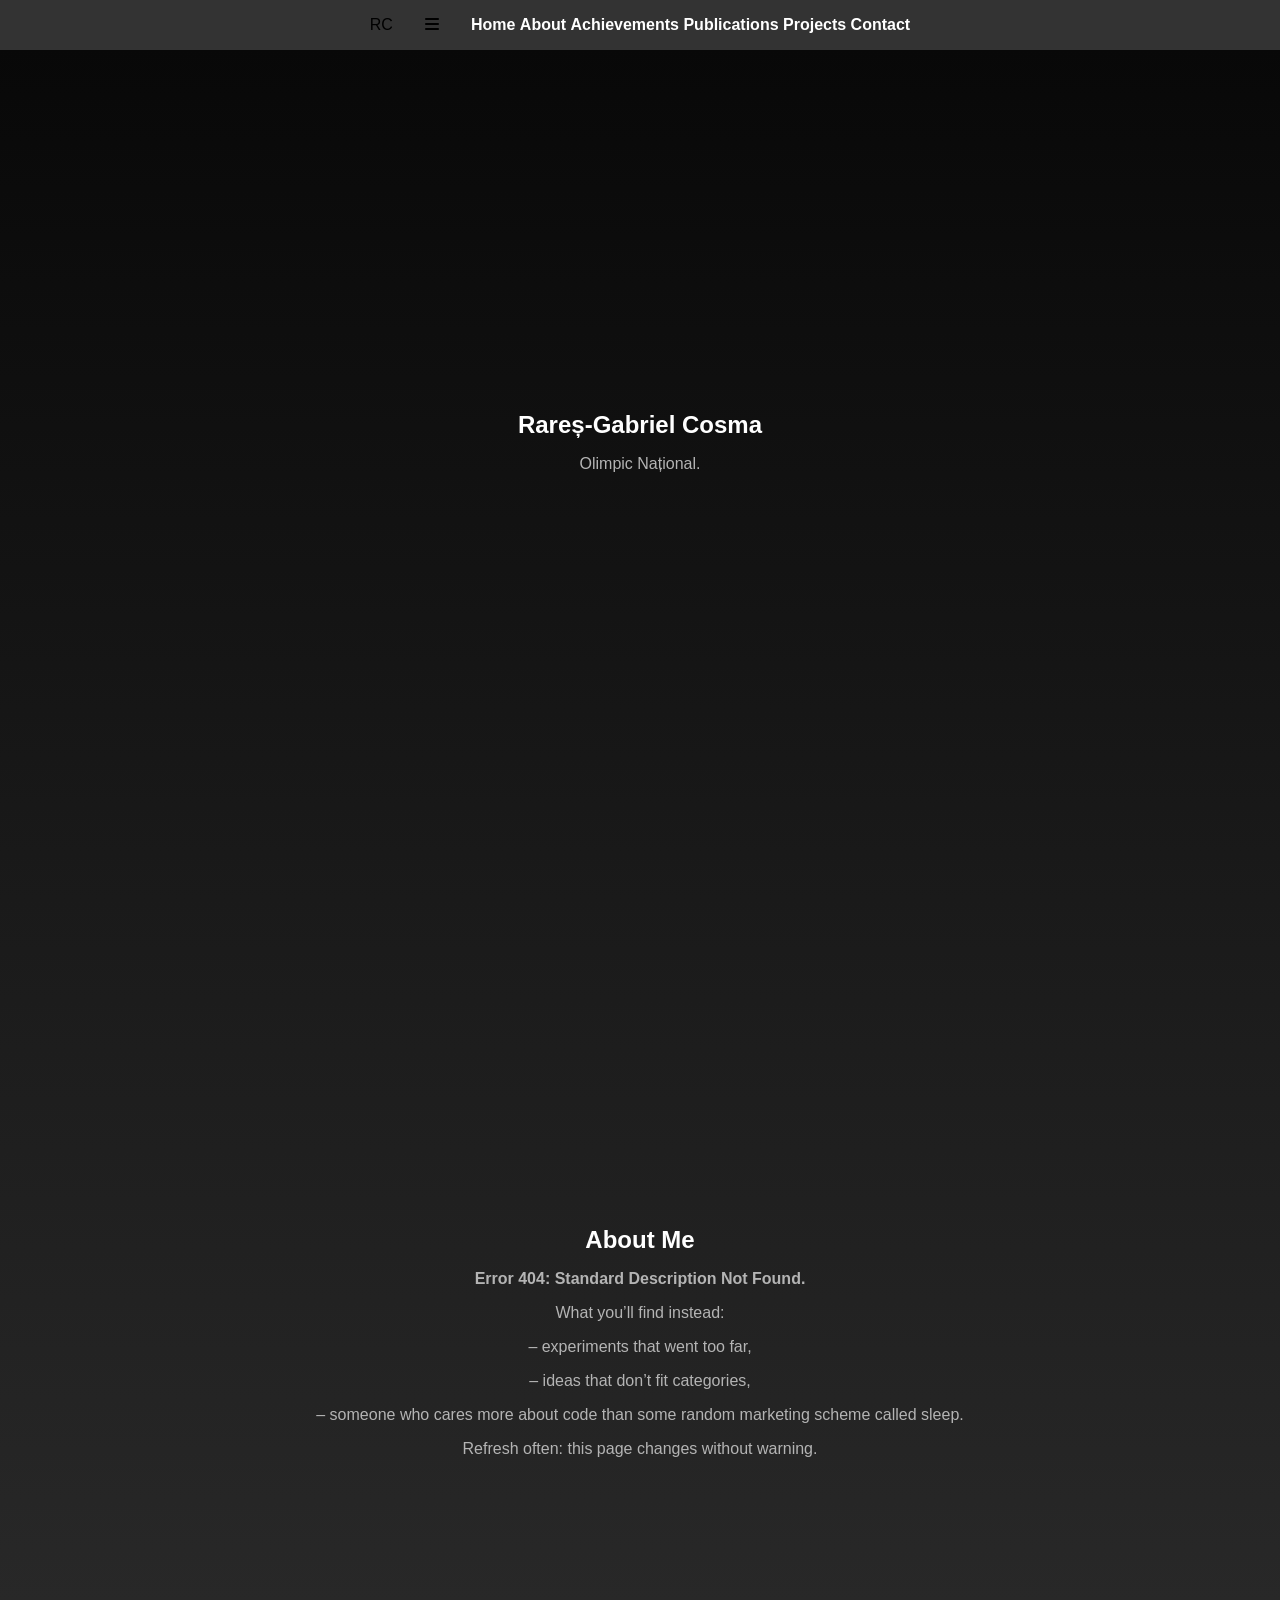
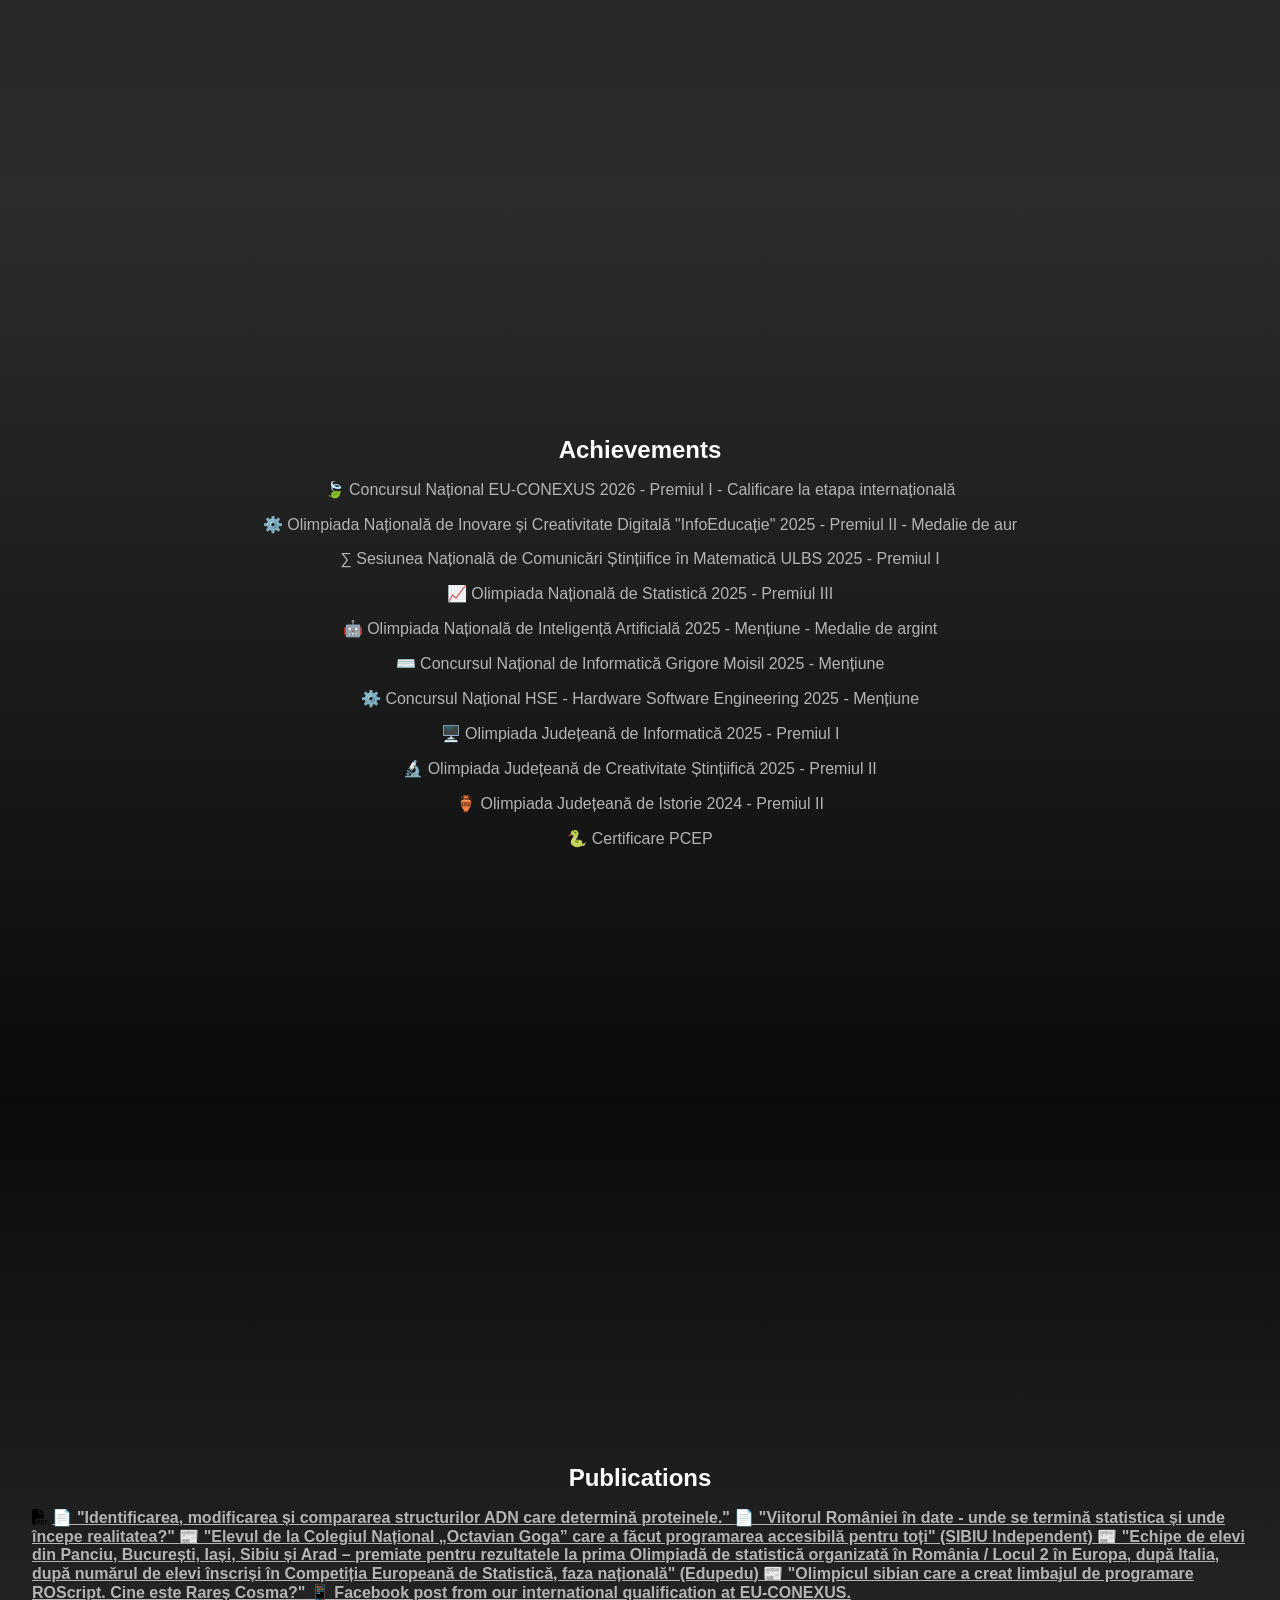
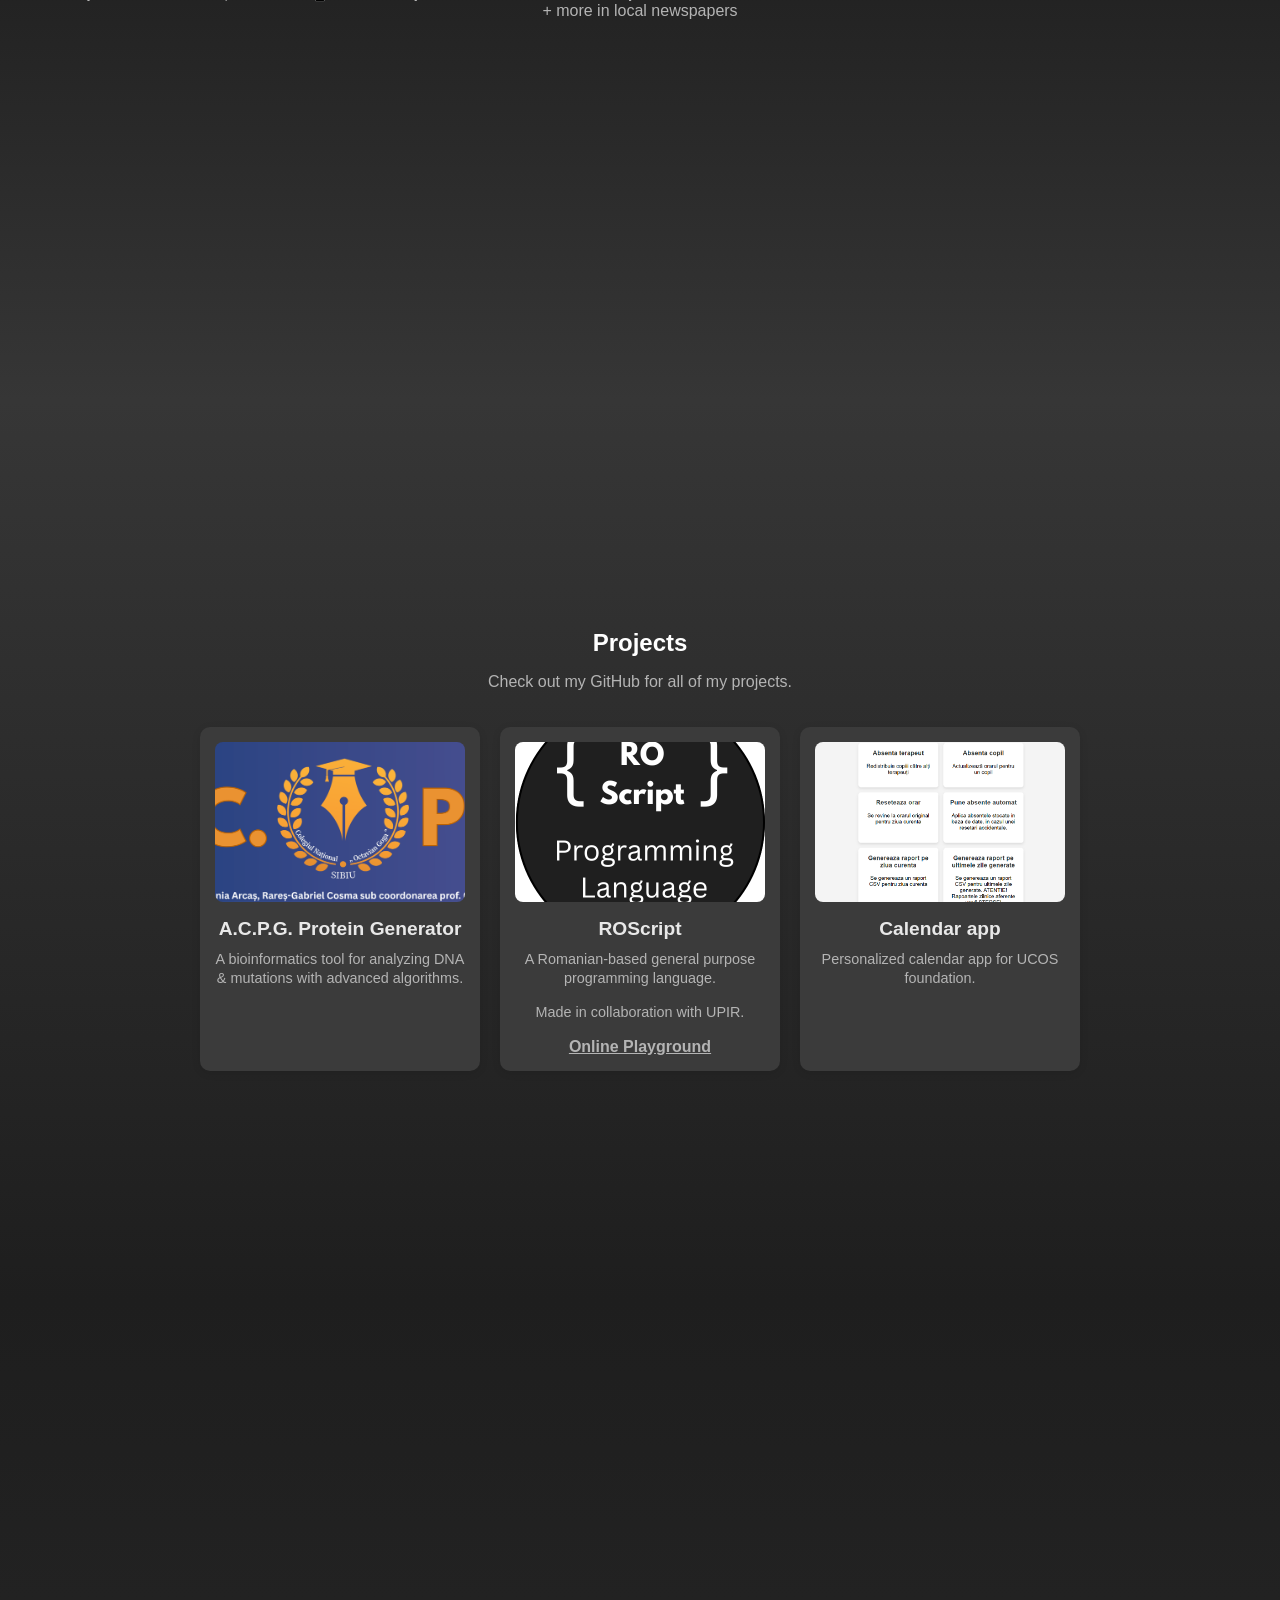
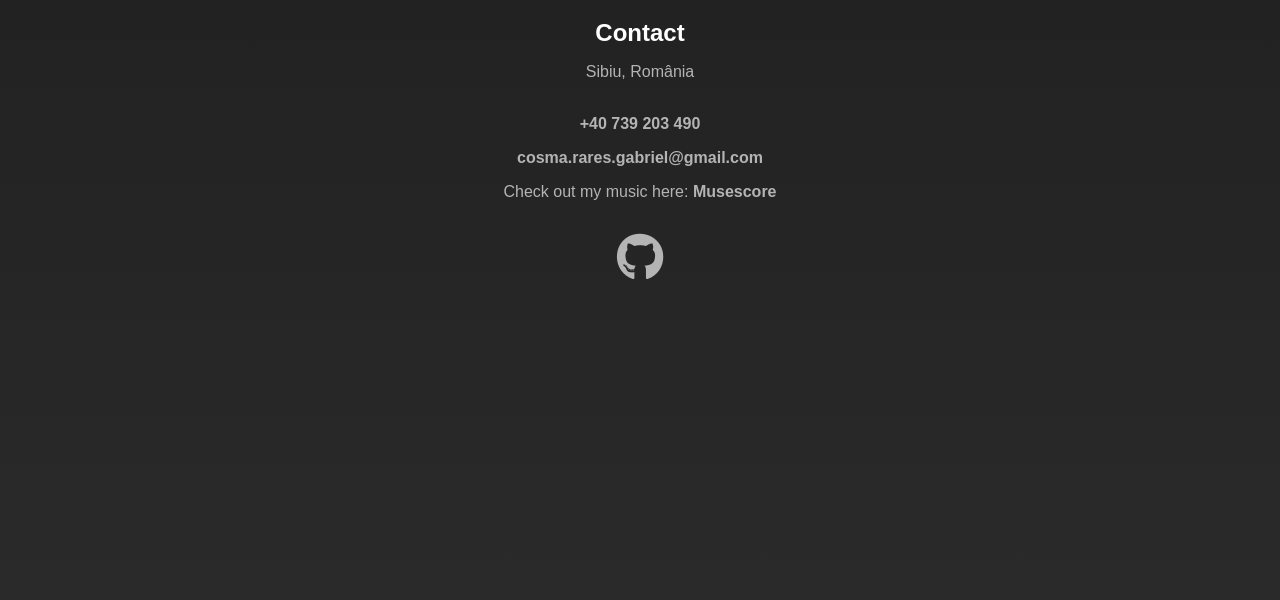
==== index.html @ 6645c874 "Refactor HTML structure and add mobile menu functionality" ====
<!DOCTYPE html>
<html lang="en">
<head>
  <meta charset="UTF-8" />
  <meta name="viewport" content="width=device-width, initial-scale=1.0"/>
  <title>Cosma Rareș-Gabriel</title>

<meta name="description" content="Portfolio of Rareș-Gabriel Cosma, creator of ROScript and ACPG. Award-winning developer specializing in bioinformatics, AI, and innovative software solutions.">
<link rel="icon" href="/favicon.png" sizes="32x32" type="image/png">
<link rel="icon" href="/favicon.png" sizes="48x48" type="image/png">
<link rel="icon" href="/favicon.png" sizes="96x96" type="image/png">

<link rel="shortcut icon" href="/favicon.ico" type="image/x-icon">

<meta property="og:type" content="website">
<meta property="og:url" content="https://rares-cosma.github.io/">
<meta property="og:title" content="Rareș-Gabriel Cosma | Portfolio">
<meta property="og:description" content="Award-winning developer and creator of ROScript. Exploring the intersection of AI, bioinformatics, and software engineering.">
<meta property="og:image" content="https://rares-cosma.github.io/og-image.png"> <meta property="twitter:card" content="summary_large_image">
<meta property="twitter:url" content="https://rares-cosma.github.io/">
<meta property="twitter:title" content="Rareș-Gabriel Cosma | Portfolio">
<meta property="twitter:description" content="National Olympiad winner and developer specializing in unique programming languages and bioinformatics tools.">
<meta property="twitter:image" content="https://rares-cosma.github.io/og-image.png">
  
  <!-- AOS CSS -->
  <link href="https://unpkg.com/aos@2.3.1/dist/aos.css" rel="stylesheet">
  <link rel="stylesheet" href="style.css" />
  <link rel="stylesheet" href="https://cdnjs.cloudflare.com/ajax/libs/font-awesome/6.5.0/css/all.min.css">
</head>
<body>

  <nav>
  <div class="logo">RC</div> <div class="menu-toggle" id="mobile-menu">
    <i class="fas fa-bars"></i>
  </div>

  <div class="nav-links" id="nav-links">
    <a href="#section1">Home</a>
    <a href="#section2">About</a>
    <a href="#section3">Achievements</a>
    <a href="#section6">Publications</a>
    <a href="#section4">Projects</a>
    <a href="#section5">Contact</a>
  </div>
</nav>

  <section id="section1" class="page">
    <h1 data-aos="fade-up">Rareș-Gabriel Cosma</h1>
    <p data-aos="fade-up" data-aos-delay="200">Olimpic Național.</p>
  </section>

  <section id="section2" class="page">
    <h1 data-aos="fade-right">About Me</h1>
    <p data-aos="fade-right" data-aos-delay="200">
<b>Error 404: Standard Description Not Found.</b>
    </p>
    <p data-aos="fade-right" data-aos-delay="200">
What you’ll find instead:
    </p>
    <p data-aos="fade-right" data-aos-delay="200">
– experiments that went too far,
    </p>
    <p data-aos="fade-right" data-aos-delay="200">
– ideas that don’t fit categories,
    </p>
    <p data-aos="fade-right" data-aos-delay="200">
– someone who cares more about code than some random marketing scheme called sleep.
    </p>
    <p data-aos="fade-right" data-aos-delay="200">
Refresh often: this page changes without warning.
    </p>
  </section>

  <section id="section3" class="page">
    <h1 data-aos="zoom-in">Achievements</h1>
    <p data-aos="zoom-in" data-aos-delay="0">
      🍃 Concursul Național EU-CONEXUS 2026 - Premiul I - Calificare la etapa internațională
    </p>
    <p data-aos="zoom-in" data-aos-delay="200">
      ⚙️ Olimpiada Națională de Inovare și Creativitate Digitală "InfoEducație" 2025 - Premiul II - Medalie de aur
    </p>
    <p data-aos="zoom-in" data-aos-delay="400">
      ∑ Sesiunea Națională de Comunicări Ștințiifice în Matematică ULBS 2025 - Premiul I
    </p>
    <p data-aos="zoom-in" data-aos-delay="600">
      📈 Olimpiada Națională de Statistică 2025 - Premiul III
    </p>
    <p data-aos="zoom-in" data-aos-delay="800">
      🤖 Olimpiada Națională de Inteligență Artificială 2025 - Mențiune - Medalie de argint
    </p>
    <p data-aos="zoom-in" data-aos-delay="1000">
      ⌨️ Concursul Național de Informatică Grigore Moisil 2025 - Mențiune
    </p>
    <p data-aos="zoom-in" data-aos-delay="1200">
      ⚙️ Concursul Național HSE - Hardware Software Engineering 2025 - Mențiune
    </p>
    <p data-aos="zoom-in" data-aos-delay="1400">
      🖥️ Olimpiada Județeană de Informatică 2025 - Premiul I
    </p>
    <p data-aos="zoom-in" data-aos-delay="1600">
      🔬 Olimpiada Județeană de Creativitate Ștințiifică 2025 - Premiul II
    </p>
    <p data-aos="zoom-in" data-aos-delay="1800">
      🏺 Olimpiada Județeană de Istorie 2024 - Premiul II
    </p>
    <p data-aos="zoom-in" data-aos-delay="2000">
      🐍 Certificare PCEP
    </p>
  </section>

  <section id="section6" class="page">
    <h1 data-aos="fade-up">Publications</h1>
    <div class="pub-list">
      <div class="pub-item" data-aos="fade-up" data-aos-delay="200">
          <i class="fas fa-file-pdf"></i>
            <a href="https://infopapers.ro/pcid/2025/volum-pcid-2025" data-aos="fade-up" data-aos-delay="200" style="text-align: center;">
                📄 "Identificarea, modificarea și compararea structurilor ADN care determină proteinele."
            </a>
            <a href="https://stiinte.ulbsibiu.ro/evenimente/arhiva/2023/pdf/sesiunea%20stiintifica%20matematica/volumsessomstsatem_2025.pdf" data-aos="fade-up" data-aos-delay="400" style="text-align: center;">
                📄 "Viitorul României în date - unde se termină statistica și unde începe realitatea?"
            </a>
            <a href="https://sibiuindependent.ro/2025/08/27/elevul-de-la-colegiului-national-octavian-goga-care-a-facut-posibila-programarea-pentru-toti/?fbclid=IwdGRzaAMbyqhjbGNrAxvJ4WV4dG4DYWVtAjExAAEeS4l0goMC1ioC_98aAwbEiNjTV-fH5jFzGxbQhLmaPSRyiLilUYg6BL4tllw_aem_jj_aYwn7a60evjCYz1umjg&sfnsn=wa
        " data-aos="fade-up" style="text-align: center;" data-aos-delay="600">
                📰 "Elevul de la Colegiul Național „Octavian Goga” care a făcut programarea accesibilă pentru toți" (SIBIU Independent)
            </a>
            <a href="https://www.edupedu.ro/echipe-de-elevi-din-panciu-bucuresti-iasi-sibiu-si-arad-premiate-pentru-rezultatele-la-prima-olimpiada-de-statistica-organizata-in-romania-locul-2-in-europa-dupa-italia-dupa-numarul-de-elevi" style="text-align: center;" data-aos="fade-up" data-aos-delay="800">
                📰 "Echipe de elevi din Panciu, București, Iași, Sibiu și Arad – premiate pentru rezultatele la prima Olimpiadă de statistică organizată în România / Locul 2 în Europa, după Italia, după numărul de elevi înscriși în Competiția Europeană de Statistică, faza națională" (Edupedu)
            </a>
            <a href="https://www.tribuna.ro/olimpicul-sibian-care-a-creat-limbajul-de-programare-roscript-cine-este-rares-cosma/" data-aos="fade-up" data-aos-delay="800" style="text-align: center;">
                📰 "Olimpicul sibian care a creat limbajul de programare ROScript. Cine este Rareș Cosma?"
            </a>
        
            <a href="https://www.facebook.com/share/p/1GCSwfdQBu/" data-aos="fade-up" data-aos-delay="1000" style="text-align: center;">
                📱 Facebook post from our international qualification at EU-CONEXUS.
            </a>
            
            <p data-aos="fade-up" data-aos-delay="1000">
                + more in local newspapers
            </p>
        </div>
    </div>
  </section>

  <section id="section4" class="page">
  <h1 data-aos="zoom-in">Projects</h1>
  <p data-aos="zoom-in" data-aos-delay="200">
    Check out my GitHub for all of my projects.
  </p>

  <div class="projects-container" data-aos="fade-up" data-aos-delay="400">
    <div class="project-card">
      <img src="image.png" alt="Project 1" />
      <h3>A.C.P.G. Protein Generator</h3>
      <p>A bioinformatics tool for analyzing DNA & mutations with advanced algorithms.</p>
    </div>
    <div class="project-card">
      <img src="logo.png" alt="Project 2" />
      <h3>ROScript</h3>
      <p>A Romanian-based general purpose programming language.</p>
      <p>Made in collaboration with UPIR.</p>
      <a href="https://roscript.ro/">Online Playground</a>
    </div>
    <div class="project-card">
      <img src="calendar.png" alt="Project 3" />
      <h3>Calendar app</h3>
      <p>Personalized calendar app for UCOS foundation.</p>
    </div>
  </div>
</section>

  <section id="section5" class="page">
    <h1 data-aos="fade-up">Contact</h1>
    <p data-aos="fade-up" data-aos-delay="200">Sibiu, România</p>
    <br>
    <p data-aos="fade-up" data-aos-delay="400"><a href="tel:+40739203490" style="color: inherit; text-decoration: none;">+40 739 203 490</a></p>
    <p data-aos="fade-up" data-aos-delay="600"><a href="mailto:cosma.rares.gabriel@gmail.com" style="color: inherit; text-decoration: none;">cosma.rares.gabriel@gmail.com</a></p>
    <p data-aos="fade-up" data-aos-delay="800">Check out my music here: <a href="https://musescore.com/user/42344231" style="color: inherit; text-decoration: none;">Musescore</a></p>
    <a data-aos="fade-up" data-aos-delay="400" href="https://github.com/Rares-Cosma" target="_blank"><i class="fab fa-github fa-3x"></i></a>
  </section>

  <!-- AOS JS and init -->
  <script src="https://unpkg.com/aos@2.3.1/dist/aos.js"></script>
  <script>
  const mobileMenu = document.querySelector('#mobile-menu');
  const navLinks = document.querySelector('#nav-links');

  // Toggle the "active" class on click
  mobileMenu.addEventListener('click', () => {
    navLinks.classList.toggle('active');
  });

  // Close the menu when a link is clicked
  document.querySelectorAll('.nav-links a').forEach(link => {
    link.addEventListener('click', () => {
      navLinks.classList.remove('active');
    });
  });
</script>
  <script>
    AOS.init({
      duration: 800, // animation duration
      once: true     // run only once
    });
  </script>

</body>

</html>
---- style.css ----
html {
  scroll-behavior: smooth;
}

* {
  margin: 0;
  padding: 0;
  box-sizing: border-box;
  scroll-behavior: smooth;
}

body {
  font-family: Arial, sans-serif;
}

.projects-container {
  display: flex;
  justify-content: center;
  gap: 20px;
  margin-top: 20px;
  flex-wrap: wrap; /* wraps cards on smaller screens */
}

.project-card {
  background: #3b3b3b;
  border-radius: 10px;
  box-shadow: 0 2px 8px rgba(0,0,0,0.1);
  width: 280px;
  padding: 15px;
  text-align: center;
  transition: transform 0.3s ease;
}

.project-card:hover {
  transform: translateY(-5px);
}

.project-card img {
  width: 100%;
  height: 160px;
  object-fit: cover;
  border-radius: 8px;
  margin-bottom: 12px;
}

.project-card h3 {
  margin: 0 0 10px;
  font-size: 1.2rem;
  color: #e8e8e8;
}

.project-card p {
  font-size: 0.9rem;
  color: #000000;
  line-height: 1.3;
}

nav {
  position: fixed;
  top: 0;
  width: 100%;
  background: #333;
  z-index: 1000;
  display: flex;
  justify-content: center;
  gap: 2rem;
  padding: 1rem;
}

nav a {
  color: white;
  text-decoration: none;
  font-weight: bold;
}

@media (max-width: 768px) {
  nav a {
    font-size: 0.6rem; /* smaller nav link text on phones */
  }
}

nav a:hover {
  color: #53ff65;
}

.page {
  height: 100vh; /* full screen height */
  display: flex;
  flex-direction: column;
  justify-content: center;
  align-items: center;
  padding: 2rem;
}

.page a {
  margin-top: 1rem;
  color: #b4b4b4;
  font-weight: bold;
  text-decoration: underline;
}

.page h1 {
  text-align: center;
  color: #ffffff;
  width: 100%;
  margin-bottom: 1rem;
}

.page p {
  text-align: center;
  color: #b4b4b4;
  width: 100%;
  margin-bottom: 1rem;
}

#section1 {
  background: linear-gradient(to bottom, #070707, #1a1a1a);
}

#section2 {
  background: linear-gradient(to bottom, #1a1a1a, #2c2c2c);
}

#section3 {
  background: linear-gradient(to bottom, #2c2c2c, #0b0b0b);
}

#section6 {
  background: linear-gradient(to bottom, #0b0b0b, #363636);
}

#section4 {
  background: linear-gradient(to bottom, #363636, #1e1e1e);
}

#section5 {
  background: linear-gradient(to bottom, #1e1e1e, #2a2a2a);
}
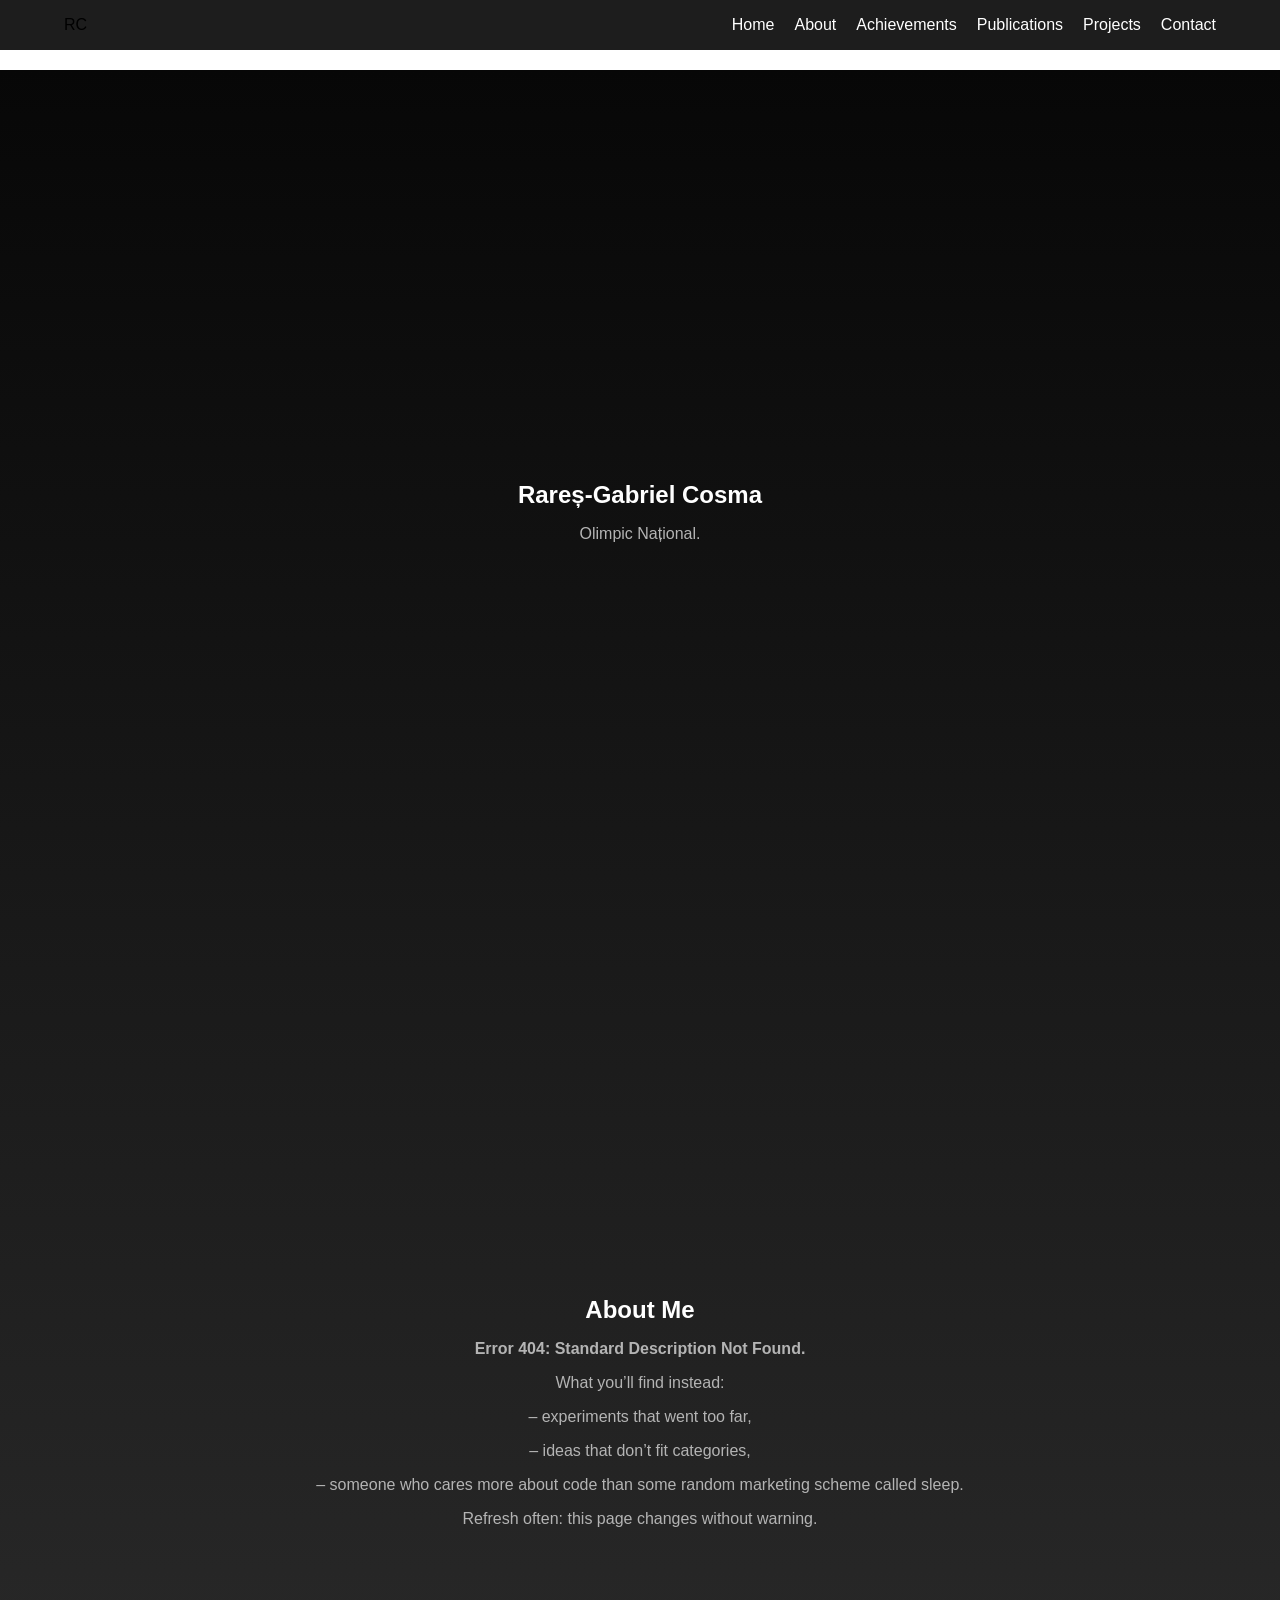
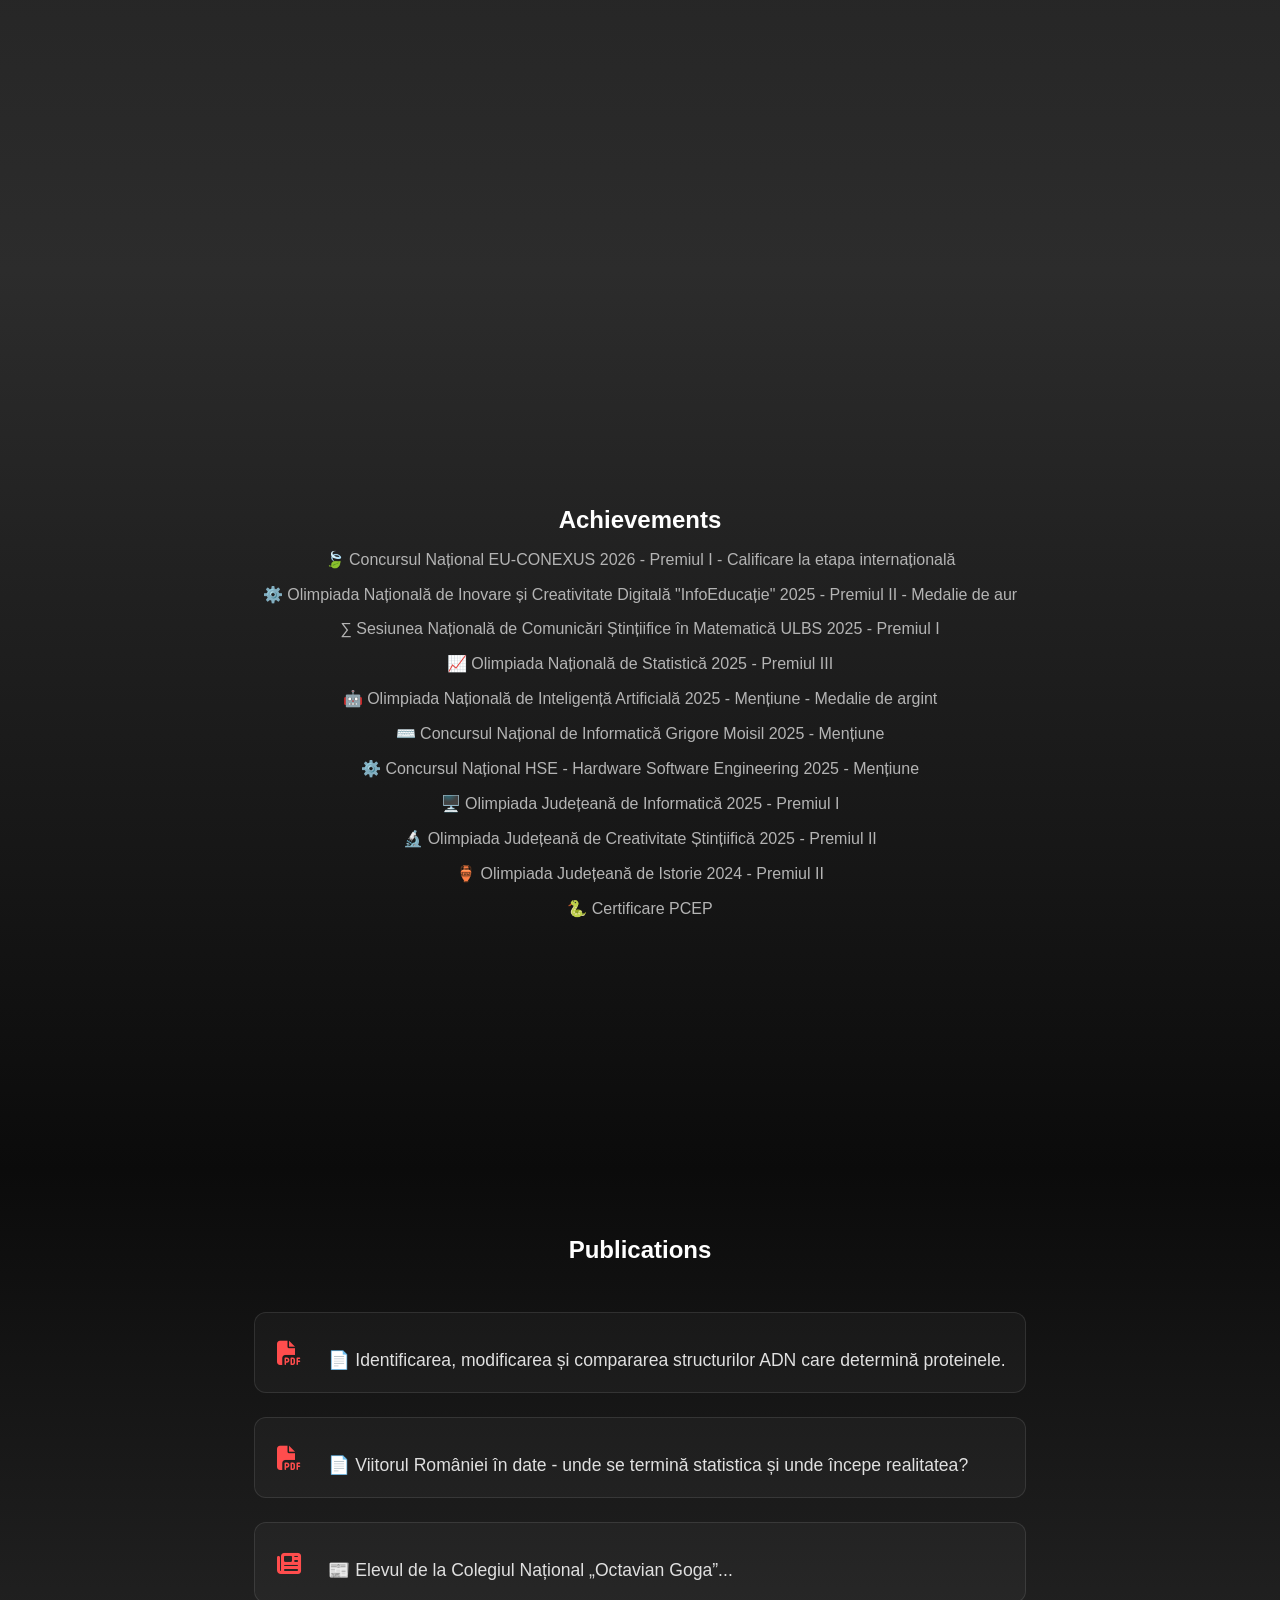
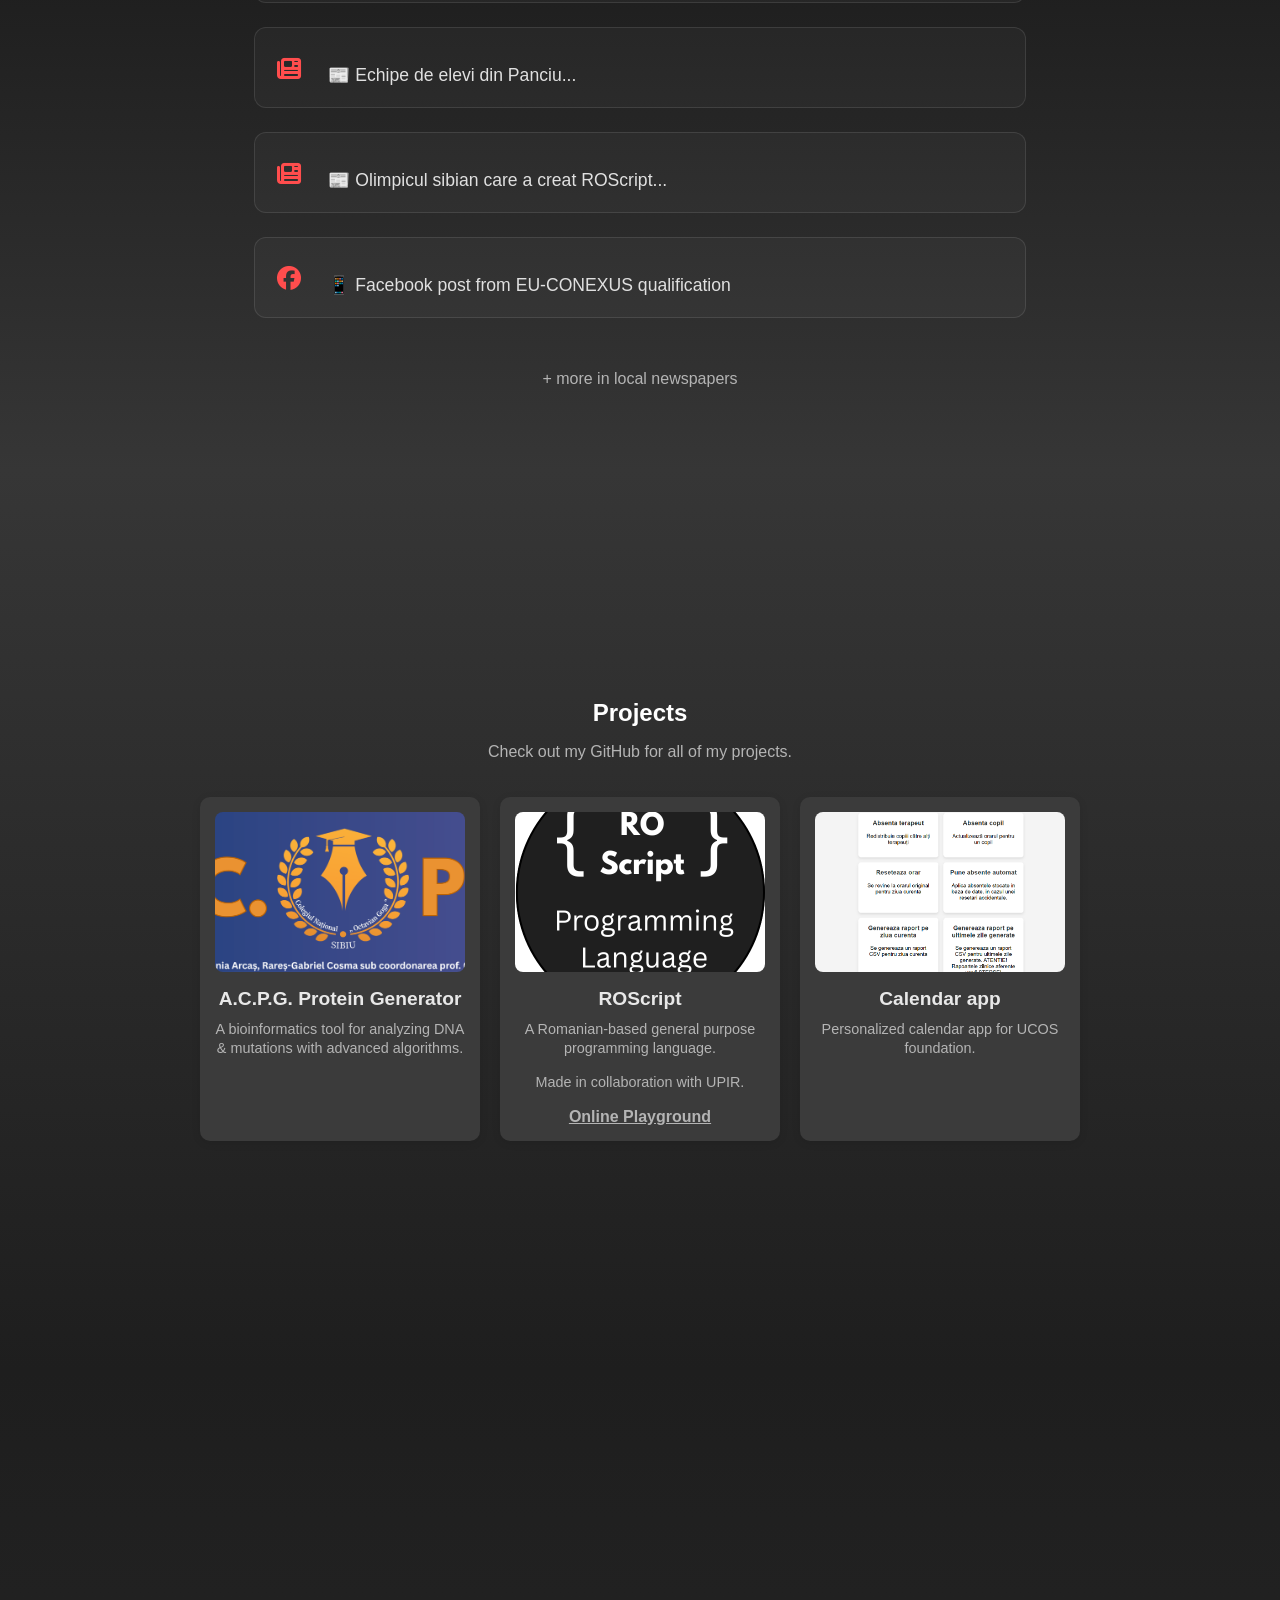
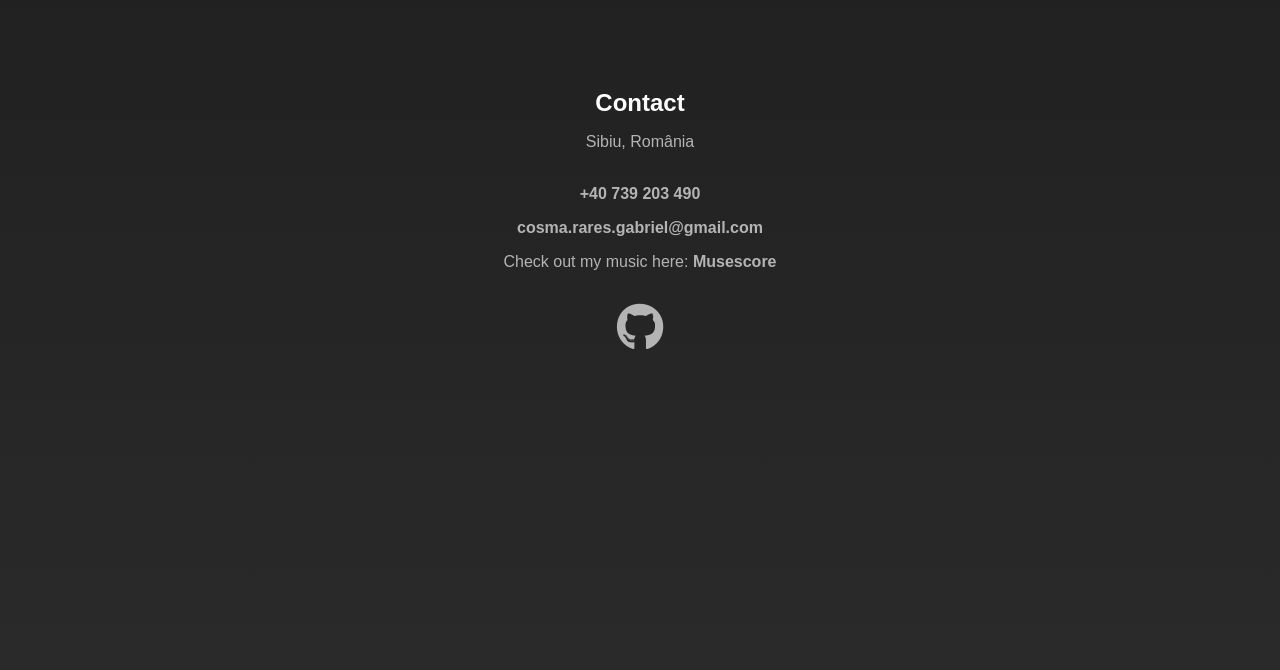
==== commit bbdd2827: "Fix HTML formatting and structure" ====
--- a/index.html
+++ b/index.html
@@ -111,34 +111,54 @@
   <section id="section6" class="page">
     <h1 data-aos="fade-up">Publications</h1>
     <div class="pub-list">
-      <div class="pub-item" data-aos="fade-up" data-aos-delay="200">
-          <i class="fas fa-file-pdf"></i>
-            <a href="https://infopapers.ro/pcid/2025/volum-pcid-2025" data-aos="fade-up" data-aos-delay="200" style="text-align: center;">
-                📄 "Identificarea, modificarea și compararea structurilor ADN care determină proteinele."
-            </a>
-            <a href="https://stiinte.ulbsibiu.ro/evenimente/arhiva/2023/pdf/sesiunea%20stiintifica%20matematica/volumsessomstsatem_2025.pdf" data-aos="fade-up" data-aos-delay="400" style="text-align: center;">
-                📄 "Viitorul României în date - unde se termină statistica și unde începe realitatea?"
-            </a>
-            <a href="https://sibiuindependent.ro/2025/08/27/elevul-de-la-colegiului-national-octavian-goga-care-a-facut-posibila-programarea-pentru-toti/?fbclid=IwdGRzaAMbyqhjbGNrAxvJ4WV4dG4DYWVtAjExAAEeS4l0goMC1ioC_98aAwbEiNjTV-fH5jFzGxbQhLmaPSRyiLilUYg6BL4tllw_aem_jj_aYwn7a60evjCYz1umjg&sfnsn=wa
-        " data-aos="fade-up" style="text-align: center;" data-aos-delay="600">
-                📰 "Elevul de la Colegiul Național „Octavian Goga” care a făcut programarea accesibilă pentru toți" (SIBIU Independent)
-            </a>
-            <a href="https://www.edupedu.ro/echipe-de-elevi-din-panciu-bucuresti-iasi-sibiu-si-arad-premiate-pentru-rezultatele-la-prima-olimpiada-de-statistica-organizata-in-romania-locul-2-in-europa-dupa-italia-dupa-numarul-de-elevi" style="text-align: center;" data-aos="fade-up" data-aos-delay="800">
-                📰 "Echipe de elevi din Panciu, București, Iași, Sibiu și Arad – premiate pentru rezultatele la prima Olimpiadă de statistică organizată în România / Locul 2 în Europa, după Italia, după numărul de elevi înscriși în Competiția Europeană de Statistică, faza națională" (Edupedu)
-            </a>
-            <a href="https://www.tribuna.ro/olimpicul-sibian-care-a-creat-limbajul-de-programare-roscript-cine-este-rares-cosma/" data-aos="fade-up" data-aos-delay="800" style="text-align: center;">
-                📰 "Olimpicul sibian care a creat limbajul de programare ROScript. Cine este Rareș Cosma?"
-            </a>
-        
-            <a href="https://www.facebook.com/share/p/1GCSwfdQBu/" data-aos="fade-up" data-aos-delay="1000" style="text-align: center;">
-                📱 Facebook post from our international qualification at EU-CONEXUS.
-            </a>
-            
-            <p data-aos="fade-up" data-aos-delay="1000">
-                + more in local newspapers
-            </p>
-        </div>
-    </div>
+
+  <div class="pub-item">
+    <i class="fas fa-file-pdf"></i>
+    <a href="https://infopapers.ro/pcid/2025/volum-pcid-2025">
+      📄 Identificarea, modificarea și compararea structurilor ADN care determină proteinele.
+    </a>
+  </div>
+
+  <div class="pub-item">
+    <i class="fas fa-file-pdf"></i>
+    <a href="https://stiinte.ulbsibiu.ro/evenimente/arhiva/2023/pdf/sesiunea%20stiintifica%20matematica/volumsessomstsatem_2025.pdf">
+      📄 Viitorul României în date - unde se termină statistica și unde începe realitatea?
+    </a>
+  </div>
+
+  <div class="pub-item">
+    <i class="fas fa-newspaper"></i>
+    <a href="https://sibiuindependent.ro/...">
+      📰 Elevul de la Colegiul Național „Octavian Goga”...
+    </a>
+  </div>
+
+  <div class="pub-item">
+    <i class="fas fa-newspaper"></i>
+    <a href="https://www.edupedu.ro/...">
+      📰 Echipe de elevi din Panciu...
+    </a>
+  </div>
+
+  <div class="pub-item">
+    <i class="fas fa-newspaper"></i>
+    <a href="https://www.tribuna.ro/...">
+      📰 Olimpicul sibian care a creat ROScript...
+    </a>
+  </div>
+
+  <div class="pub-item">
+    <i class="fab fa-facebook"></i>
+    <a href="https://www.facebook.com/share/p/1GCSwfdQBu/">
+      📱 Facebook post from EU-CONEXUS qualification
+    </a>
+  </div>
+
+</div>
+
+<p style="text-align:center; margin-top:20px;">
+  + more in local newspapers
+</p>
   </section>
 
   <section id="section4" class="page">
--- a/style.css
+++ b/style.css
@@ -11,6 +11,7 @@
 
 body {
   font-family: Arial, sans-serif;
+  padding-top: 70px; /* adjust to navbar height */
 }
 
 .projects-container {
@@ -55,32 +56,74 @@
   line-height: 1.3;
 }
 
+/* --- Base Navigation Styles --- */
 nav {
+  display: flex;
+  justify-content: space-between;
+  align-items: center;
+  padding: 1rem 5%;
+  background: rgba(17, 17, 17, 0.95);
+  backdrop-filter: blur(10px); /* 🔥 modern glass effect */
   position: fixed;
+  width: 100%;
   top: 0;
-  width: 100%;
-  background: #333;
   z-index: 1000;
-  display: flex;
-  justify-content: center;
-  gap: 2rem;
-  padding: 1rem;
-}
-
-nav a {
+}
+
+.nav-links {
+  display: flex;
+  gap: 20px;
+}
+
+.nav-links a {
+  text-decoration: none;
   color: white;
-  text-decoration: none;
-  font-weight: bold;
-}
-
+  font-weight: 500;
+  transition: 0.3s;
+}
+.nav-links a:hover {
+  color: #00d4ff;
+}
+
+.menu-toggle {
+  display: none; /* Hidden on desktop */
+  color: white;
+  font-size: 1.5rem;
+  cursor: pointer;
+}
+
+/* --- Mobile Responsive Styles --- */
 @media (max-width: 768px) {
-  nav a {
-    font-size: 0.6rem; /* smaller nav link text on phones */
-  }
-}
-
-nav a:hover {
-  color: #53ff65;
+  .menu-toggle {
+    display: block; /* Show hamburger on mobile */
+  }
+    
+  .nav-links {
+    display: none; /* Hide links by default on mobile */
+    flex-direction: column;
+    position: absolute;
+    top: 60px; /* Adjust based on your nav height */
+    left: 0;
+    width: 100%;
+    background: rgba(0, 0, 0, 0.95);
+    padding: 20px 0;
+    text-align: center;
+    border-bottom: 1px solid #333;
+  }
+  
+    /* When JS adds the .active class, show the menu */
+  .nav-links.active {
+    display: flex;
+  }
+  
+  .nav-links a {
+    padding: 15px 0;
+    width: 100%;
+  }
+
+  .nav-links a:hover {
+    color: #00d4ff;
+  }
 }
 
 .page {
@@ -137,3 +180,70 @@
   background: linear-gradient(to bottom, #1e1e1e, #2a2a2a);
 }
 
+/* Container for the whole list */
+.pub-list {
+  display: flex;
+  flex-direction: column;
+  gap: 1.5rem;
+  max-width: 900px;
+  margin: 2rem auto;
+  padding: 0 20px;
+}
+
+/* Individual Publication Item */
+.pub-item {
+  display: flex;
+  align-items: center;
+  background: rgba(255, 255, 255, 0.03); /* Subtle dark card effect */
+  padding: 1.2rem;
+  border-radius: 12px;
+  border: 1px solid rgba(255, 255, 255, 0.1);
+  transition: all 0.3s ease;
+  text-decoration: none;
+}
+
+/* Hover Effect: The "Premium" feel */
+.pub-item:hover {
+  background: rgba(255, 255, 255, 0.08);
+  transform: translateX(10px); /* Slides slightly to the right */
+  border-color: #00d4ff; /* Optional: adds a technical blue glow */
+  box-shadow: 0 10px 30px rgba(0, 0, 0, 0.3);
+}
+
+/* Icon Styling */
+.pub-item i {
+  font-size: 1.5rem;
+  margin-right: 1.5rem;
+  color: #ff4d4d; /* Classic PDF Red, or change to match your theme */
+  min-width: 30px;
+  text-align: center;
+}
+
+/* Link/Title Styling */
+.pub-item a {
+  color: #e0e0e0;
+  text-decoration: none;
+  font-size: 1.1rem;
+  font-weight: 500;
+  line-height: 1.4;
+  flex: 1; /* Takes up remaining space */
+}
+
+/* Mobile Tweak: Ensure the title doesn't break layout */
+@media (max-width: 600px) {
+  .pub-item {
+    padding: 1rem;
+  }
+  
+  .pub-item i {
+    margin-right: 1rem;
+    font-size: 1.2rem;
+  }
+  
+  .pub-item a {
+    font-size: 0.95rem;
+  }
+}
+
+
+
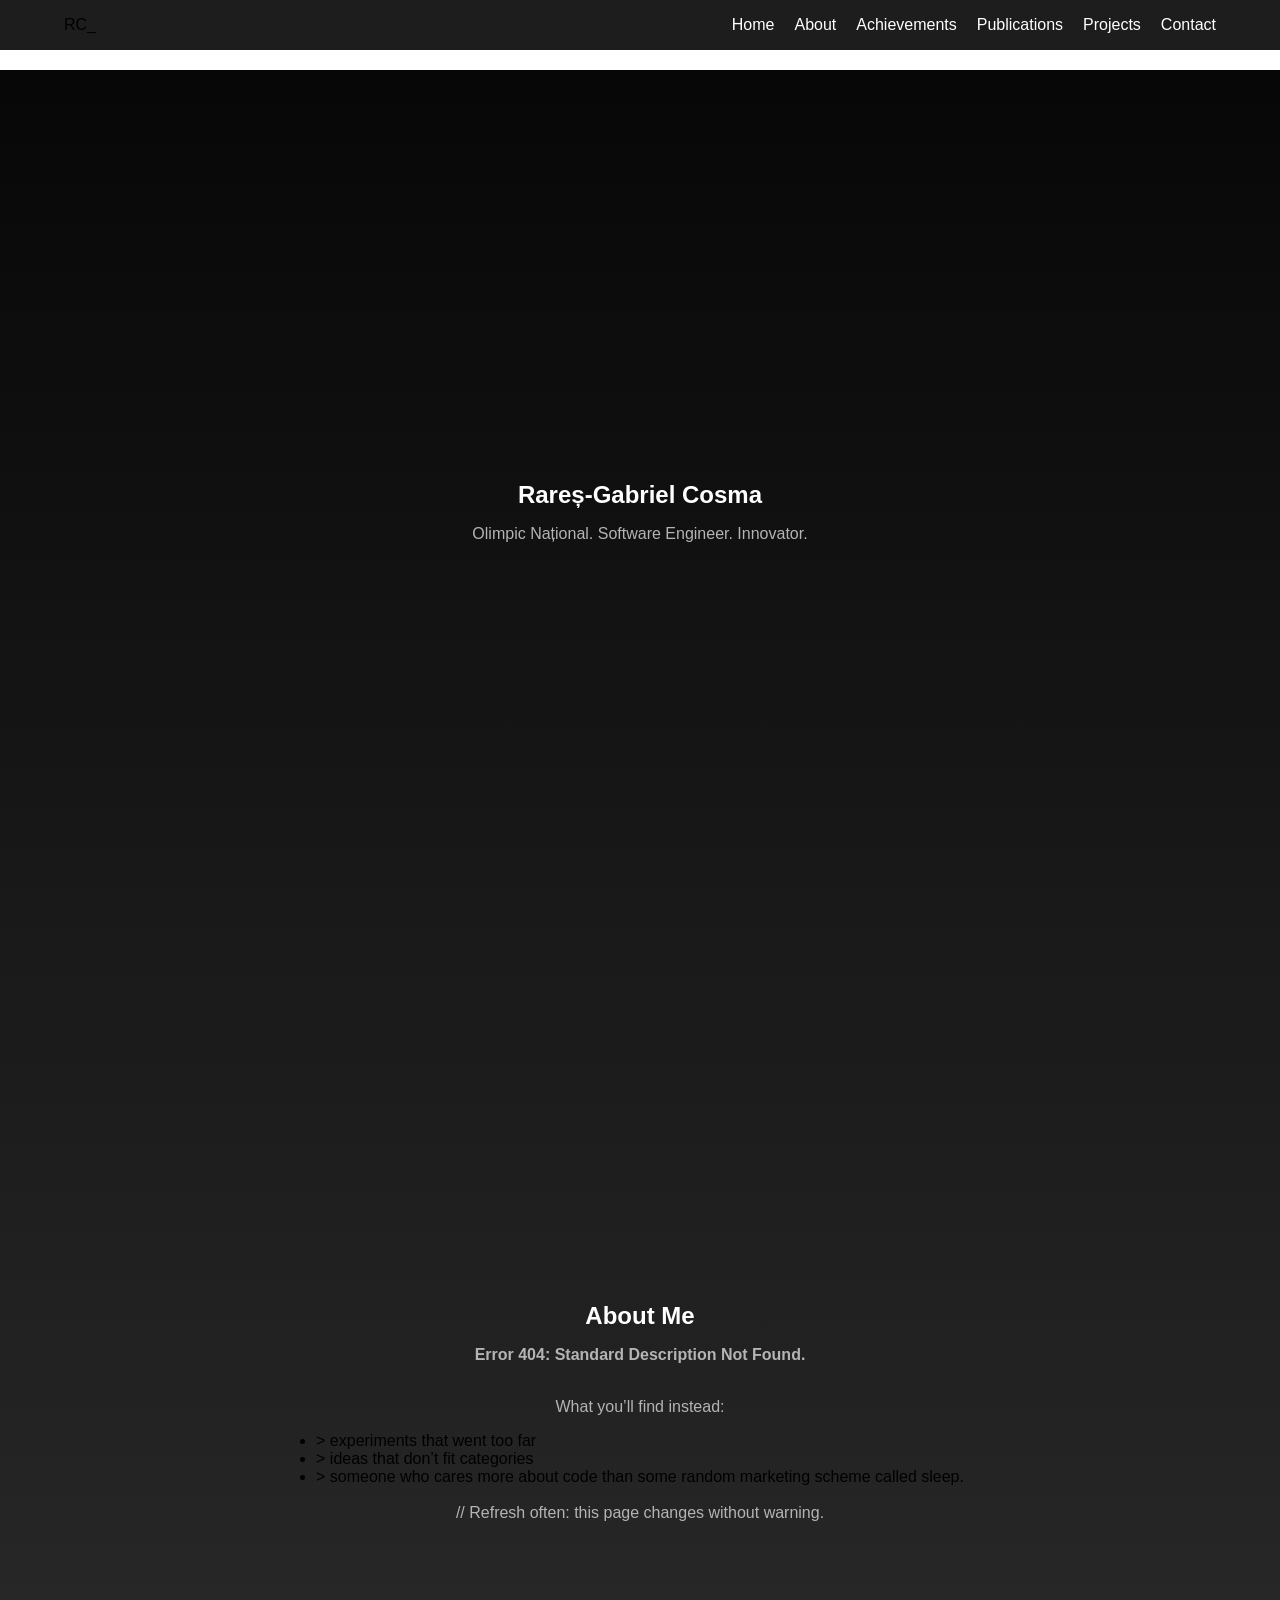
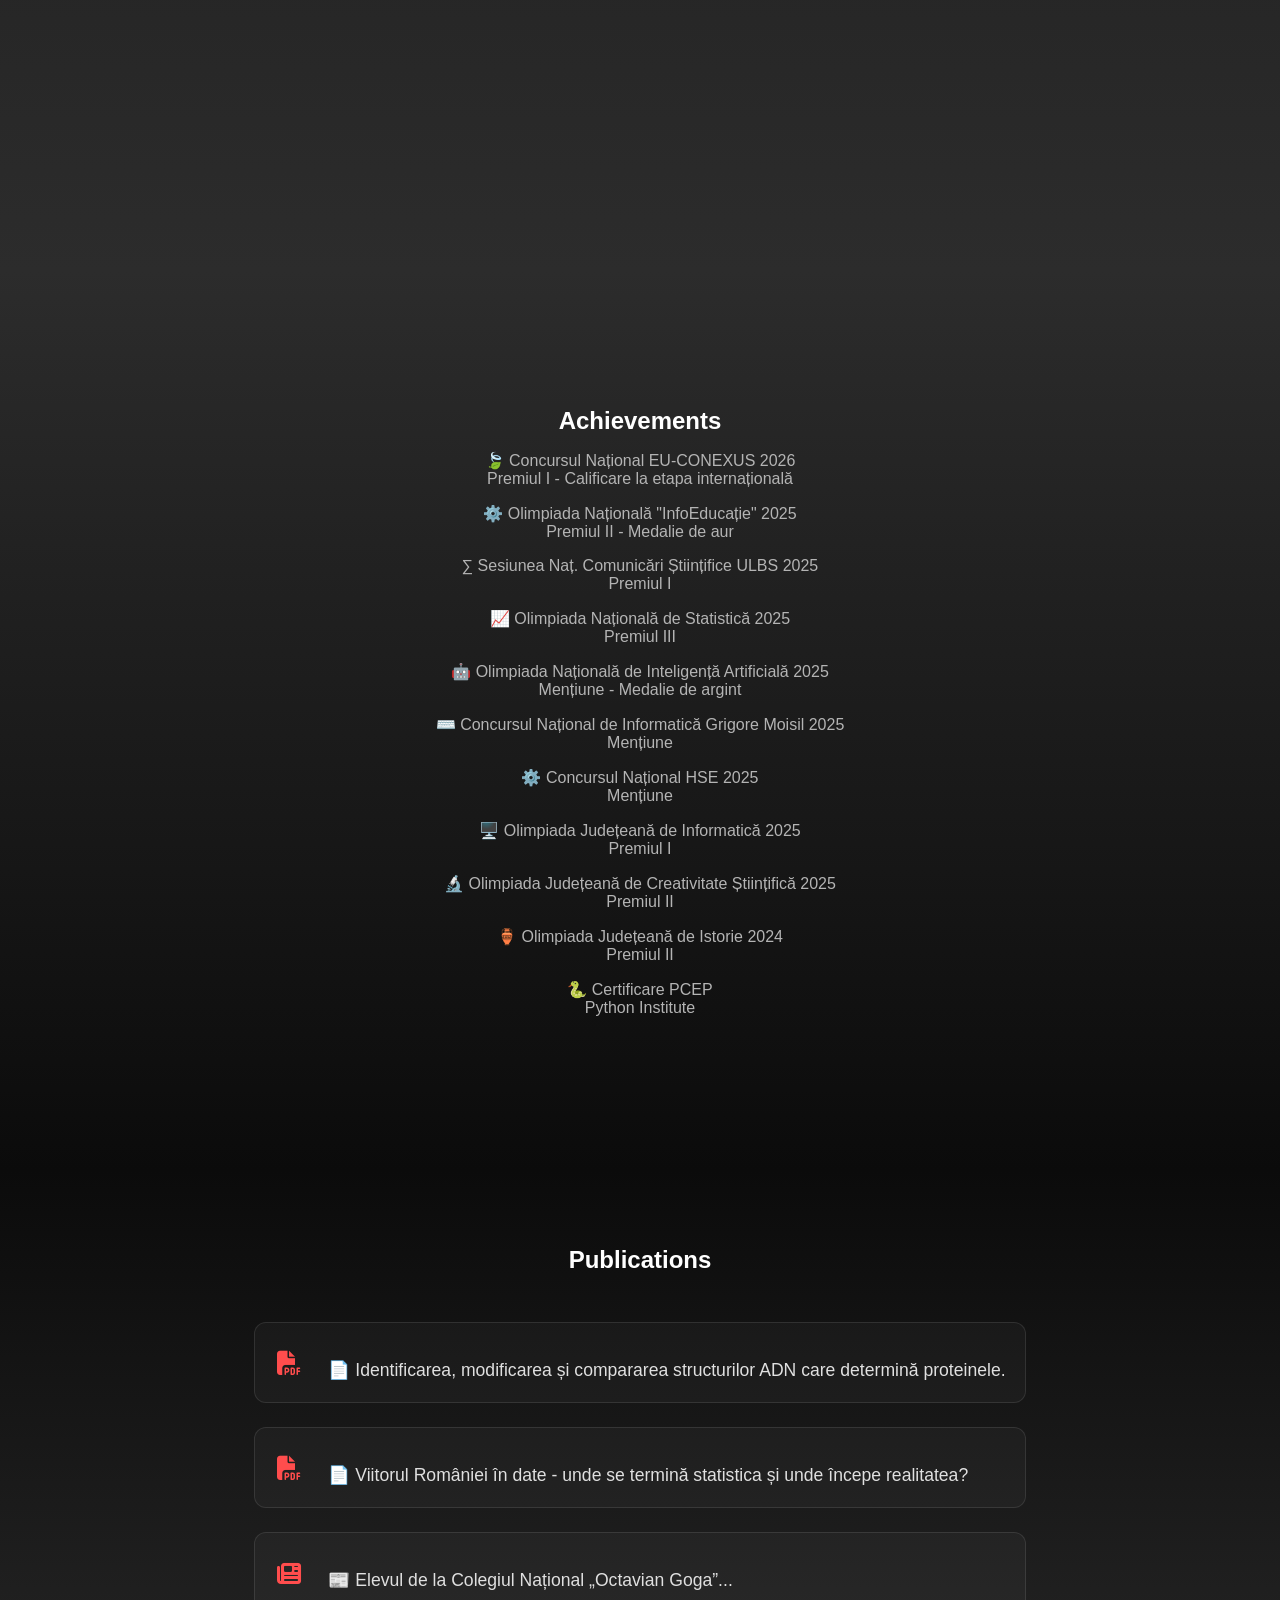
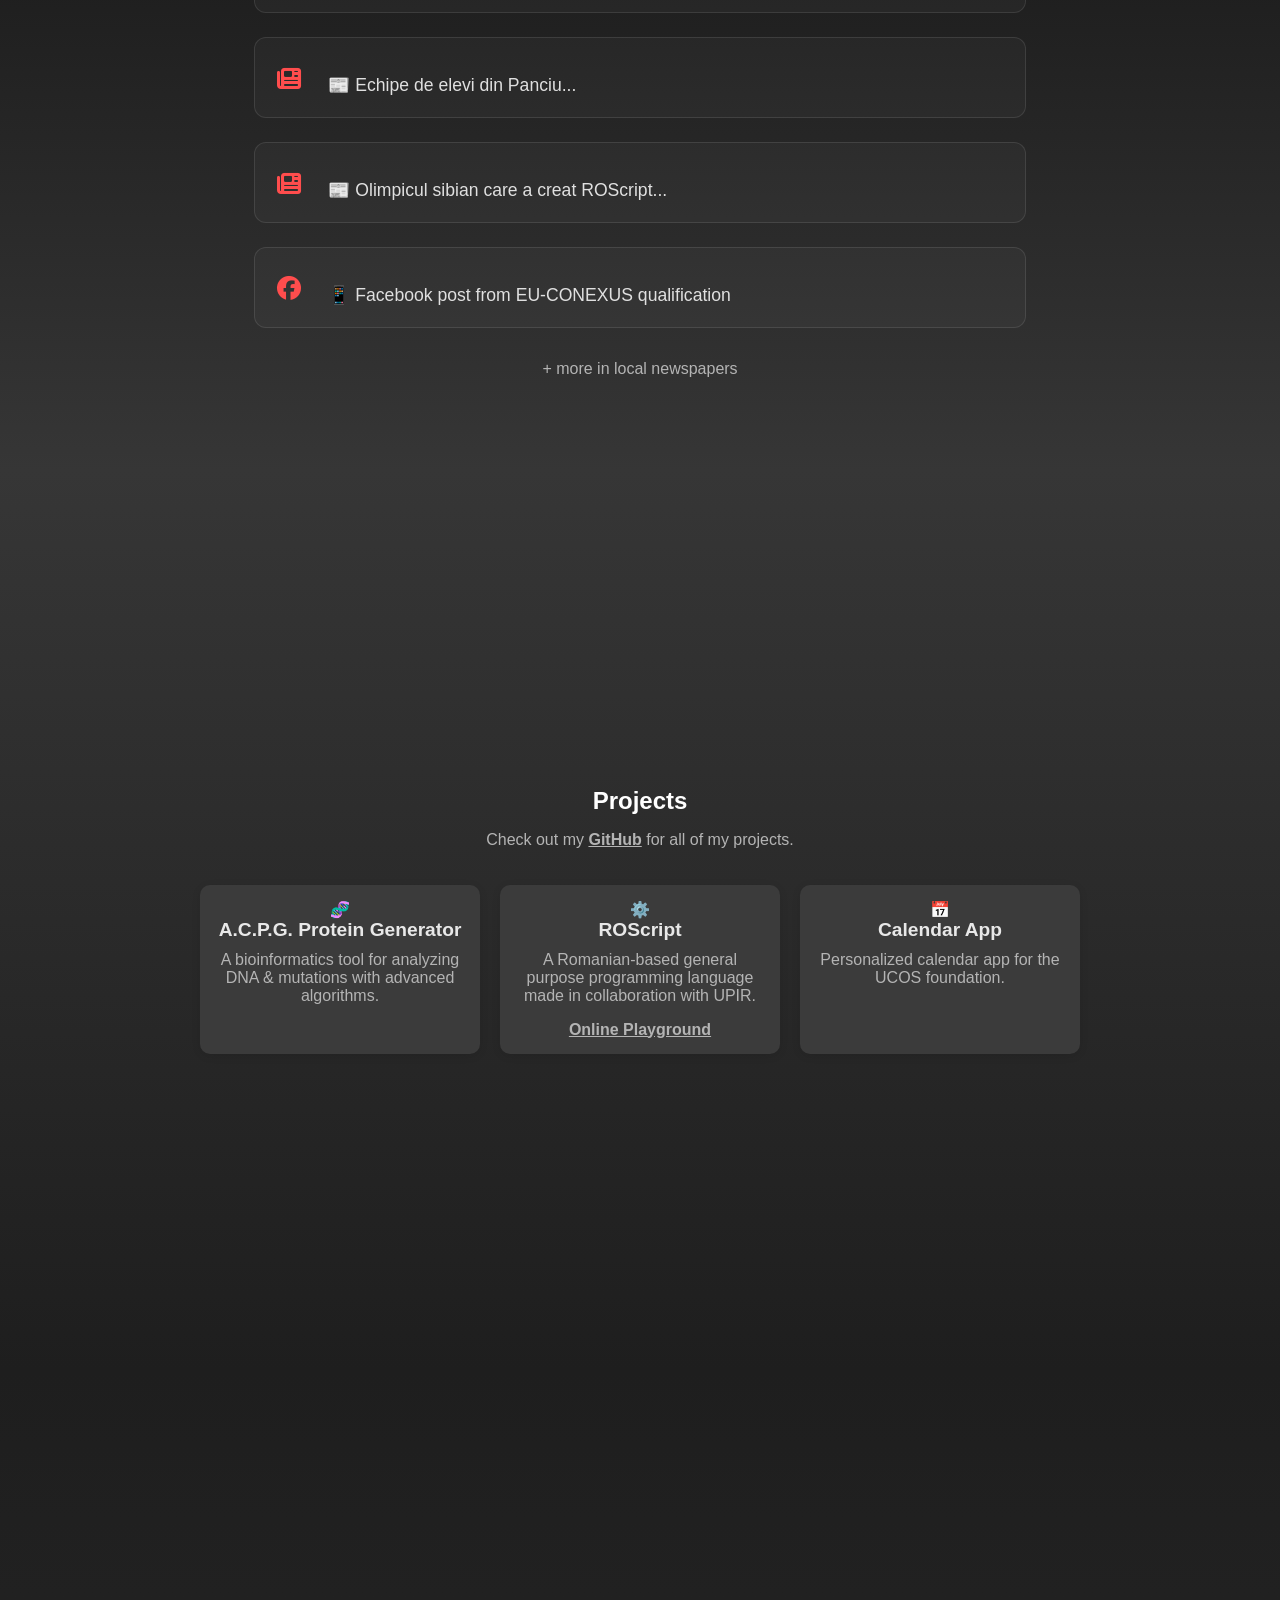
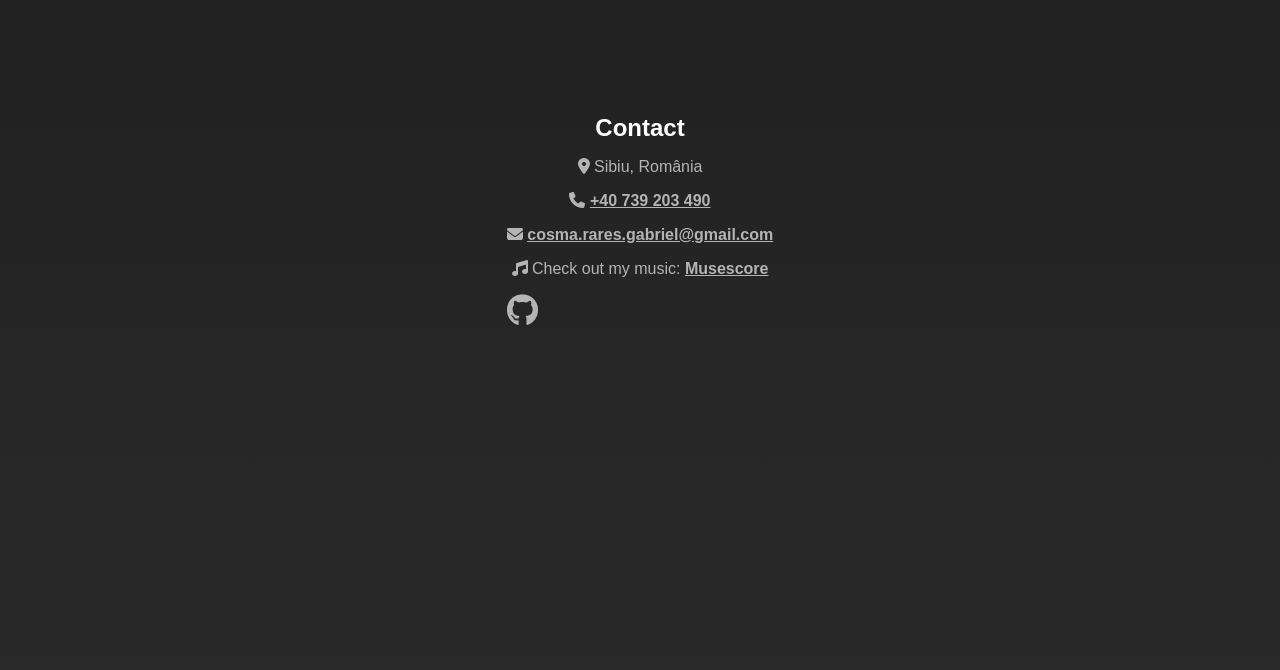
==== commit c47dd027: "Revamp index.html for portfolio site Updated portfolio layout and content for improved presentation." ====
--- a/index.html
+++ b/index.html
@@ -3,237 +3,184 @@
 <head>
   <meta charset="UTF-8" />
   <meta name="viewport" content="width=device-width, initial-scale=1.0"/>
-  <title>Cosma Rareș-Gabriel</title>
+  <title>Cosma Rareș-Gabriel | Portfolio</title>
 
-<meta name="description" content="Portfolio of Rareș-Gabriel Cosma, creator of ROScript and ACPG. Award-winning developer specializing in bioinformatics, AI, and innovative software solutions.">
-<link rel="icon" href="/favicon.png" sizes="32x32" type="image/png">
-<link rel="icon" href="/favicon.png" sizes="48x48" type="image/png">
-<link rel="icon" href="/favicon.png" sizes="96x96" type="image/png">
-
-<link rel="shortcut icon" href="/favicon.ico" type="image/x-icon">
-
-<meta property="og:type" content="website">
-<meta property="og:url" content="https://rares-cosma.github.io/">
-<meta property="og:title" content="Rareș-Gabriel Cosma | Portfolio">
-<meta property="og:description" content="Award-winning developer and creator of ROScript. Exploring the intersection of AI, bioinformatics, and software engineering.">
-<meta property="og:image" content="https://rares-cosma.github.io/og-image.png"> <meta property="twitter:card" content="summary_large_image">
-<meta property="twitter:url" content="https://rares-cosma.github.io/">
-<meta property="twitter:title" content="Rareș-Gabriel Cosma | Portfolio">
-<meta property="twitter:description" content="National Olympiad winner and developer specializing in unique programming languages and bioinformatics tools.">
-<meta property="twitter:image" content="https://rares-cosma.github.io/og-image.png">
+  <meta name="description" content="Portfolio of Rareș-Gabriel Cosma, creator of ROScript and ACPG. Award-winning developer specializing in bioinformatics, AI, and innovative software solutions.">
+  <link rel="icon" href="/favicon.png" sizes="32x32" type="image/png">
   
-  <!-- AOS CSS -->
+  <meta property="og:type" content="website">
+  <meta property="og:url" content="https://rares-cosma.github.io/">
+  <meta property="og:title" content="Rareș-Gabriel Cosma | Portfolio">
+  <meta property="og:description" content="Award-winning developer and creator of ROScript. Exploring the intersection of AI, bioinformatics, and software engineering.">
+  <meta property="og:image" content="https://rares-cosma.github.io/og-image.png"> 
+  <meta property="twitter:card" content="summary_large_image">
+  <meta property="twitter:url" content="https://rares-cosma.github.io/">
+  <meta property="twitter:title" content="Rareș-Gabriel Cosma | Portfolio">
+  <meta property="twitter:description" content="National Olympiad winner and developer specializing in unique programming languages and bioinformatics tools.">
+  <meta property="twitter:image" content="https://rares-cosma.github.io/og-image.png">
+  
+  <link rel="preconnect" href="https://fonts.googleapis.com">
+  <link rel="preconnect" href="https://fonts.gstatic.com" crossorigin>
+  <link href="https://fonts.googleapis.com/css2?family=Fira+Code:wght@400;500&family=Inter:wght@300;400;600;800&display=swap" rel="stylesheet">
+  
   <link href="https://unpkg.com/aos@2.3.1/dist/aos.css" rel="stylesheet">
+  <link rel="stylesheet" href="https://cdnjs.cloudflare.com/ajax/libs/font-awesome/6.5.0/css/all.min.css">
   <link rel="stylesheet" href="style.css" />
-  <link rel="stylesheet" href="https://cdnjs.cloudflare.com/ajax/libs/font-awesome/6.5.0/css/all.min.css">
 </head>
 <body>
 
   <nav>
-  <div class="logo">RC</div> <div class="menu-toggle" id="mobile-menu">
-    <i class="fas fa-bars"></i>
-  </div>
+    <div class="logo">RC<span class="blink">_</span></div> 
+    <div class="menu-toggle" id="mobile-menu">
+      <i class="fas fa-bars"></i>
+    </div>
 
-  <div class="nav-links" id="nav-links">
-    <a href="#section1">Home</a>
-    <a href="#section2">About</a>
-    <a href="#section3">Achievements</a>
-    <a href="#section6">Publications</a>
-    <a href="#section4">Projects</a>
-    <a href="#section5">Contact</a>
-  </div>
-</nav>
+    <div class="nav-links" id="nav-links">
+      <a href="#section1">Home</a>
+      <a href="#section2">About</a>
+      <a href="#section3">Achievements</a>
+      <a href="#section6">Publications</a>
+      <a href="#section4">Projects</a>
+      <a href="#section5">Contact</a>
+    </div>
+  </nav>
 
   <section id="section1" class="page">
-    <h1 data-aos="fade-up">Rareș-Gabriel Cosma</h1>
-    <p data-aos="fade-up" data-aos-delay="200">Olimpic Național.</p>
+    <div class="hero-content">
+      <h1 data-aos="fade-up">Rareș-Gabriel Cosma</h1>
+      <p class="subtitle" data-aos="fade-up" data-aos-delay="200">Olimpic Național. Software Engineer. Innovator.</p>
+    </div>
   </section>
 
   <section id="section2" class="page">
     <h1 data-aos="fade-right">About Me</h1>
-    <p data-aos="fade-right" data-aos-delay="200">
-<b>Error 404: Standard Description Not Found.</b>
-    </p>
-    <p data-aos="fade-right" data-aos-delay="200">
-What you’ll find instead:
-    </p>
-    <p data-aos="fade-right" data-aos-delay="200">
-– experiments that went too far,
-    </p>
-    <p data-aos="fade-right" data-aos-delay="200">
-– ideas that don’t fit categories,
-    </p>
-    <p data-aos="fade-right" data-aos-delay="200">
-– someone who cares more about code than some random marketing scheme called sleep.
-    </p>
-    <p data-aos="fade-right" data-aos-delay="200">
-Refresh often: this page changes without warning.
-    </p>
+    <div class="terminal-box" data-aos="fade-up" data-aos-delay="200">
+      <div class="terminal-header">
+        <span class="dot red"></span>
+        <span class="dot yellow"></span>
+        <span class="dot green"></span>
+      </div>
+      <div class="terminal-body">
+        <p class="error-text"><b>Error 404: Standard Description Not Found.</b></p>
+        <br>
+        <p>What you’ll find instead:</p>
+        <ul>
+          <li>> experiments that went too far</li>
+          <li>> ideas that don’t fit categories</li>
+          <li>> someone who cares more about code than some random marketing scheme called sleep.</li>
+        </ul>
+        <br>
+        <p class="comment">// Refresh often: this page changes without warning.</p>
+      </div>
+    </div>
   </section>
 
   <section id="section3" class="page">
     <h1 data-aos="zoom-in">Achievements</h1>
-    <p data-aos="zoom-in" data-aos-delay="0">
-      🍃 Concursul Național EU-CONEXUS 2026 - Premiul I - Calificare la etapa internațională
-    </p>
-    <p data-aos="zoom-in" data-aos-delay="200">
-      ⚙️ Olimpiada Națională de Inovare și Creativitate Digitală "InfoEducație" 2025 - Premiul II - Medalie de aur
-    </p>
-    <p data-aos="zoom-in" data-aos-delay="400">
-      ∑ Sesiunea Națională de Comunicări Ștințiifice în Matematică ULBS 2025 - Premiul I
-    </p>
-    <p data-aos="zoom-in" data-aos-delay="600">
-      📈 Olimpiada Națională de Statistică 2025 - Premiul III
-    </p>
-    <p data-aos="zoom-in" data-aos-delay="800">
-      🤖 Olimpiada Națională de Inteligență Artificială 2025 - Mențiune - Medalie de argint
-    </p>
-    <p data-aos="zoom-in" data-aos-delay="1000">
-      ⌨️ Concursul Național de Informatică Grigore Moisil 2025 - Mențiune
-    </p>
-    <p data-aos="zoom-in" data-aos-delay="1200">
-      ⚙️ Concursul Național HSE - Hardware Software Engineering 2025 - Mențiune
-    </p>
-    <p data-aos="zoom-in" data-aos-delay="1400">
-      🖥️ Olimpiada Județeană de Informatică 2025 - Premiul I
-    </p>
-    <p data-aos="zoom-in" data-aos-delay="1600">
-      🔬 Olimpiada Județeană de Creativitate Ștințiifică 2025 - Premiul II
-    </p>
-    <p data-aos="zoom-in" data-aos-delay="1800">
-      🏺 Olimpiada Județeană de Istorie 2024 - Premiul II
-    </p>
-    <p data-aos="zoom-in" data-aos-delay="2000">
-      🐍 Certificare PCEP
-    </p>
+    <div class="achievements-grid">
+      <p data-aos="fade-up" data-aos-delay="100">🍃 Concursul Național EU-CONEXUS 2026<br><span>Premiul I - Calificare la etapa internațională</span></p>
+      <p data-aos="fade-up" data-aos-delay="200">⚙️ Olimpiada Națională "InfoEducație" 2025<br><span>Premiul II - Medalie de aur</span></p>
+      <p data-aos="fade-up" data-aos-delay="300">∑ Sesiunea Naț. Comunicări Științifice ULBS 2025<br><span>Premiul I</span></p>
+      <p data-aos="fade-up" data-aos-delay="400">📈 Olimpiada Națională de Statistică 2025<br><span>Premiul III</span></p>
+      <p data-aos="fade-up" data-aos-delay="500">🤖 Olimpiada Națională de Inteligență Artificială 2025<br><span>Mențiune - Medalie de argint</span></p>
+      <p data-aos="fade-up" data-aos-delay="600">⌨️ Concursul Național de Informatică Grigore Moisil 2025<br><span>Mențiune</span></p>
+      <p data-aos="fade-up" data-aos-delay="700">⚙️ Concursul Național HSE 2025<br><span>Mențiune</span></p>
+      <p data-aos="fade-up" data-aos-delay="800">🖥️ Olimpiada Județeană de Informatică 2025<br><span>Premiul I</span></p>
+      <p data-aos="fade-up" data-aos-delay="900">🔬 Olimpiada Județeană de Creativitate Științifică 2025<br><span>Premiul II</span></p>
+      <p data-aos="fade-up" data-aos-delay="1000">🏺 Olimpiada Județeană de Istorie 2024<br><span>Premiul II</span></p>
+      <p data-aos="fade-up" data-aos-delay="1100">🐍 Certificare PCEP<br><span>Python Institute</span></p>
+    </div>
   </section>
 
   <section id="section6" class="page">
     <h1 data-aos="fade-up">Publications</h1>
     <div class="pub-list">
-
-  <div class="pub-item">
-    <i class="fas fa-file-pdf"></i>
-    <a href="https://infopapers.ro/pcid/2025/volum-pcid-2025">
-      📄 Identificarea, modificarea și compararea structurilor ADN care determină proteinele.
-    </a>
-  </div>
-
-  <div class="pub-item">
-    <i class="fas fa-file-pdf"></i>
-    <a href="https://stiinte.ulbsibiu.ro/evenimente/arhiva/2023/pdf/sesiunea%20stiintifica%20matematica/volumsessomstsatem_2025.pdf">
-      📄 Viitorul României în date - unde se termină statistica și unde începe realitatea?
-    </a>
-  </div>
-
-  <div class="pub-item">
-    <i class="fas fa-newspaper"></i>
-    <a href="https://sibiuindependent.ro/...">
-      📰 Elevul de la Colegiul Național „Octavian Goga”...
-    </a>
-  </div>
-
-  <div class="pub-item">
-    <i class="fas fa-newspaper"></i>
-    <a href="https://www.edupedu.ro/...">
-      📰 Echipe de elevi din Panciu...
-    </a>
-  </div>
-
-  <div class="pub-item">
-    <i class="fas fa-newspaper"></i>
-    <a href="https://www.tribuna.ro/...">
-      📰 Olimpicul sibian care a creat ROScript...
-    </a>
-  </div>
-
-  <div class="pub-item">
-    <i class="fab fa-facebook"></i>
-    <a href="https://www.facebook.com/share/p/1GCSwfdQBu/">
-      📱 Facebook post from EU-CONEXUS qualification
-    </a>
-  </div>
-
-</div>
-
-<p style="text-align:center; margin-top:20px;">
-  + more in local newspapers
-</p>
+      <div class="pub-item" data-aos="fade-right" data-aos-delay="100">
+        <i class="fas fa-file-pdf"></i>
+        <a href="https://infopapers.ro/pcid/2025/volum-pcid-2025" target="_blank">📄 Identificarea, modificarea și compararea structurilor ADN care determină proteinele.</a>
+      </div>
+      <div class="pub-item" data-aos="fade-right" data-aos-delay="200">
+        <i class="fas fa-file-pdf"></i>
+        <a href="https://stiinte.ulbsibiu.ro/evenimente/arhiva/2023/pdf/sesiunea%20stiintifica%20matematica/volumsessomstsatem_2025.pdf" target="_blank">📄 Viitorul României în date - unde se termină statistica și unde începe realitatea?</a>
+      </div>
+      <div class="pub-item" data-aos="fade-right" data-aos-delay="300">
+        <i class="fas fa-newspaper"></i>
+        <a href="https://sibiuindependent.ro/..." target="_blank">📰 Elevul de la Colegiul Național „Octavian Goga”...</a>
+      </div>
+      <div class="pub-item" data-aos="fade-right" data-aos-delay="400">
+        <i class="fas fa-newspaper"></i>
+        <a href="https://www.edupedu.ro/..." target="_blank">📰 Echipe de elevi din Panciu...</a>
+      </div>
+      <div class="pub-item" data-aos="fade-right" data-aos-delay="500">
+        <i class="fas fa-newspaper"></i>
+        <a href="https://www.tribuna.ro/..." target="_blank">📰 Olimpicul sibian care a creat ROScript...</a>
+      </div>
+      <div class="pub-item" data-aos="fade-right" data-aos-delay="600">
+        <i class="fab fa-facebook"></i>
+        <a href="https://www.facebook.com/share/p/1GCSwfdQBu/" target="_blank">📱 Facebook post from EU-CONEXUS qualification</a>
+      </div>
+    </div>
+    <p class="more-text" data-aos="fade-up" data-aos-delay="700">+ more in local newspapers</p>
   </section>
 
   <section id="section4" class="page">
-  <h1 data-aos="zoom-in">Projects</h1>
-  <p data-aos="zoom-in" data-aos-delay="200">
-    Check out my GitHub for all of my projects.
-  </p>
+    <h1 data-aos="zoom-in">Projects</h1>
+    <p class="subtitle" data-aos="zoom-in" data-aos-delay="200">Check out my <a href="https://github.com/Rares-Cosma" target="_blank">GitHub</a> for all of my projects.</p>
 
-  <div class="projects-container" data-aos="fade-up" data-aos-delay="400">
-    <div class="project-card">
-      <img src="image.png" alt="Project 1" />
-      <h3>A.C.P.G. Protein Generator</h3>
-      <p>A bioinformatics tool for analyzing DNA & mutations with advanced algorithms.</p>
+    <div class="projects-container" data-aos="fade-up" data-aos-delay="400">
+      <div class="project-card">
+        <div class="card-img-placeholder">🧬</div>
+        <h3>A.C.P.G. Protein Generator</h3>
+        <p>A bioinformatics tool for analyzing DNA & mutations with advanced algorithms.</p>
+      </div>
+      <div class="project-card">
+        <div class="card-img-placeholder">⚙️</div>
+        <h3>ROScript</h3>
+        <p>A Romanian-based general purpose programming language made in collaboration with UPIR.</p>
+        <a href="https://roscript.ro/" class="btn" target="_blank">Online Playground</a>
+      </div>
+      <div class="project-card">
+        <div class="card-img-placeholder">📅</div>
+        <h3>Calendar App</h3>
+        <p>Personalized calendar app for the UCOS foundation.</p>
+      </div>
     </div>
-    <div class="project-card">
-      <img src="logo.png" alt="Project 2" />
-      <h3>ROScript</h3>
-      <p>A Romanian-based general purpose programming language.</p>
-      <p>Made in collaboration with UPIR.</p>
-      <a href="https://roscript.ro/">Online Playground</a>
-    </div>
-    <div class="project-card">
-      <img src="calendar.png" alt="Project 3" />
-      <h3>Calendar app</h3>
-      <p>Personalized calendar app for UCOS foundation.</p>
-    </div>
-  </div>
-</section>
+  </section>
 
   <section id="section5" class="page">
     <h1 data-aos="fade-up">Contact</h1>
-    <p data-aos="fade-up" data-aos-delay="200">Sibiu, România</p>
-    <br>
-    <p data-aos="fade-up" data-aos-delay="400"><a href="tel:+40739203490" style="color: inherit; text-decoration: none;">+40 739 203 490</a></p>
-    <p data-aos="fade-up" data-aos-delay="600"><a href="mailto:cosma.rares.gabriel@gmail.com" style="color: inherit; text-decoration: none;">cosma.rares.gabriel@gmail.com</a></p>
-    <p data-aos="fade-up" data-aos-delay="800">Check out my music here: <a href="https://musescore.com/user/42344231" style="color: inherit; text-decoration: none;">Musescore</a></p>
-    <a data-aos="fade-up" data-aos-delay="400" href="https://github.com/Rares-Cosma" target="_blank"><i class="fab fa-github fa-3x"></i></a>
+    <div class="contact-card" data-aos="fade-up" data-aos-delay="200">
+      <p><i class="fas fa-map-marker-alt"></i> Sibiu, România</p>
+      <p><i class="fas fa-phone"></i> <a href="tel:+40739203490">+40 739 203 490</a></p>
+      <p><i class="fas fa-envelope"></i> <a href="mailto:cosma.rares.gabriel@gmail.com">cosma.rares.gabriel@gmail.com</a></p>
+      <p><i class="fas fa-music"></i> Check out my music: <a href="https://musescore.com/user/42344231" target="_blank">Musescore</a></p>
+      
+      <div class="social-links">
+        <a href="https://github.com/Rares-Cosma" target="_blank"><i class="fab fa-github fa-2x"></i></a>
+      </div>
+    </div>
   </section>
 
-  <!-- AOS JS and init -->
   <script src="https://unpkg.com/aos@2.3.1/dist/aos.js"></script>
   <script>
-  const mobileMenu = document.querySelector('#mobile-menu');
-  const navLinks = document.querySelector('#nav-links');
+    const mobileMenu = document.querySelector('#mobile-menu');
+    const navLinks = document.querySelector('#nav-links');
 
-  // Toggle the "active" class on click
-  mobileMenu.addEventListener('click', () => {
-    navLinks.classList.toggle('active');
-  });
+    mobileMenu.addEventListener('click', () => {
+      navLinks.classList.toggle('active');
+    });
 
-  // Close the menu when a link is clicked
-  document.querySelectorAll('.nav-links a').forEach(link => {
-    link.addEventListener('click', () => {
-      navLinks.classList.remove('active');
+    document.querySelectorAll('.nav-links a').forEach(link => {
+      link.addEventListener('click', () => {
+        navLinks.classList.remove('active');
+      });
     });
-  });
-</script>
-  <script>
+
     AOS.init({
-      duration: 800, // animation duration
-      once: true     // run only once
+      duration: 800,
+      once: true,
+      offset: 100
     });
   </script>
-
 </body>
-
 </html>
-
-
-
-
-
-
-
-
-
-
-
--- a/style.css
+++ b/style.css
@@ -51,9 +51,15 @@
 }
 
 .project-card p {
-  font-size: 0.9rem;
-  color: #000000;
-  line-height: 1.3;
+  color: #b4b4b4;
+}
+
+.pub-item {
+  cursor: pointer;
+}
+
+.pub-item:hover a {
+  color: #00d4ff;
 }
 
 /* --- Base Navigation Styles --- */
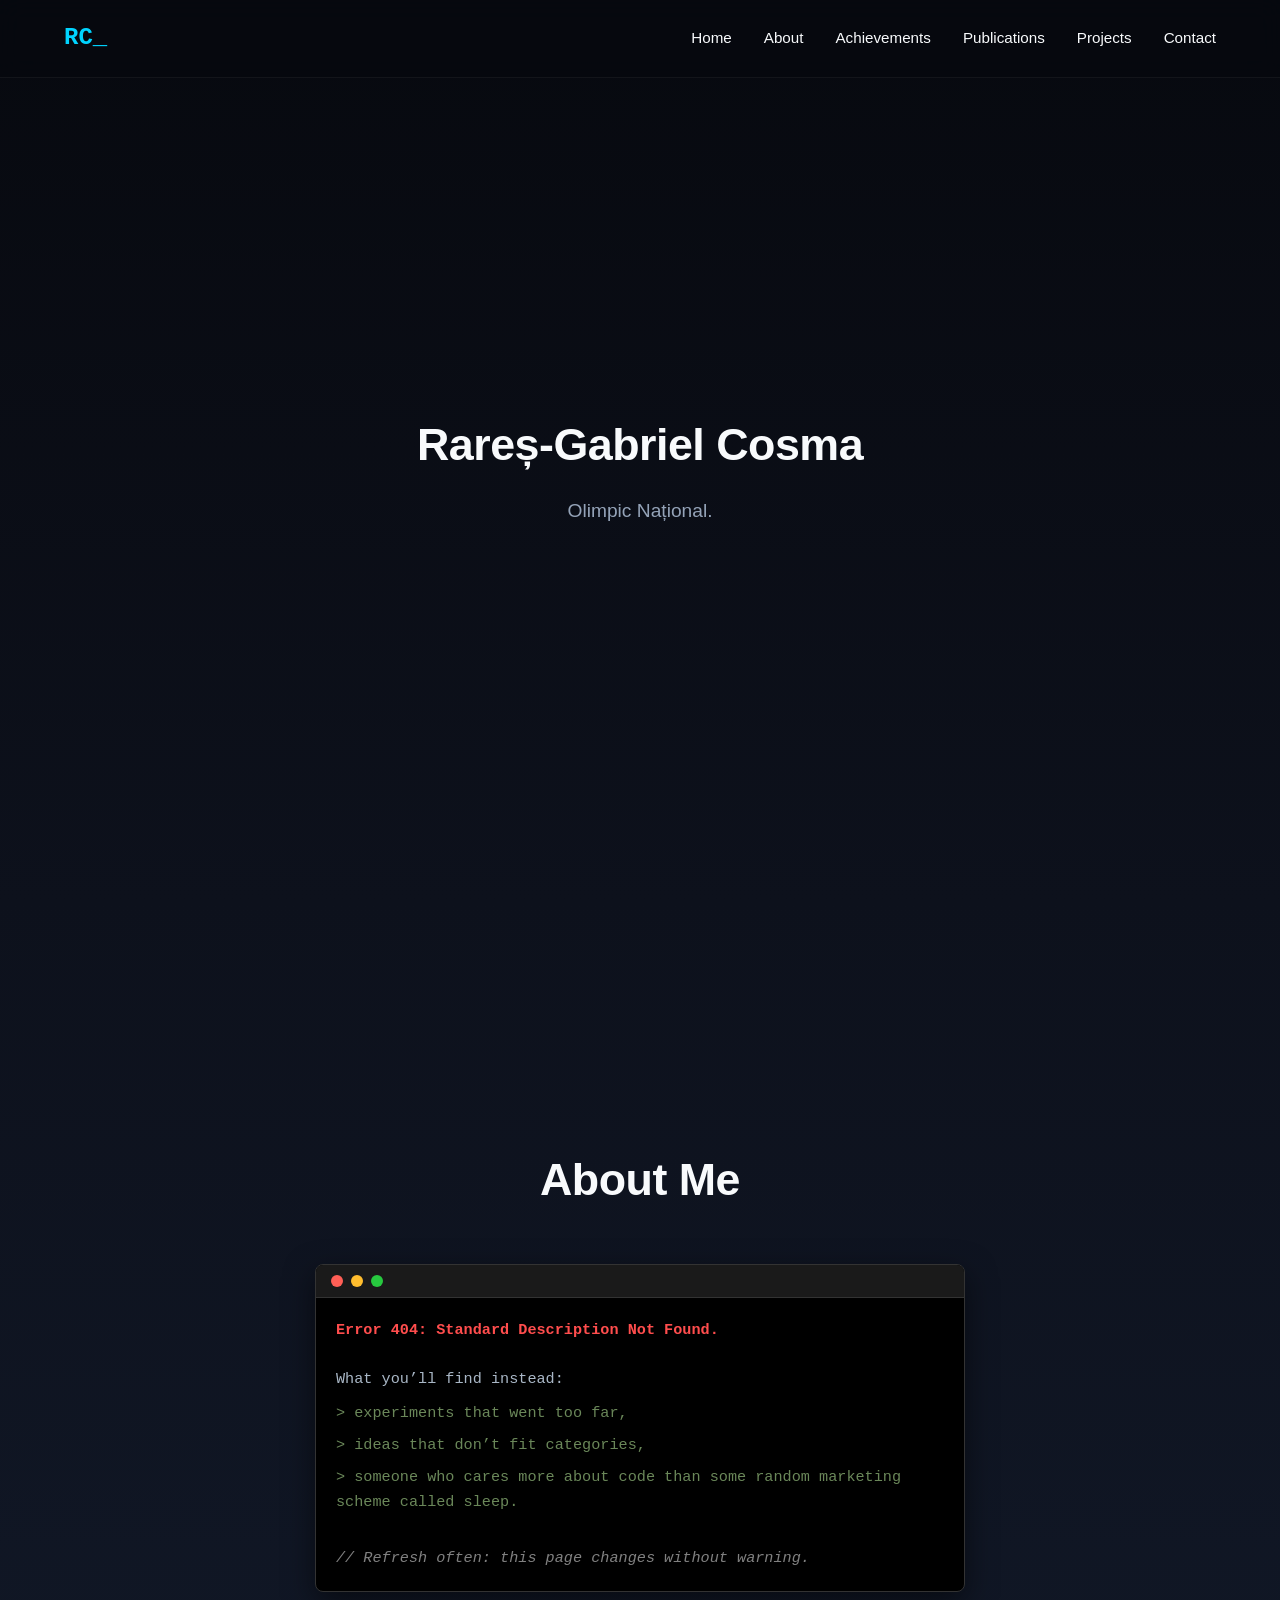
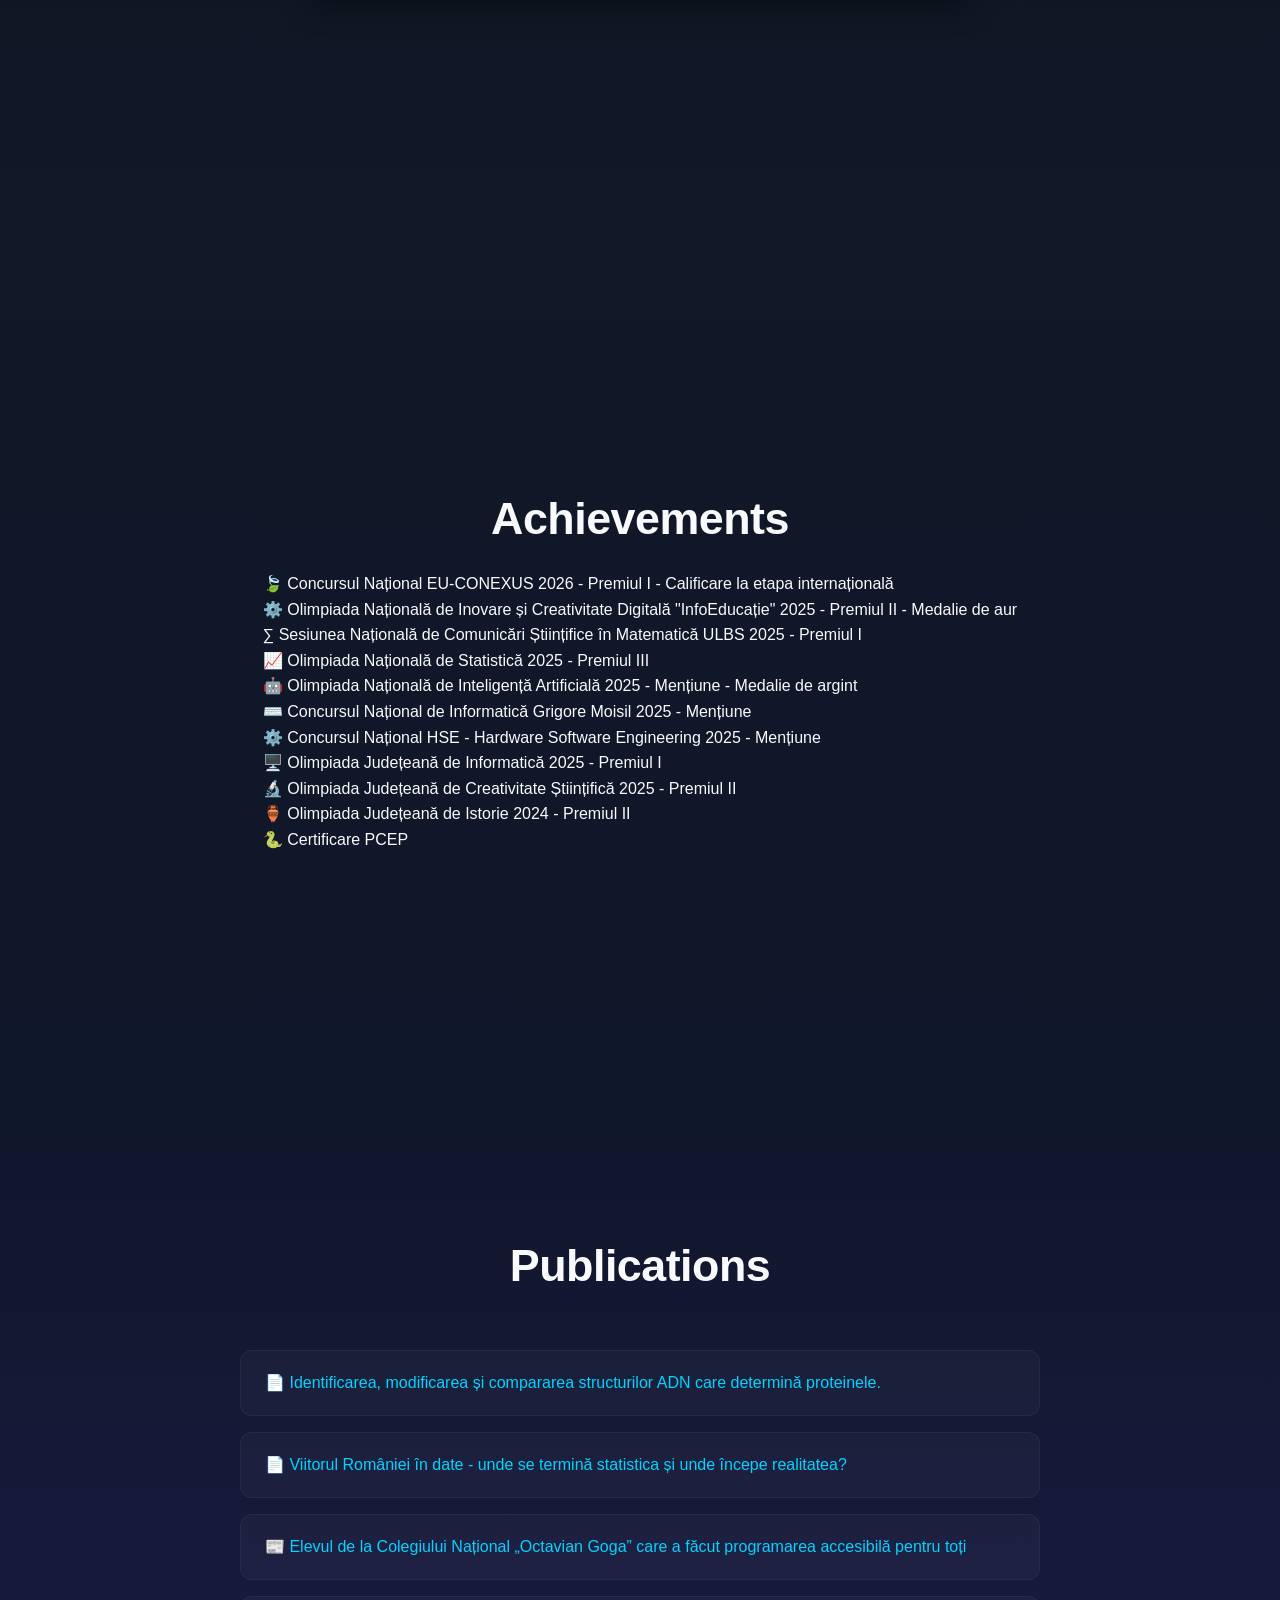
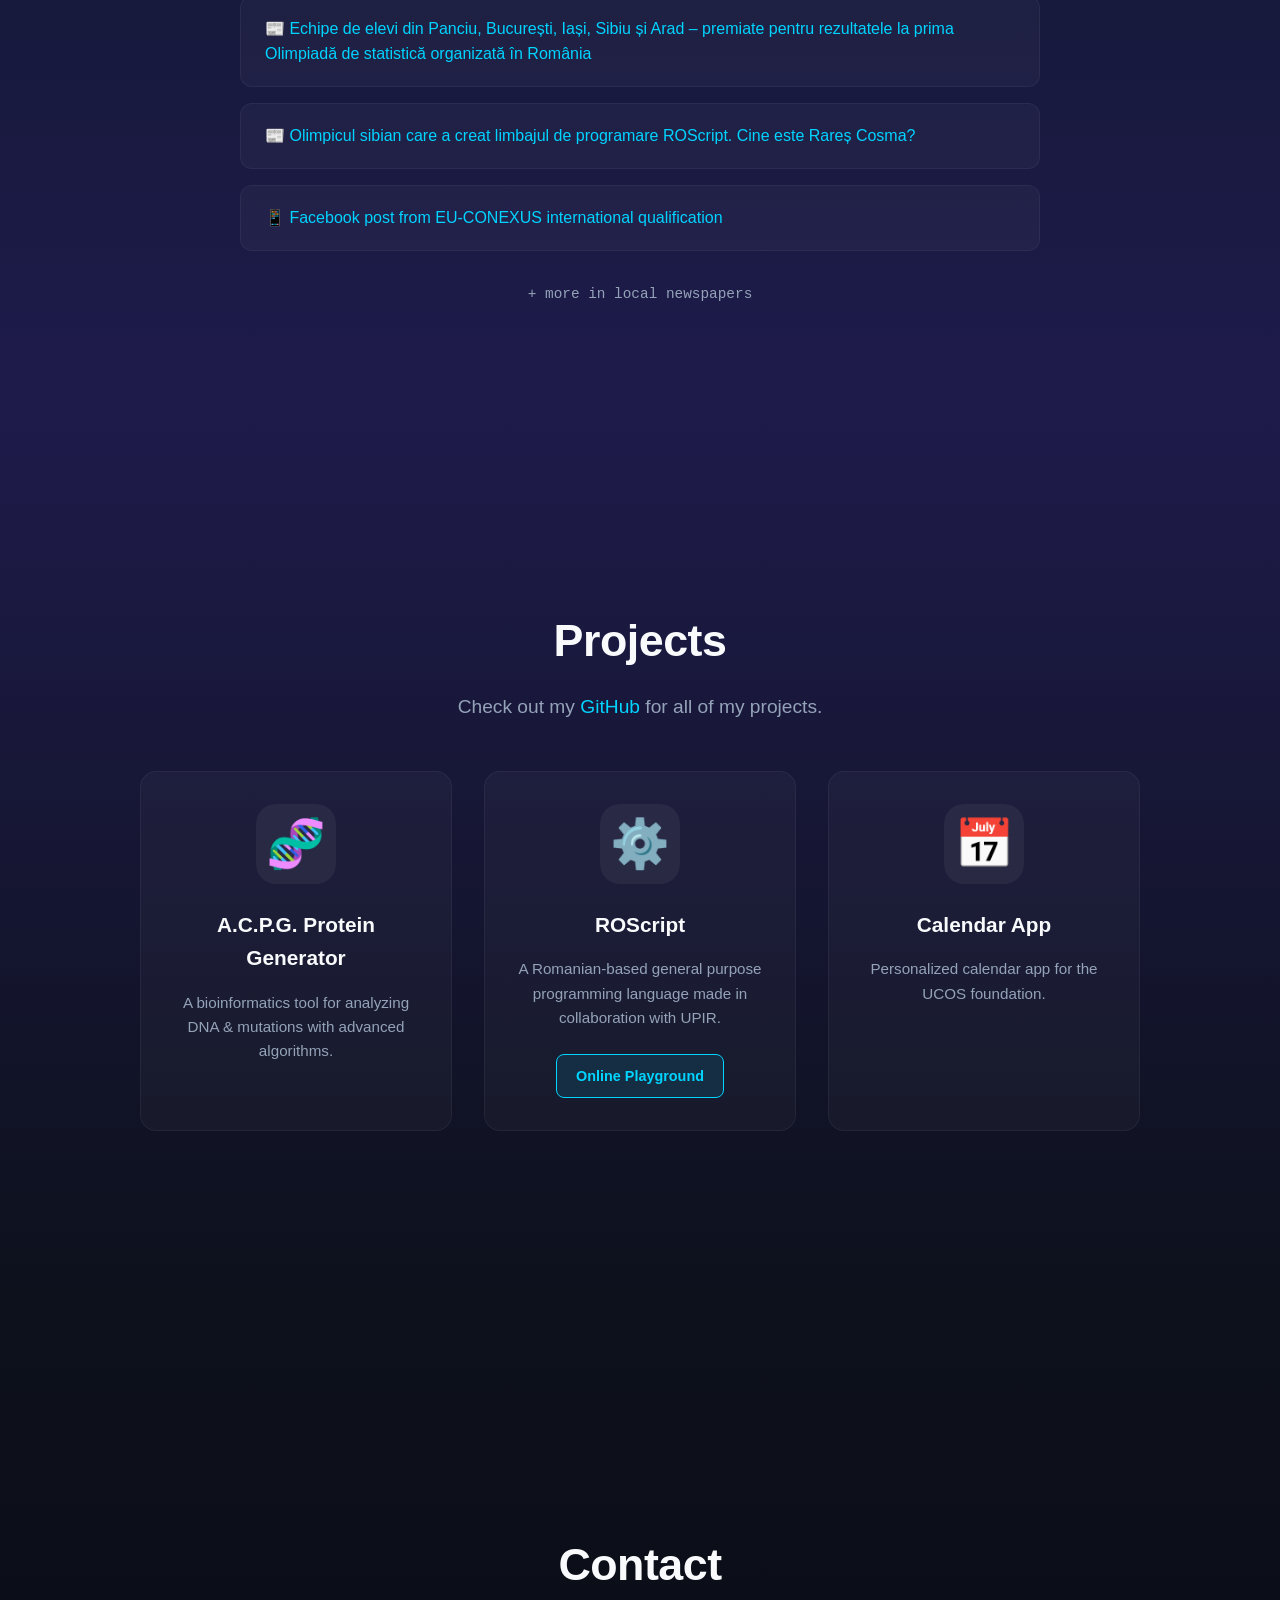
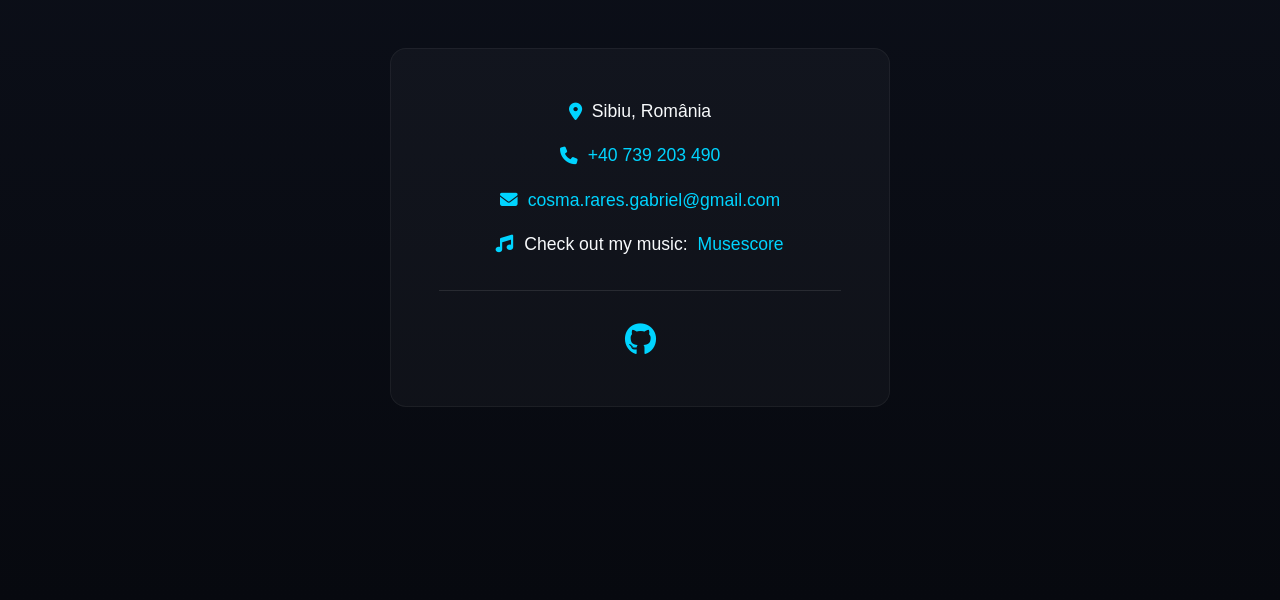
==== commit 69b28942: "Fix HTML structure and formatting issues" ====
--- a/index.html
+++ b/index.html
@@ -48,7 +48,7 @@
   <section id="section1" class="page">
     <div class="hero-content">
       <h1 data-aos="fade-up">Rareș-Gabriel Cosma</h1>
-      <p class="subtitle" data-aos="fade-up" data-aos-delay="200">Olimpic Național. Software Engineer. Innovator.</p>
+      <p class="subtitle" data-aos="fade-up" data-aos-delay="200">Olimpic Național.</p>
     </div>
   </section>
 
@@ -65,8 +65,8 @@
         <br>
         <p>What you’ll find instead:</p>
         <ul>
-          <li>> experiments that went too far</li>
-          <li>> ideas that don’t fit categories</li>
+          <li>> experiments that went too far,</li>
+          <li>> ideas that don’t fit categories,</li>
           <li>> someone who cares more about code than some random marketing scheme called sleep.</li>
         </ul>
         <br>
@@ -77,48 +77,42 @@
 
   <section id="section3" class="page">
     <h1 data-aos="zoom-in">Achievements</h1>
-    <div class="achievements-grid">
-      <p data-aos="fade-up" data-aos-delay="100">🍃 Concursul Național EU-CONEXUS 2026<br><span>Premiul I - Calificare la etapa internațională</span></p>
-      <p data-aos="fade-up" data-aos-delay="200">⚙️ Olimpiada Națională "InfoEducație" 2025<br><span>Premiul II - Medalie de aur</span></p>
-      <p data-aos="fade-up" data-aos-delay="300">∑ Sesiunea Naț. Comunicări Științifice ULBS 2025<br><span>Premiul I</span></p>
-      <p data-aos="fade-up" data-aos-delay="400">📈 Olimpiada Națională de Statistică 2025<br><span>Premiul III</span></p>
-      <p data-aos="fade-up" data-aos-delay="500">🤖 Olimpiada Națională de Inteligență Artificială 2025<br><span>Mențiune - Medalie de argint</span></p>
-      <p data-aos="fade-up" data-aos-delay="600">⌨️ Concursul Național de Informatică Grigore Moisil 2025<br><span>Mențiune</span></p>
-      <p data-aos="fade-up" data-aos-delay="700">⚙️ Concursul Național HSE 2025<br><span>Mențiune</span></p>
-      <p data-aos="fade-up" data-aos-delay="800">🖥️ Olimpiada Județeană de Informatică 2025<br><span>Premiul I</span></p>
-      <p data-aos="fade-up" data-aos-delay="900">🔬 Olimpiada Județeană de Creativitate Științifică 2025<br><span>Premiul II</span></p>
-      <p data-aos="fade-up" data-aos-delay="1000">🏺 Olimpiada Județeană de Istorie 2024<br><span>Premiul II</span></p>
-      <p data-aos="fade-up" data-aos-delay="1100">🐍 Certificare PCEP<br><span>Python Institute</span></p>
+    <div class="achievements-list">
+      <p data-aos="fade-right" data-aos-delay="100">🍃 Concursul Național EU-CONEXUS 2026 - Premiul I - Calificare la etapa internațională</p>
+      <p data-aos="fade-right" data-aos-delay="200">⚙️ Olimpiada Națională de Inovare și Creativitate Digitală "InfoEducație" 2025 - Premiul II - Medalie de aur</p>
+      <p data-aos="fade-right" data-aos-delay="300">∑ Sesiunea Națională de Comunicări Științifice în Matematică ULBS 2025 - Premiul I</p>
+      <p data-aos="fade-right" data-aos-delay="400">📈 Olimpiada Națională de Statistică 2025 - Premiul III</p>
+      <p data-aos="fade-right" data-aos-delay="500">🤖 Olimpiada Națională de Inteligență Artificială 2025 - Mențiune - Medalie de argint</p>
+      <p data-aos="fade-right" data-aos-delay="600">⌨️ Concursul Național de Informatică Grigore Moisil 2025 - Mențiune</p>
+      <p data-aos="fade-right" data-aos-delay="700">⚙️ Concursul Național HSE - Hardware Software Engineering 2025 - Mențiune</p>
+      <p data-aos="fade-right" data-aos-delay="800">🖥️ Olimpiada Județeană de Informatică 2025 - Premiul I</p>
+      <p data-aos="fade-right" data-aos-delay="900">🔬 Olimpiada Județeană de Creativitate Științifică 2025 - Premiul II</p>
+      <p data-aos="fade-right" data-aos-delay="1000">🏺 Olimpiada Județeană de Istorie 2024 - Premiul II</p>
+      <p data-aos="fade-right" data-aos-delay="1100">🐍 Certificare PCEP</p>
     </div>
   </section>
 
   <section id="section6" class="page">
     <h1 data-aos="fade-up">Publications</h1>
     <div class="pub-list">
-      <div class="pub-item" data-aos="fade-right" data-aos-delay="100">
-        <i class="fas fa-file-pdf"></i>
-        <a href="https://infopapers.ro/pcid/2025/volum-pcid-2025" target="_blank">📄 Identificarea, modificarea și compararea structurilor ADN care determină proteinele.</a>
-      </div>
-      <div class="pub-item" data-aos="fade-right" data-aos-delay="200">
-        <i class="fas fa-file-pdf"></i>
-        <a href="https://stiinte.ulbsibiu.ro/evenimente/arhiva/2023/pdf/sesiunea%20stiintifica%20matematica/volumsessomstsatem_2025.pdf" target="_blank">📄 Viitorul României în date - unde se termină statistica și unde începe realitatea?</a>
-      </div>
-      <div class="pub-item" data-aos="fade-right" data-aos-delay="300">
-        <i class="fas fa-newspaper"></i>
-        <a href="https://sibiuindependent.ro/..." target="_blank">📰 Elevul de la Colegiul Național „Octavian Goga”...</a>
-      </div>
-      <div class="pub-item" data-aos="fade-right" data-aos-delay="400">
-        <i class="fas fa-newspaper"></i>
-        <a href="https://www.edupedu.ro/..." target="_blank">📰 Echipe de elevi din Panciu...</a>
-      </div>
-      <div class="pub-item" data-aos="fade-right" data-aos-delay="500">
-        <i class="fas fa-newspaper"></i>
-        <a href="https://www.tribuna.ro/..." target="_blank">📰 Olimpicul sibian care a creat ROScript...</a>
-      </div>
-      <div class="pub-item" data-aos="fade-right" data-aos-delay="600">
-        <i class="fab fa-facebook"></i>
-        <a href="https://www.facebook.com/share/p/1GCSwfdQBu/" target="_blank">📱 Facebook post from EU-CONEXUS qualification</a>
-      </div>
+      <a href="https://infopapers.ro/pcid/2025/volum-pcid-2025" target="_blank" class="pub-item" data-aos="fade-right" data-aos-delay="100">
+        📄 Identificarea, modificarea și compararea structurilor ADN care determină proteinele.
+      </a>
+      <a href="https://stiinte.ulbsibiu.ro/evenimente/arhiva/2023/pdf/sesiunea%20stiintifica%20matematica/volumsessomstsatem_2025.pdf" target="_blank" class="pub-item" data-aos="fade-right" data-aos-delay="200">
+        📄 Viitorul României în date - unde se termină statistica și unde începe realitatea?
+      </a>
+      <a href="https://sibiuindependent.ro/2025/08/27/elevul-de-la-colegiului-national-octavian-goga-care-a-facut-posibila-programarea-pentru-toti/" target="_blank" class="pub-item" data-aos="fade-right" data-aos-delay="300">
+        📰 Elevul de la Colegiului Național „Octavian Goga” care a făcut programarea accesibilă pentru toți
+      </a>
+      <a href="https://www.edupedu.ro/echipe-de-elevi-din-panciu-bucuresti-iasi-sibiu-si-arad-premiate-pentru-rezultatele-la-prima-olimpiada-de-statistica-organizata-in-romania-locul-2-in-europa-dupa-italia-dupa-numarul-de-elevi/" target="_blank" class="pub-item" data-aos="fade-right" data-aos-delay="400">
+        📰 Echipe de elevi din Panciu, București, Iași, Sibiu și Arad – premiate pentru rezultatele la prima Olimpiadă de statistică organizată în România 
+      </a>
+      <a href="https://www.tribuna.ro/olimpicul-sibian-care-a-creat-limbajul-de-programare-roscript-cine-este-rares-cosma/" target="_blank" class="pub-item" data-aos="fade-right" data-aos-delay="500">
+        📰 Olimpicul sibian care a creat limbajul de programare ROScript. Cine este Rareș Cosma?
+      </a>
+      <a href="https://www.facebook.com/share/p/1GCSwfdQBu/" target="_blank" class="pub-item" data-aos="fade-right" data-aos-delay="600">
+        📱 Facebook post from EU-CONEXUS international qualification
+      </a>
     </div>
     <p class="more-text" data-aos="fade-up" data-aos-delay="700">+ more in local newspapers</p>
   </section>
--- a/style.css
+++ b/style.css
@@ -1,3 +1,14 @@
+:root {
+  --bg-dark: #07090f;
+  --bg-card: rgba(255, 255, 255, 0.03);
+  --bg-card-hover: rgba(255, 255, 255, 0.08);
+  --text-main: #f8fafc;
+  --text-muted: #94a3b8;
+  --accent: #00d4ff;
+  --accent-glow: rgba(0, 212, 255, 0.4);
+  --error: #ff4d4d;
+}
+
 html {
   scroll-behavior: smooth;
 }
@@ -6,60 +17,14 @@
   margin: 0;
   padding: 0;
   box-sizing: border-box;
-  scroll-behavior: smooth;
 }
 
 body {
-  font-family: Arial, sans-serif;
-  padding-top: 70px; /* adjust to navbar height */
-}
-
-.projects-container {
-  display: flex;
-  justify-content: center;
-  gap: 20px;
-  margin-top: 20px;
-  flex-wrap: wrap; /* wraps cards on smaller screens */
-}
-
-.project-card {
-  background: #3b3b3b;
-  border-radius: 10px;
-  box-shadow: 0 2px 8px rgba(0,0,0,0.1);
-  width: 280px;
-  padding: 15px;
-  text-align: center;
-  transition: transform 0.3s ease;
-}
-
-.project-card:hover {
-  transform: translateY(-5px);
-}
-
-.project-card img {
-  width: 100%;
-  height: 160px;
-  object-fit: cover;
-  border-radius: 8px;
-  margin-bottom: 12px;
-}
-
-.project-card h3 {
-  margin: 0 0 10px;
-  font-size: 1.2rem;
-  color: #e8e8e8;
-}
-
-.project-card p {
-  color: #b4b4b4;
-}
-
-.pub-item {
-  cursor: pointer;
-}
-
-.pub-item:hover a {
-  color: #00d4ff;
+  font-family: 'Inter', sans-serif;
+  background-color: var(--bg-dark);
+  color: var(--text-main);
+  line-height: 1.6;
+  overflow-x: hidden;
 }
 
 /* --- Base Navigation Styles --- */
@@ -67,57 +32,352 @@
   display: flex;
   justify-content: space-between;
   align-items: center;
-  padding: 1rem 5%;
-  background: rgba(17, 17, 17, 0.95);
-  backdrop-filter: blur(10px); /* 🔥 modern glass effect */
+  padding: 1.2rem 5%;
+  background: rgba(7, 9, 15, 0.85);
+  backdrop-filter: blur(12px);
+  -webkit-backdrop-filter: blur(12px);
+  border-bottom: 1px solid rgba(255, 255, 255, 0.05);
   position: fixed;
   width: 100%;
   top: 0;
   z-index: 1000;
 }
 
+.logo {
+  font-family: 'Fira Code', monospace;
+  font-size: 1.5rem;
+  font-weight: 700;
+  color: var(--accent);
+}
+
+.blink {
+  animation: blinker 1s linear infinite;
+}
+@keyframes blinker { 50% { opacity: 0; } }
+
 .nav-links {
   display: flex;
-  gap: 20px;
+  gap: 2rem;
 }
 
 .nav-links a {
   text-decoration: none;
-  color: white;
+  color: var(--text-main);
   font-weight: 500;
-  transition: 0.3s;
-}
+  font-size: 0.95rem;
+  transition: color 0.3s ease;
+}
+
 .nav-links a:hover {
-  color: #00d4ff;
+  color: var(--accent);
 }
 
 .menu-toggle {
-  display: none; /* Hidden on desktop */
-  color: white;
+  display: none;
+  color: var(--text-main);
   font-size: 1.5rem;
   cursor: pointer;
 }
 
+/* --- Page & Typography Sections --- */
+.page {
+  /* Changed from height to min-height so content doesn't overflow on mobile */
+  min-height: 100vh; 
+  display: flex;
+  flex-direction: column;
+  justify-content: center;
+  align-items: center;
+  padding: 100px 2rem 4rem 2rem;
+  position: relative;
+}
+
+h1 {
+  font-size: 2.8rem;
+  font-weight: 800;
+  text-align: center;
+  margin-bottom: 1rem;
+  letter-spacing: -0.5px;
+}
+
+.subtitle {
+  color: var(--text-muted);
+  font-size: 1.2rem;
+  text-align: center;
+  max-width: 600px;
+}
+
+a {
+  color: var(--accent);
+  text-decoration: none;
+  transition: text-shadow 0.3s ease;
+}
+
+a:hover {
+  text-shadow: 0 0 8px var(--accent-glow);
+}
+
+/* --- Section Backgrounds (Seamless dark transitions) --- */
+#section1 { background: linear-gradient(to bottom, #07090f, #0d111c); }
+#section2 { background: linear-gradient(to bottom, #0d111c, #111827); }
+#section3 { background: linear-gradient(to bottom, #111827, #0f172a); }
+#section6 { background: linear-gradient(to bottom, #0f172a, #1e1b4b); }
+#section4 { background: linear-gradient(to bottom, #1e1b4b, #0d111c); }
+#section5 { background: linear-gradient(to bottom, #0d111c, #07090f); }
+
+/* --- Terminal Box (About Section) --- */
+.terminal-box {
+  background: #000;
+  border-radius: 8px;
+  border: 1px solid #333;
+  width: 100%;
+  max-width: 650px;
+  margin-top: 2rem;
+  box-shadow: 0 10px 30px rgba(0,0,0,0.5);
+  font-family: 'Fira Code', monospace;
+  overflow: hidden;
+}
+
+.terminal-header {
+  background: #1a1a1a;
+  padding: 10px 15px;
+  display: flex;
+  gap: 8px;
+  border-bottom: 1px solid #333;
+}
+
+.dot {
+  width: 12px;
+  height: 12px;
+  border-radius: 50%;
+}
+.dot.red { background: #ff5f56; }
+.dot.yellow { background: #ffbd2e; }
+.dot.green { background: #27c93f; }
+
+.terminal-body {
+  padding: 20px;
+  color: #a9b7c6;
+  font-size: 0.95rem;
+}
+
+.terminal-body ul {
+  list-style: none;
+  margin-top: 10px;
+}
+
+.terminal-body li {
+  margin-bottom: 8px;
+  color: #6a8759; /* Hacker green */
+}
+
+.error-text {
+  color: var(--error);
+}
+
+.comment {
+  color: #808080;
+  font-style: italic;
+}
+
+/* --- Achievements Grid --- */
+.achievements-grid {
+  display: grid;
+  grid-template-columns: repeat(auto-fit, minmax(300px, 1fr));
+  gap: 1.5rem;
+  max-width: 1000px;
+  width: 100%;
+  margin-top: 2rem;
+}
+
+.achievements-grid p {
+  background: var(--bg-card);
+  padding: 1.5rem;
+  border-radius: 12px;
+  border: 1px solid rgba(255,255,255,0.05);
+  font-weight: 600;
+}
+
+.achievements-grid p span {
+  display: block;
+  font-weight: 400;
+  font-size: 0.9rem;
+  color: var(--text-muted);
+  margin-top: 5px;
+}
+
+/* --- Publications --- */
+.pub-list {
+  display: flex;
+  flex-direction: column;
+  gap: 1rem;
+  max-width: 800px;
+  width: 100%;
+  margin-top: 2rem;
+}
+
+.pub-item {
+  display: flex;
+  align-items: center;
+  background: var(--bg-card);
+  padding: 1.2rem 1.5rem;
+  border-radius: 12px;
+  border: 1px solid rgba(255, 255, 255, 0.05);
+  transition: all 0.3s ease;
+}
+
+.pub-item:hover {
+  background: var(--bg-card-hover);
+  transform: translateX(8px);
+  border-color: var(--accent);
+  box-shadow: 0 5px 20px rgba(0, 212, 255, 0.1);
+}
+
+.pub-item i {
+  font-size: 1.5rem;
+  margin-right: 1.5rem;
+  color: var(--error);
+  min-width: 30px;
+  text-align: center;
+}
+
+.pub-item a {
+  color: var(--text-main);
+  font-size: 1.05rem;
+  font-weight: 500;
+  flex: 1;
+}
+
+.more-text {
+  margin-top: 2rem;
+  color: var(--text-muted);
+  font-family: 'Fira Code', monospace;
+  font-size: 0.9rem;
+}
+
+/* --- Projects --- */
+.projects-container {
+  display: grid;
+  grid-template-columns: repeat(auto-fit, minmax(280px, 1fr));
+  gap: 2rem;
+  width: 100%;
+  max-width: 1000px;
+  margin-top: 3rem;
+}
+
+.project-card {
+  background: var(--bg-card);
+  border: 1px solid rgba(255,255,255,0.05);
+  border-radius: 16px;
+  padding: 2rem;
+  text-align: center;
+  transition: transform 0.3s ease, box-shadow 0.3s ease;
+  display: flex;
+  flex-direction: column;
+  align-items: center;
+}
+
+.project-card:hover {
+  transform: translateY(-8px);
+  box-shadow: 0 15px 30px rgba(0,0,0,0.4);
+  border-color: rgba(255,255,255,0.1);
+}
+
+.card-img-placeholder {
+  font-size: 3rem;
+  margin-bottom: 1.5rem;
+  background: rgba(255,255,255,0.05);
+  width: 80px;
+  height: 80px;
+  display: flex;
+  align-items: center;
+  justify-content: center;
+  border-radius: 20px;
+}
+
+.project-card h3 {
+  margin-bottom: 1rem;
+  font-size: 1.3rem;
+}
+
+.project-card p {
+  color: var(--text-muted);
+  font-size: 0.95rem;
+  margin-bottom: 1.5rem;
+  flex-grow: 1;
+}
+
+.btn {
+  display: inline-block;
+  padding: 0.6rem 1.2rem;
+  background: rgba(0, 212, 255, 0.1);
+  color: var(--accent);
+  border: 1px solid var(--accent);
+  border-radius: 8px;
+  font-size: 0.9rem;
+  font-weight: 600;
+  transition: all 0.3s ease;
+}
+
+.btn:hover {
+  background: var(--accent);
+  color: #000;
+  text-shadow: none;
+}
+
+/* --- Contact Section --- */
+.contact-card {
+  background: var(--bg-card);
+  border: 1px solid rgba(255,255,255,0.05);
+  padding: 3rem;
+  border-radius: 16px;
+  text-align: center;
+  width: 100%;
+  max-width: 500px;
+  margin-top: 2rem;
+}
+
+.contact-card p {
+  font-size: 1.1rem;
+  margin-bottom: 1rem;
+  display: flex;
+  align-items: center;
+  justify-content: center;
+  gap: 10px;
+}
+
+.contact-card i {
+  color: var(--accent);
+}
+
+.social-links {
+  margin-top: 2rem;
+  padding-top: 2rem;
+  border-top: 1px solid rgba(255,255,255,0.1);
+}
+
 /* --- Mobile Responsive Styles --- */
 @media (max-width: 768px) {
+  h1 { font-size: 2.2rem; }
+  
   .menu-toggle {
-    display: block; /* Show hamburger on mobile */
+    display: block;
   }
     
   .nav-links {
-    display: none; /* Hide links by default on mobile */
+    display: none;
     flex-direction: column;
     position: absolute;
-    top: 60px; /* Adjust based on your nav height */
+    top: 70px;
     left: 0;
     width: 100%;
-    background: rgba(0, 0, 0, 0.95);
+    background: rgba(7, 9, 15, 0.98);
+    backdrop-filter: blur(10px);
     padding: 20px 0;
     text-align: center;
-    border-bottom: 1px solid #333;
+    border-bottom: 1px solid rgba(255,255,255,0.05);
+    gap: 0;
   }
   
-    /* When JS adds the .active class, show the menu */
   .nav-links.active {
     display: flex;
   }
@@ -125,131 +385,12 @@
   .nav-links a {
     padding: 15px 0;
     width: 100%;
+    border-bottom: 1px solid rgba(255,255,255,0.02);
   }
-
-  .nav-links a:hover {
-    color: #00d4ff;
-  }
-}
-
-.page {
-  height: 100vh; /* full screen height */
-  display: flex;
-  flex-direction: column;
-  justify-content: center;
-  align-items: center;
-  padding: 2rem;
-}
-
-.page a {
-  margin-top: 1rem;
-  color: #b4b4b4;
-  font-weight: bold;
-  text-decoration: underline;
-}
-
-.page h1 {
-  text-align: center;
-  color: #ffffff;
-  width: 100%;
-  margin-bottom: 1rem;
-}
-
-.page p {
-  text-align: center;
-  color: #b4b4b4;
-  width: 100%;
-  margin-bottom: 1rem;
-}
-
-#section1 {
-  background: linear-gradient(to bottom, #070707, #1a1a1a);
-}
-
-#section2 {
-  background: linear-gradient(to bottom, #1a1a1a, #2c2c2c);
-}
-
-#section3 {
-  background: linear-gradient(to bottom, #2c2c2c, #0b0b0b);
-}
-
-#section6 {
-  background: linear-gradient(to bottom, #0b0b0b, #363636);
-}
-
-#section4 {
-  background: linear-gradient(to bottom, #363636, #1e1e1e);
-}
-
-#section5 {
-  background: linear-gradient(to bottom, #1e1e1e, #2a2a2a);
-}
-
-/* Container for the whole list */
-.pub-list {
-  display: flex;
-  flex-direction: column;
-  gap: 1.5rem;
-  max-width: 900px;
-  margin: 2rem auto;
-  padding: 0 20px;
-}
-
-/* Individual Publication Item */
-.pub-item {
-  display: flex;
-  align-items: center;
-  background: rgba(255, 255, 255, 0.03); /* Subtle dark card effect */
-  padding: 1.2rem;
-  border-radius: 12px;
-  border: 1px solid rgba(255, 255, 255, 0.1);
-  transition: all 0.3s ease;
-  text-decoration: none;
-}
-
-/* Hover Effect: The "Premium" feel */
-.pub-item:hover {
-  background: rgba(255, 255, 255, 0.08);
-  transform: translateX(10px); /* Slides slightly to the right */
-  border-color: #00d4ff; /* Optional: adds a technical blue glow */
-  box-shadow: 0 10px 30px rgba(0, 0, 0, 0.3);
-}
-
-/* Icon Styling */
-.pub-item i {
-  font-size: 1.5rem;
-  margin-right: 1.5rem;
-  color: #ff4d4d; /* Classic PDF Red, or change to match your theme */
-  min-width: 30px;
-  text-align: center;
-}
-
-/* Link/Title Styling */
-.pub-item a {
-  color: #e0e0e0;
-  text-decoration: none;
-  font-size: 1.1rem;
-  font-weight: 500;
-  line-height: 1.4;
-  flex: 1; /* Takes up remaining space */
-}
-
-/* Mobile Tweak: Ensure the title doesn't break layout */
-@media (max-width: 600px) {
-  .pub-item {
-    padding: 1rem;
-  }
-  
-  .pub-item i {
-    margin-right: 1rem;
-    font-size: 1.2rem;
-  }
-  
-  .pub-item a {
-    font-size: 0.95rem;
-  }
-}
-
-
-
+  
+  .pub-item { padding: 1rem; }
+  .pub-item i { margin-right: 1rem; font-size: 1.2rem; }
+  .pub-item a { font-size: 0.95rem; }
+  
+  .achievements-grid { grid-template-columns: 1fr; }
+}
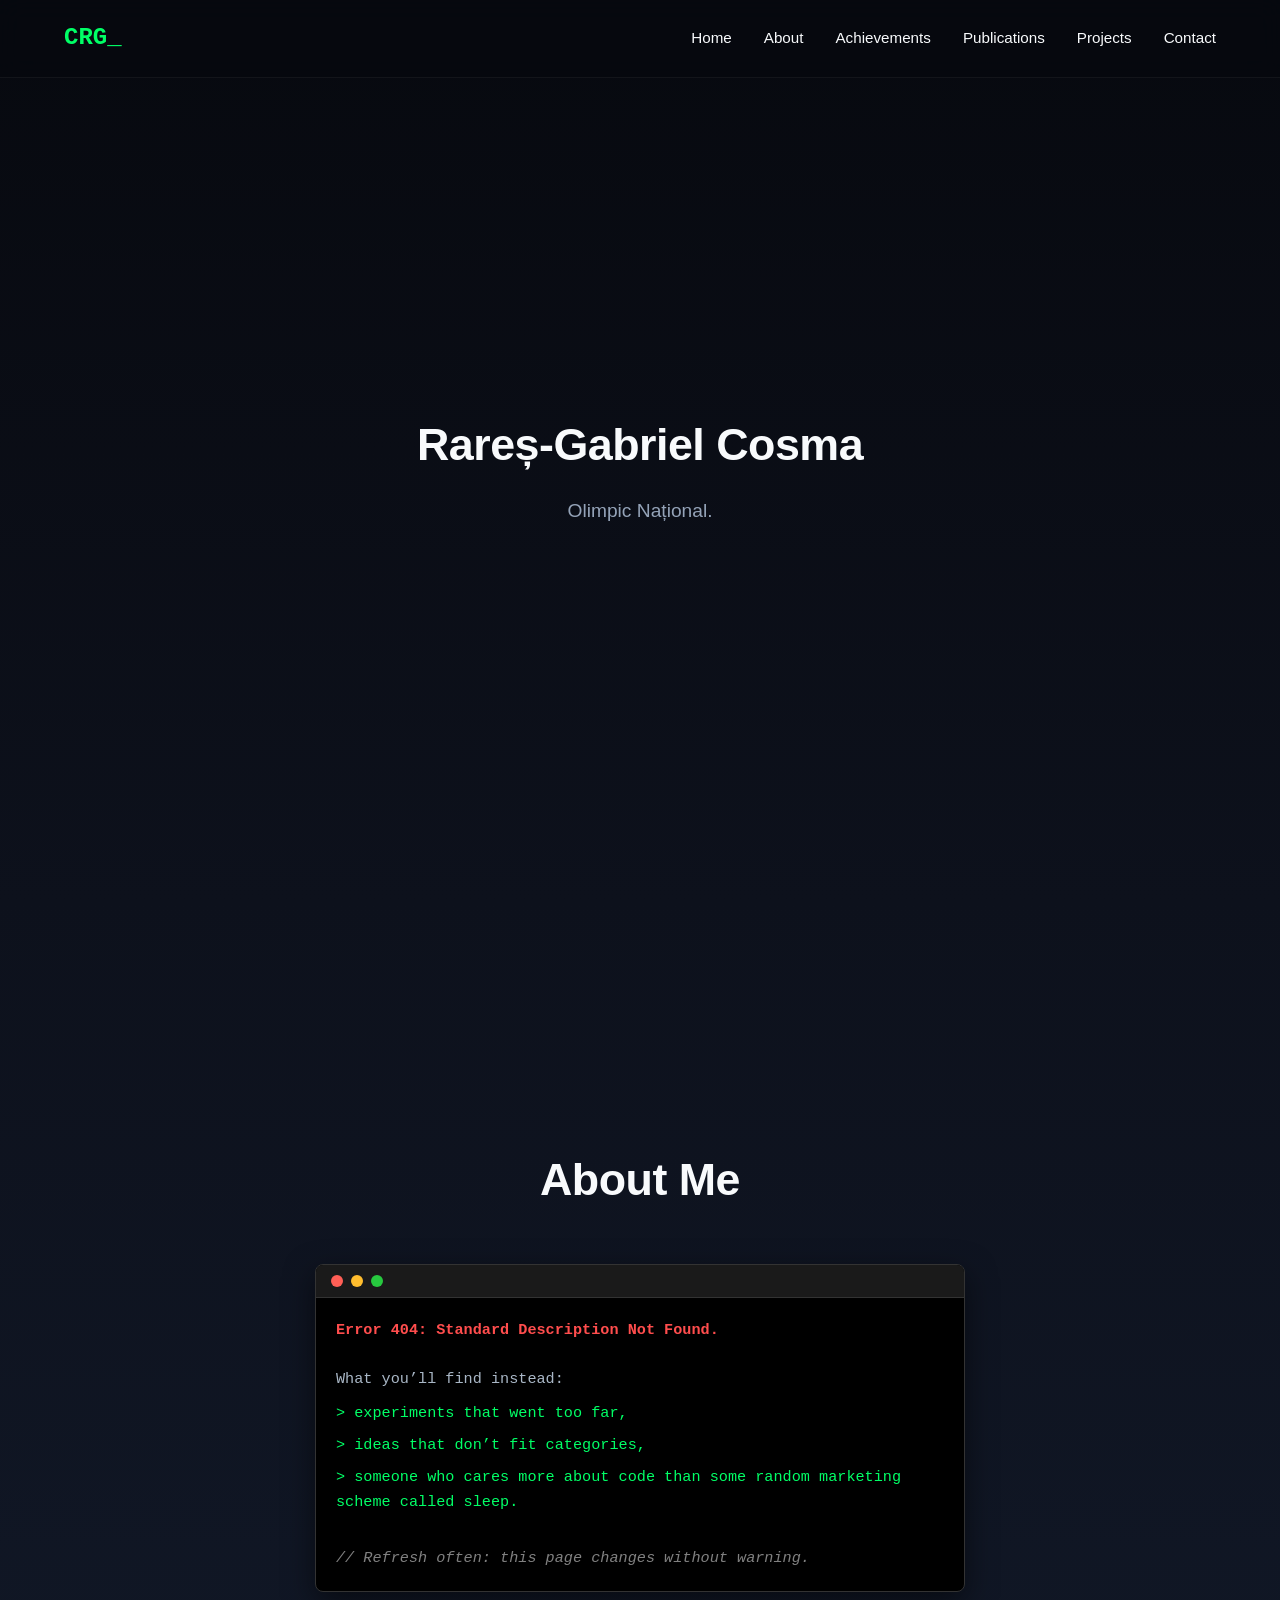
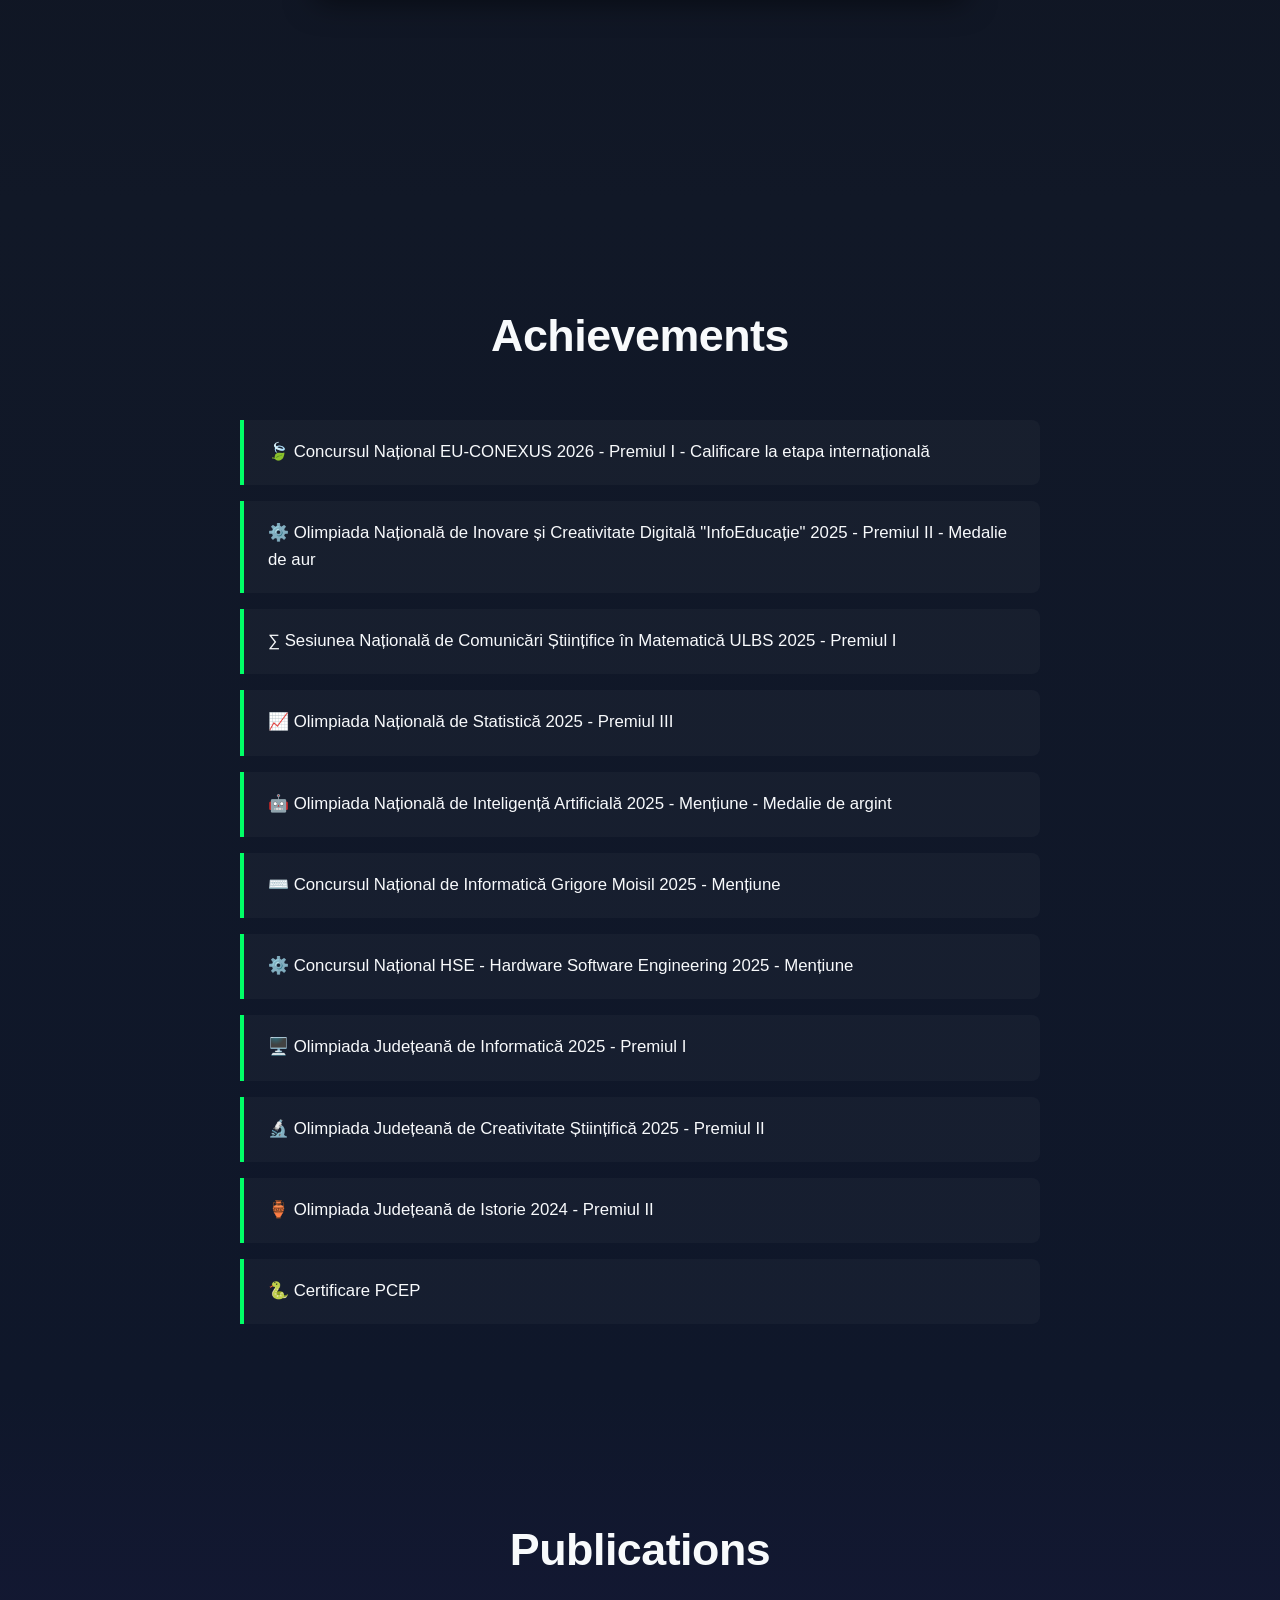
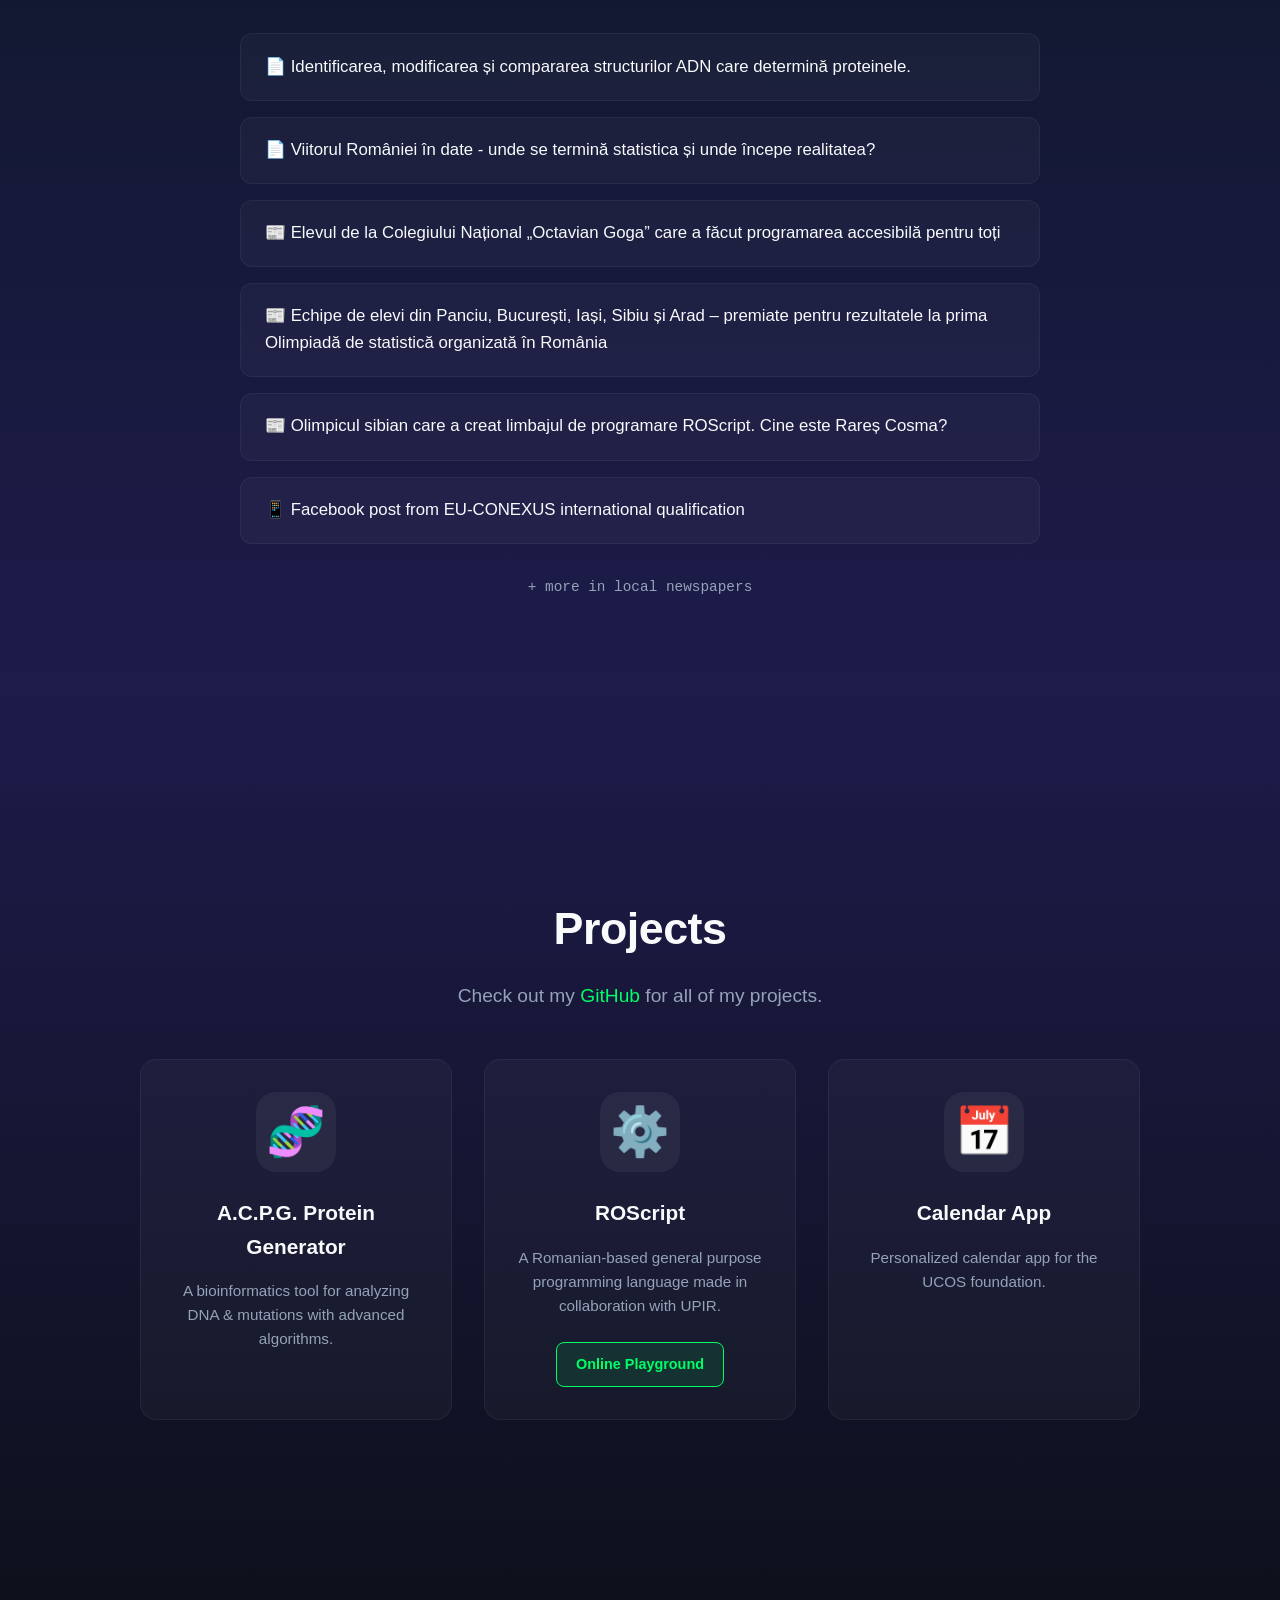
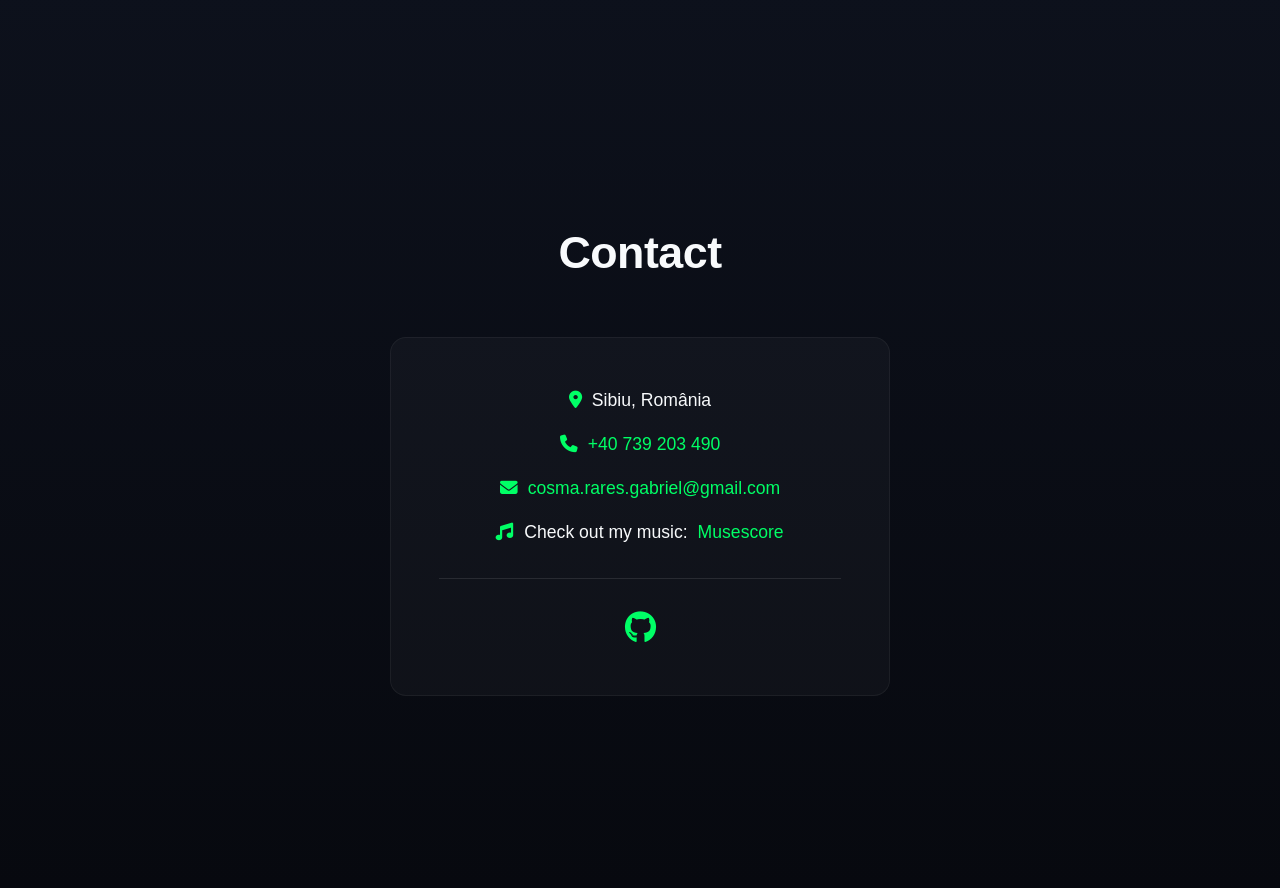
==== commit c53d5a42: "Fix HTML encoding issues in index.html" ====
--- a/index.html
+++ b/index.html
@@ -30,7 +30,7 @@
 <body>
 
   <nav>
-    <div class="logo">RC<span class="blink">_</span></div> 
+    <div class="logo">CRG<span class="blink">_</span></div> 
     <div class="menu-toggle" id="mobile-menu">
       <i class="fas fa-bars"></i>
     </div>
--- a/style.css
+++ b/style.css
@@ -4,8 +4,8 @@
   --bg-card-hover: rgba(255, 255, 255, 0.08);
   --text-main: #f8fafc;
   --text-muted: #94a3b8;
-  --accent: #00d4ff;
-  --accent-glow: rgba(0, 212, 255, 0.4);
+  --accent: #00ff66; /* Switched to green */
+  --accent-glow: rgba(0, 255, 102, 0.4);
   --error: #ff4d4d;
 }
 
@@ -81,7 +81,6 @@
 
 /* --- Page & Typography Sections --- */
 .page {
-  /* Changed from height to min-height so content doesn't overflow on mobile */
   min-height: 100vh; 
   display: flex;
   flex-direction: column;
@@ -116,7 +115,7 @@
   text-shadow: 0 0 8px var(--accent-glow);
 }
 
-/* --- Section Backgrounds (Seamless dark transitions) --- */
+/* --- Section Backgrounds --- */
 #section1 { background: linear-gradient(to bottom, #07090f, #0d111c); }
 #section2 { background: linear-gradient(to bottom, #0d111c, #111827); }
 #section3 { background: linear-gradient(to bottom, #111827, #0f172a); }
@@ -167,7 +166,7 @@
 
 .terminal-body li {
   margin-bottom: 8px;
-  color: #6a8759; /* Hacker green */
+  color: var(--accent); /* Hacker green */
 }
 
 .error-text {
@@ -179,34 +178,8 @@
   font-style: italic;
 }
 
-/* --- Achievements Grid --- */
-.achievements-grid {
-  display: grid;
-  grid-template-columns: repeat(auto-fit, minmax(300px, 1fr));
-  gap: 1.5rem;
-  max-width: 1000px;
-  width: 100%;
-  margin-top: 2rem;
-}
-
-.achievements-grid p {
-  background: var(--bg-card);
-  padding: 1.5rem;
-  border-radius: 12px;
-  border: 1px solid rgba(255,255,255,0.05);
-  font-weight: 600;
-}
-
-.achievements-grid p span {
-  display: block;
-  font-weight: 400;
-  font-size: 0.9rem;
-  color: var(--text-muted);
-  margin-top: 5px;
-}
-
-/* --- Publications --- */
-.pub-list {
+/* --- Achievements List (Changed from pads) --- */
+.achievements-list {
   display: flex;
   flex-direction: column;
   gap: 1rem;
@@ -215,36 +188,50 @@
   margin-top: 2rem;
 }
 
+.achievements-list p {
+  background: var(--bg-card);
+  padding: 1.2rem 1.5rem;
+  border-left: 4px solid var(--accent);
+  border-radius: 0 8px 8px 0;
+  font-size: 1.05rem;
+  color: var(--text-main);
+  transition: background 0.3s ease;
+}
+
+.achievements-list p:hover {
+  background: var(--bg-card-hover);
+}
+
+/* --- Publications (Clickable, full text, no icon) --- */
+.pub-list {
+  display: flex;
+  flex-direction: column;
+  gap: 1rem;
+  max-width: 800px;
+  width: 100%;
+  margin-top: 2rem;
+}
+
 .pub-item {
-  display: flex;
-  align-items: center;
+  display: block; /* Makes the entire box clickable */
   background: var(--bg-card);
   padding: 1.2rem 1.5rem;
   border-radius: 12px;
   border: 1px solid rgba(255, 255, 255, 0.05);
   transition: all 0.3s ease;
+  color: var(--text-main);
+  font-size: 1.05rem;
+  font-weight: 500;
+  text-decoration: none;
 }
 
 .pub-item:hover {
   background: var(--bg-card-hover);
   transform: translateX(8px);
   border-color: var(--accent);
-  box-shadow: 0 5px 20px rgba(0, 212, 255, 0.1);
-}
-
-.pub-item i {
-  font-size: 1.5rem;
-  margin-right: 1.5rem;
-  color: var(--error);
-  min-width: 30px;
-  text-align: center;
-}
-
-.pub-item a {
-  color: var(--text-main);
-  font-size: 1.05rem;
-  font-weight: 500;
-  flex: 1;
+  box-shadow: 0 5px 20px var(--accent-glow);
+  color: var(--accent);
+  text-shadow: none; /* remove default link glow inside the box */
 }
 
 .more-text {
@@ -309,7 +296,7 @@
 .btn {
   display: inline-block;
   padding: 0.6rem 1.2rem;
-  background: rgba(0, 212, 255, 0.1);
+  background: rgba(0, 255, 102, 0.1);
   color: var(--accent);
   border: 1px solid var(--accent);
   border-radius: 8px;
@@ -388,9 +375,5 @@
     border-bottom: 1px solid rgba(255,255,255,0.02);
   }
   
-  .pub-item { padding: 1rem; }
-  .pub-item i { margin-right: 1rem; font-size: 1.2rem; }
-  .pub-item a { font-size: 0.95rem; }
-  
-  .achievements-grid { grid-template-columns: 1fr; }
-}
+  .pub-item { padding: 1rem; font-size: 0.95rem; }
+}
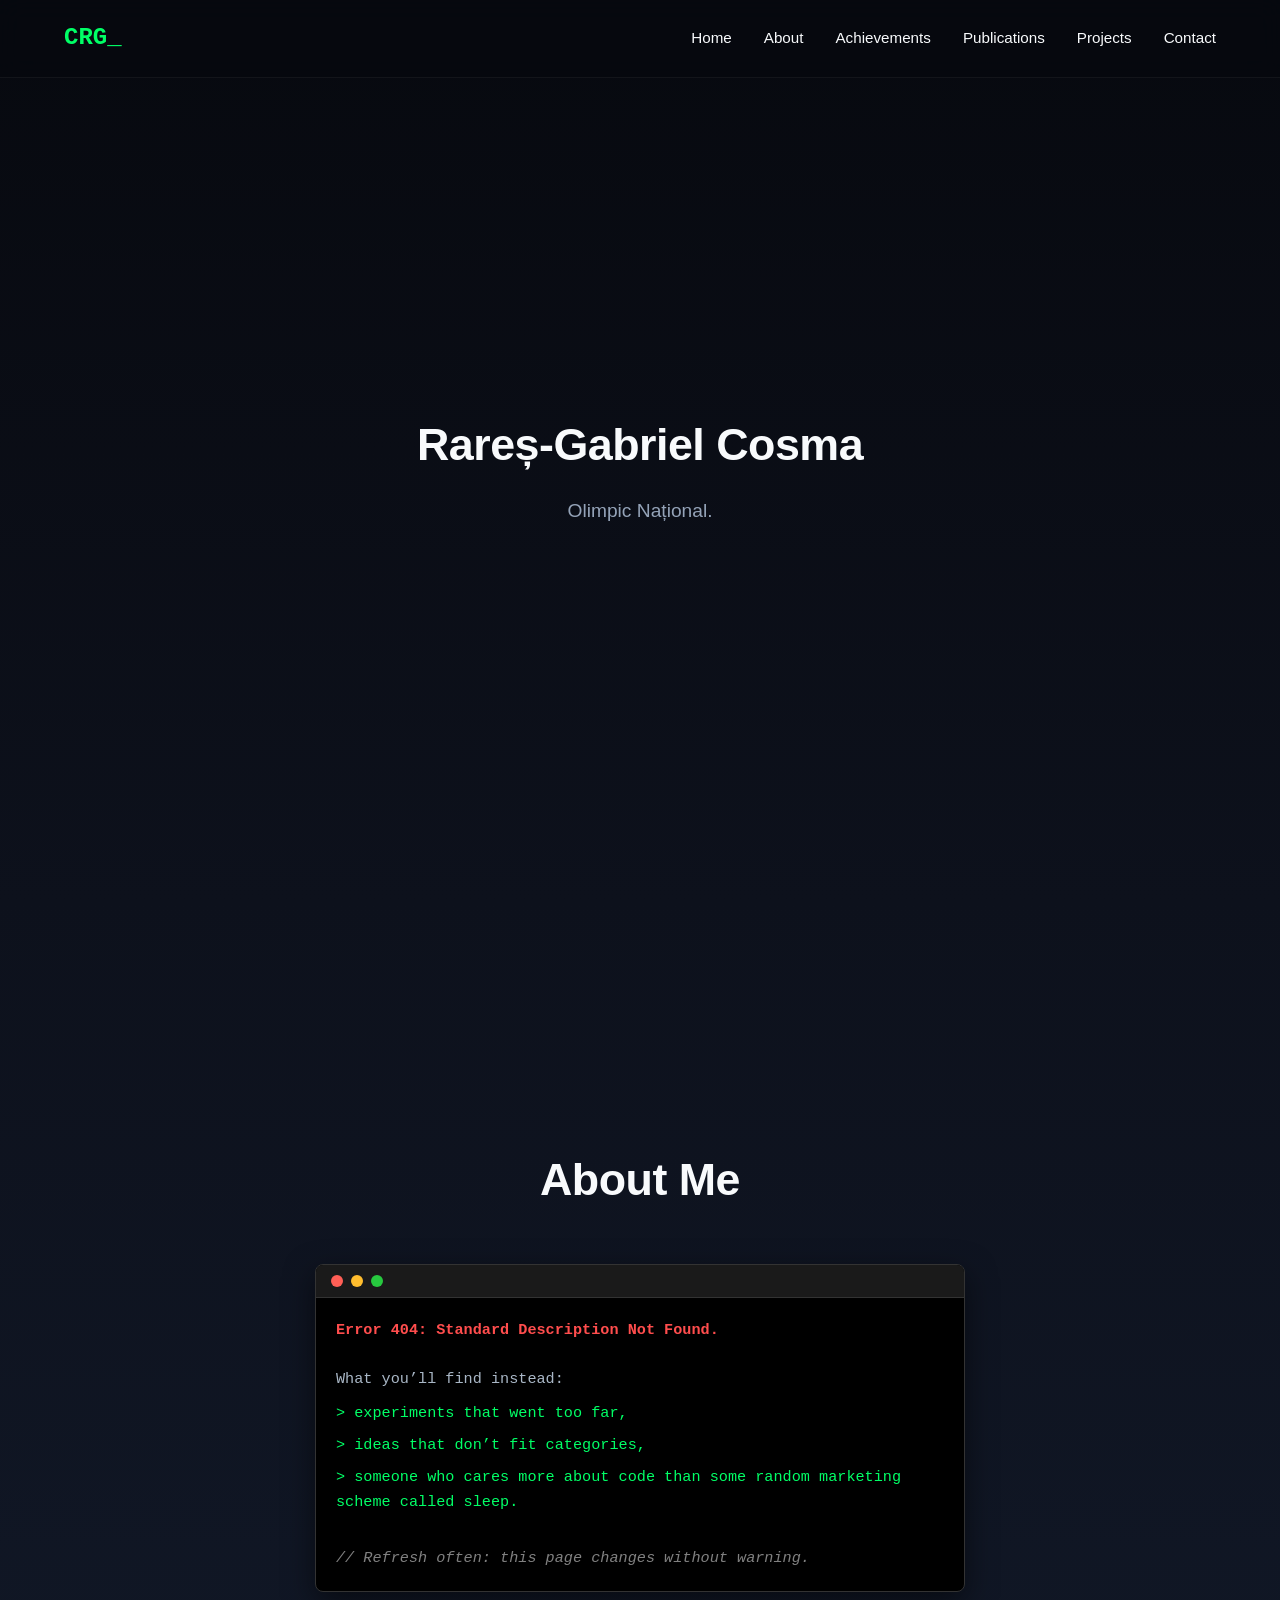
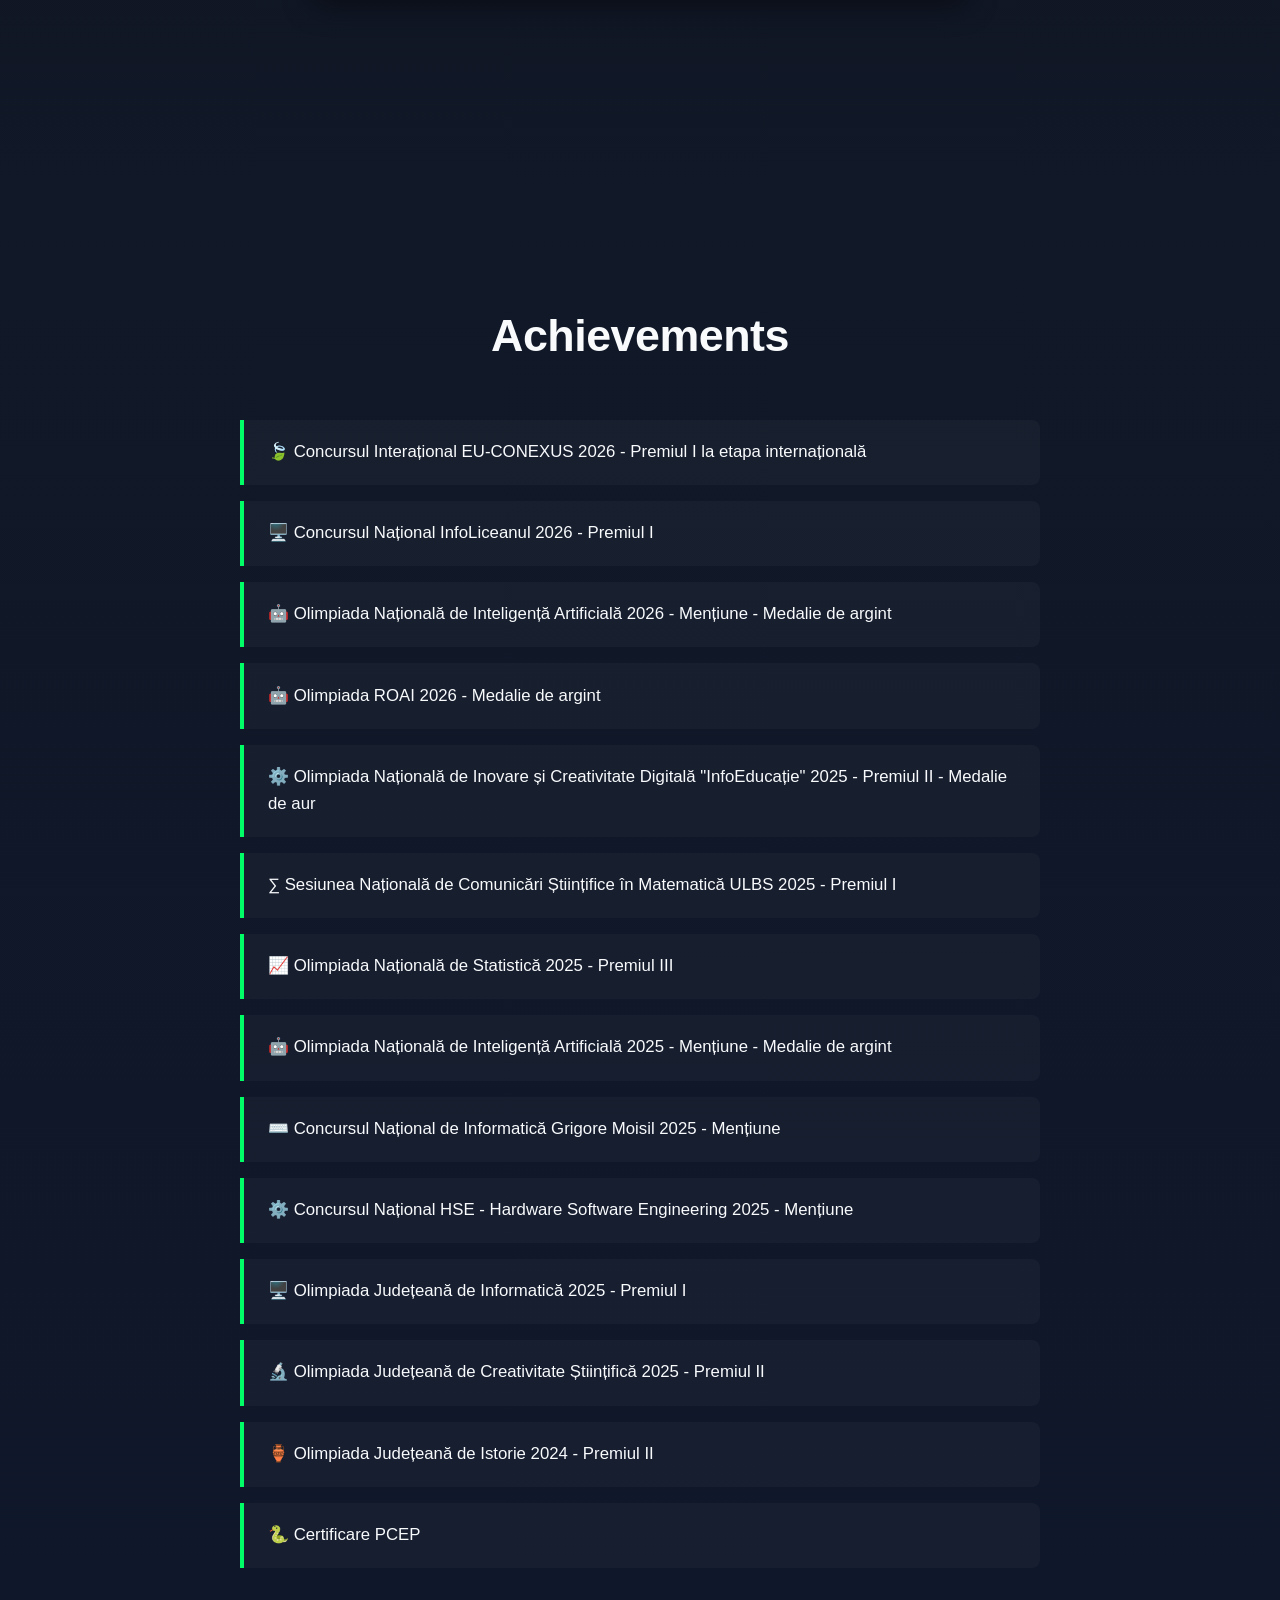
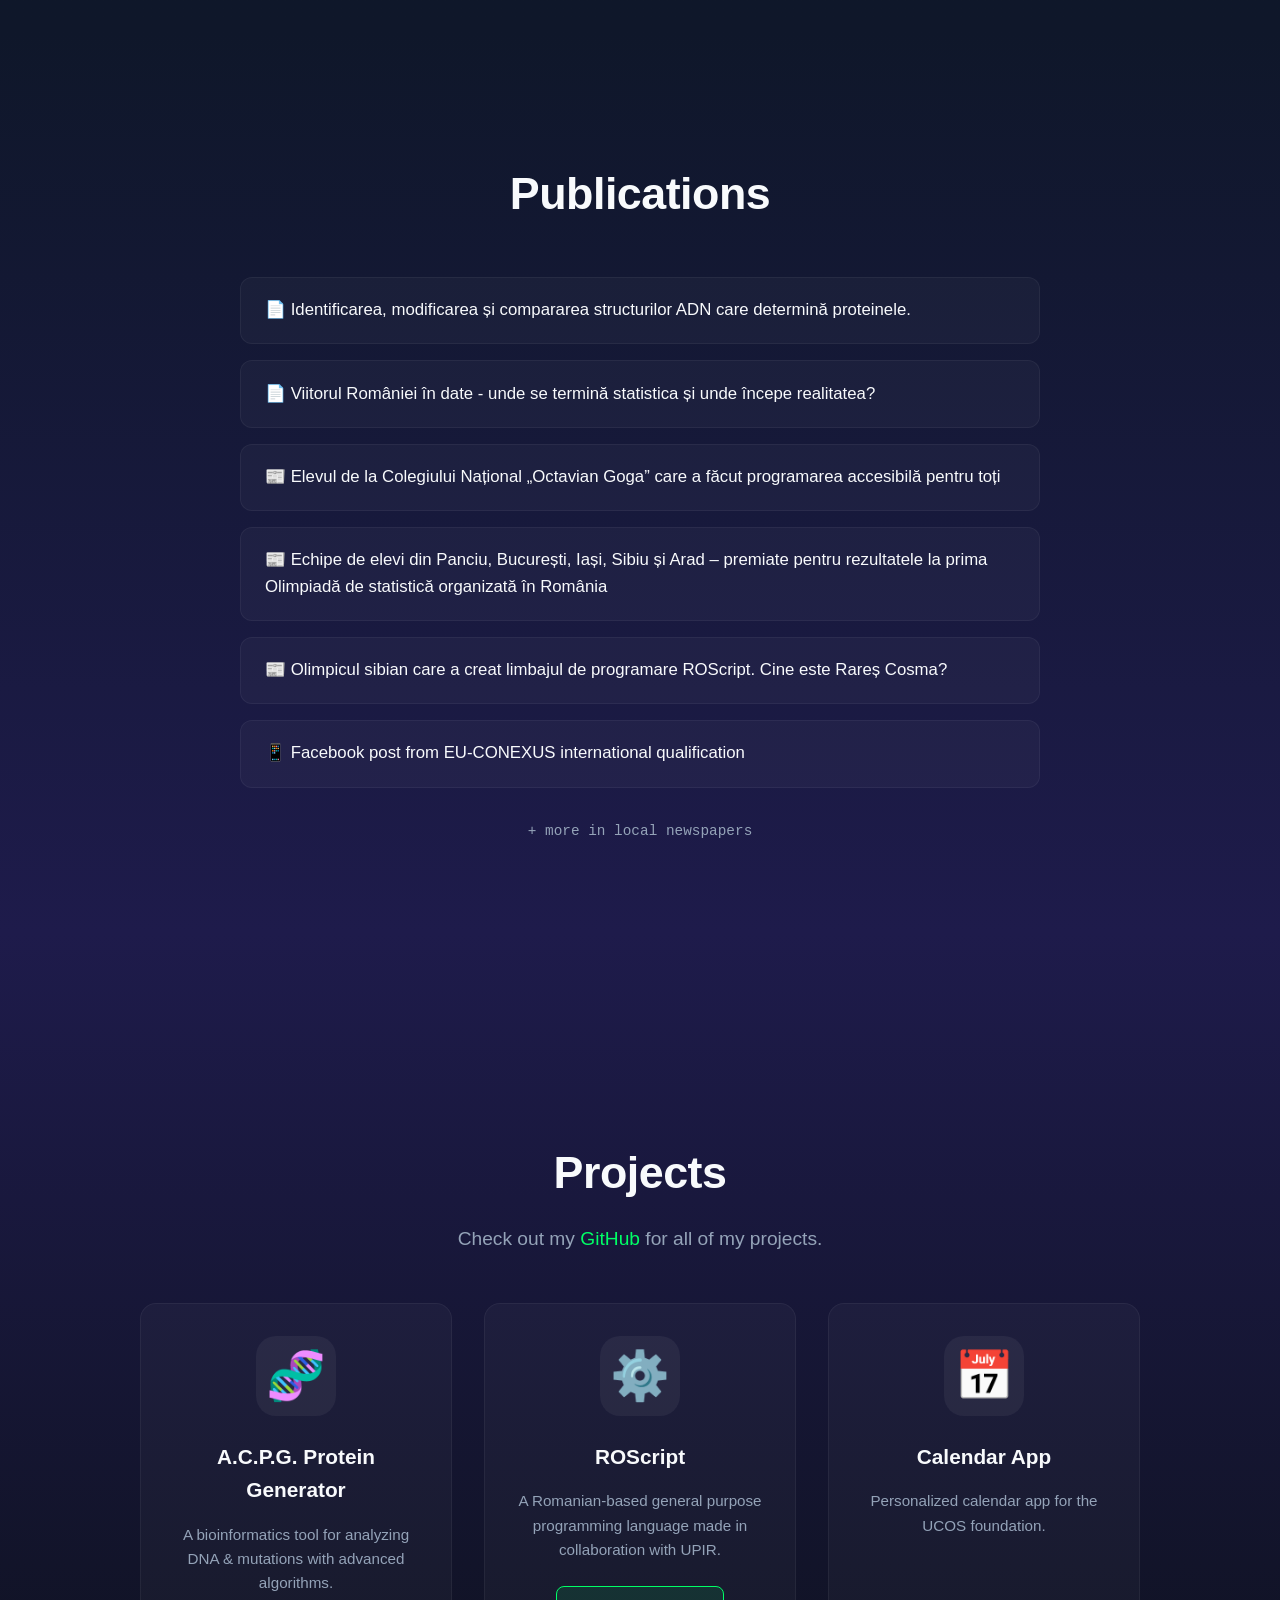
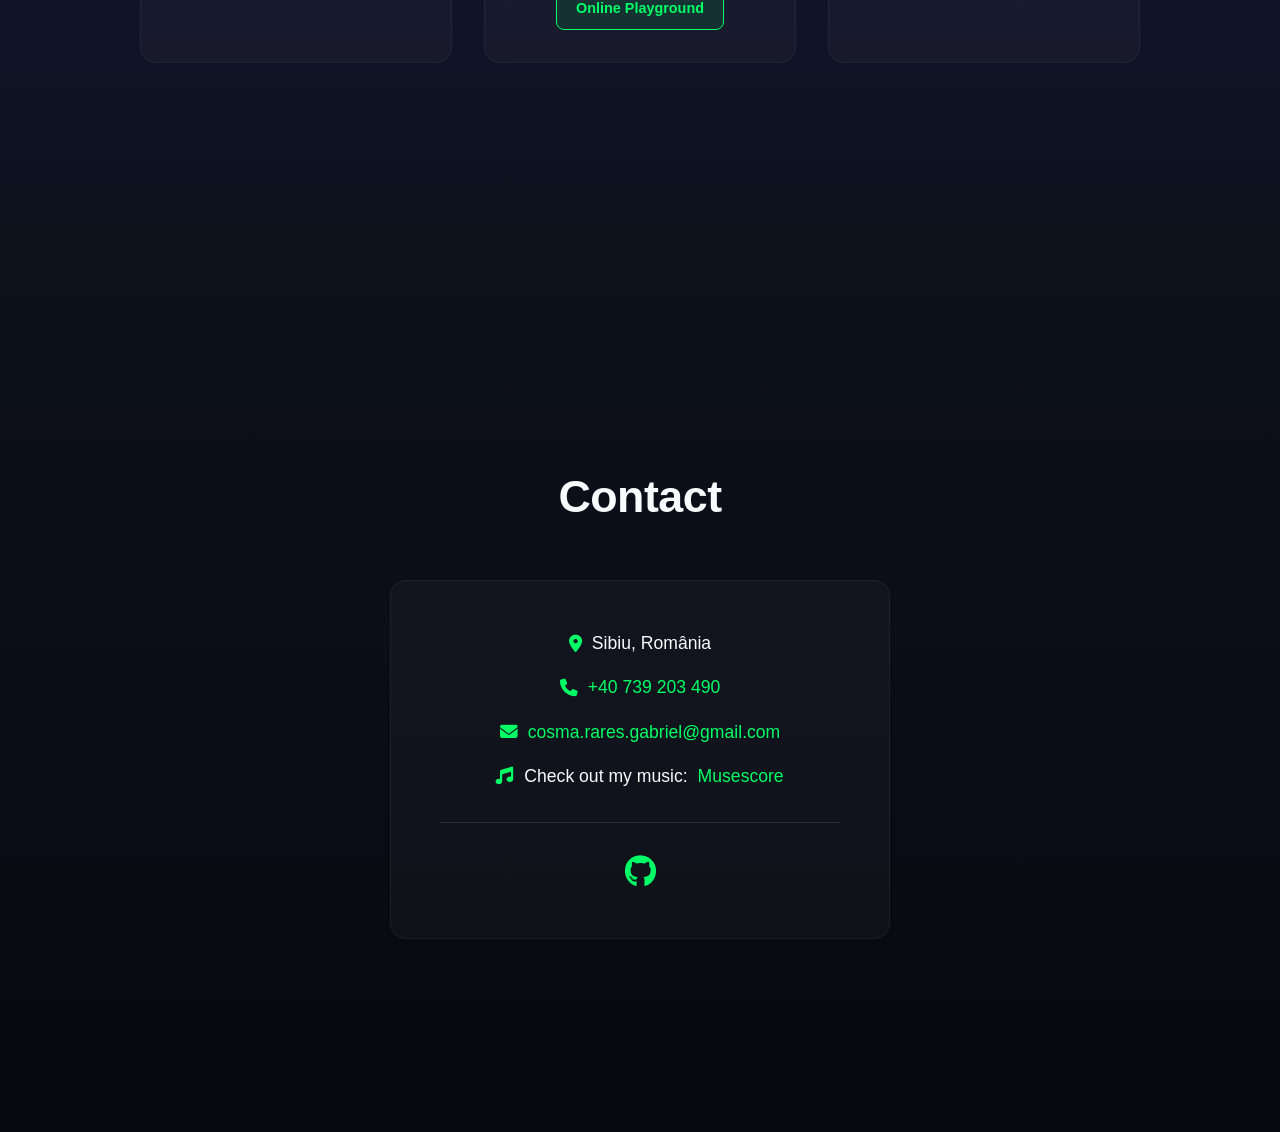
==== commit ed40427a: "Fix HTML encoding issues in index.html" ====
--- a/index.html
+++ b/index.html
@@ -76,21 +76,24 @@
   </section>
 
   <section id="section3" class="page">
-    <h1 data-aos="zoom-in">Achievements</h1>
-    <div class="achievements-list">
-      <p data-aos="fade-right" data-aos-delay="100">🍃 Concursul Național EU-CONEXUS 2026 - Premiul I - Calificare la etapa internațională</p>
-      <p data-aos="fade-right" data-aos-delay="200">⚙️ Olimpiada Națională de Inovare și Creativitate Digitală "InfoEducație" 2025 - Premiul II - Medalie de aur</p>
-      <p data-aos="fade-right" data-aos-delay="300">∑ Sesiunea Națională de Comunicări Științifice în Matematică ULBS 2025 - Premiul I</p>
-      <p data-aos="fade-right" data-aos-delay="400">📈 Olimpiada Națională de Statistică 2025 - Premiul III</p>
-      <p data-aos="fade-right" data-aos-delay="500">🤖 Olimpiada Națională de Inteligență Artificială 2025 - Mențiune - Medalie de argint</p>
-      <p data-aos="fade-right" data-aos-delay="600">⌨️ Concursul Național de Informatică Grigore Moisil 2025 - Mențiune</p>
-      <p data-aos="fade-right" data-aos-delay="700">⚙️ Concursul Național HSE - Hardware Software Engineering 2025 - Mențiune</p>
-      <p data-aos="fade-right" data-aos-delay="800">🖥️ Olimpiada Județeană de Informatică 2025 - Premiul I</p>
-      <p data-aos="fade-right" data-aos-delay="900">🔬 Olimpiada Județeană de Creativitate Științifică 2025 - Premiul II</p>
-      <p data-aos="fade-right" data-aos-delay="1000">🏺 Olimpiada Județeană de Istorie 2024 - Premiul II</p>
-      <p data-aos="fade-right" data-aos-delay="1100">🐍 Certificare PCEP</p>
-    </div>
-  </section>
+  <h1 data-aos="zoom-in">Achievements</h1>
+  <div class="achievements-list">
+    <p data-aos="fade-right">🍃 Concursul Interațional EU-CONEXUS 2026 - Premiul I la etapa internațională</p>
+    <p data-aos="fade-right">🖥️ Concursul Național InfoLiceanul 2026 - Premiul I</p>
+    <p data-aos="fade-right">🤖 Olimpiada Națională de Inteligență Artificială 2026 - Mențiune - Medalie de argint</p>
+    <p data-aos="fade-right">🤖 Olimpiada ROAI 2026 - Medalie de argint</p>
+    <p data-aos="fade-right">⚙️ Olimpiada Națională de Inovare și Creativitate Digitală "InfoEducație" 2025 - Premiul II - Medalie de aur</p>
+    <p data-aos="fade-right">∑ Sesiunea Națională de Comunicări Științifice în Matematică ULBS 2025 - Premiul I</p>
+    <p data-aos="fade-right">📈 Olimpiada Națională de Statistică 2025 - Premiul III</p>
+    <p data-aos="fade-right">🤖 Olimpiada Națională de Inteligență Artificială 2025 - Mențiune - Medalie de argint</p>
+    <p data-aos="fade-right">⌨️ Concursul Național de Informatică Grigore Moisil 2025 - Mențiune</p>
+    <p data-aos="fade-right">⚙️ Concursul Național HSE - Hardware Software Engineering 2025 - Mențiune</p>
+    <p data-aos="fade-right">🖥️ Olimpiada Județeană de Informatică 2025 - Premiul I</p>
+    <p data-aos="fade-right">🔬 Olimpiada Județeană de Creativitate Științifică 2025 - Premiul II</p>
+    <p data-aos="fade-right">🏺 Olimpiada Județeană de Istorie 2024 - Premiul II</p>
+    <p data-aos="fade-right">🐍 Certificare PCEP</p>
+  </div>
+</section>
 
   <section id="section6" class="page">
     <h1 data-aos="fade-up">Publications</h1>
@@ -170,6 +173,14 @@
       });
     });
 
+    const achievementItems = document.querySelectorAll('.achievements-list p');
+
+  // Loop through each item and set a dynamically calculated delay
+  achievementItems.forEach((item, index) => {
+    // index starts at 0, so the first gets 0, the second gets 100, then 200, etc.
+    item.setAttribute('data-aos-delay', index * 100); 
+  });
+
     AOS.init({
       duration: 800,
       once: true,
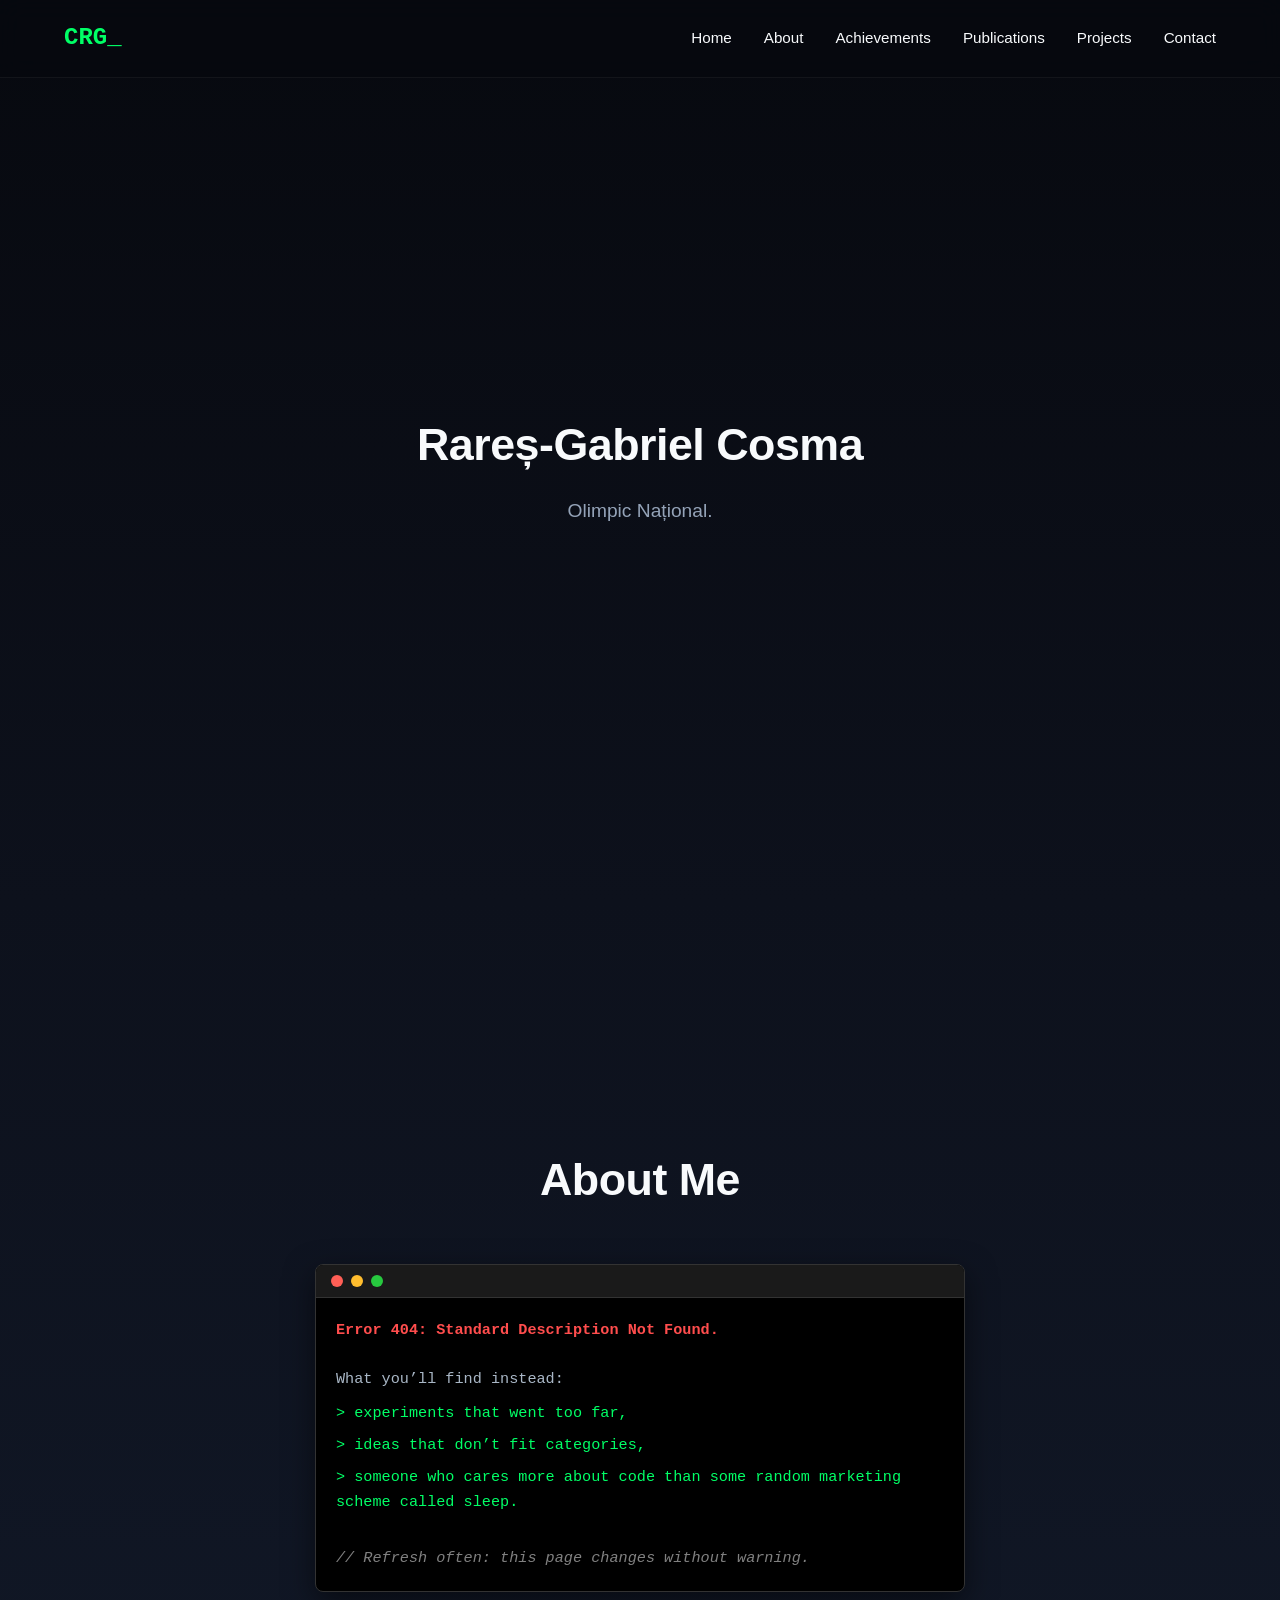
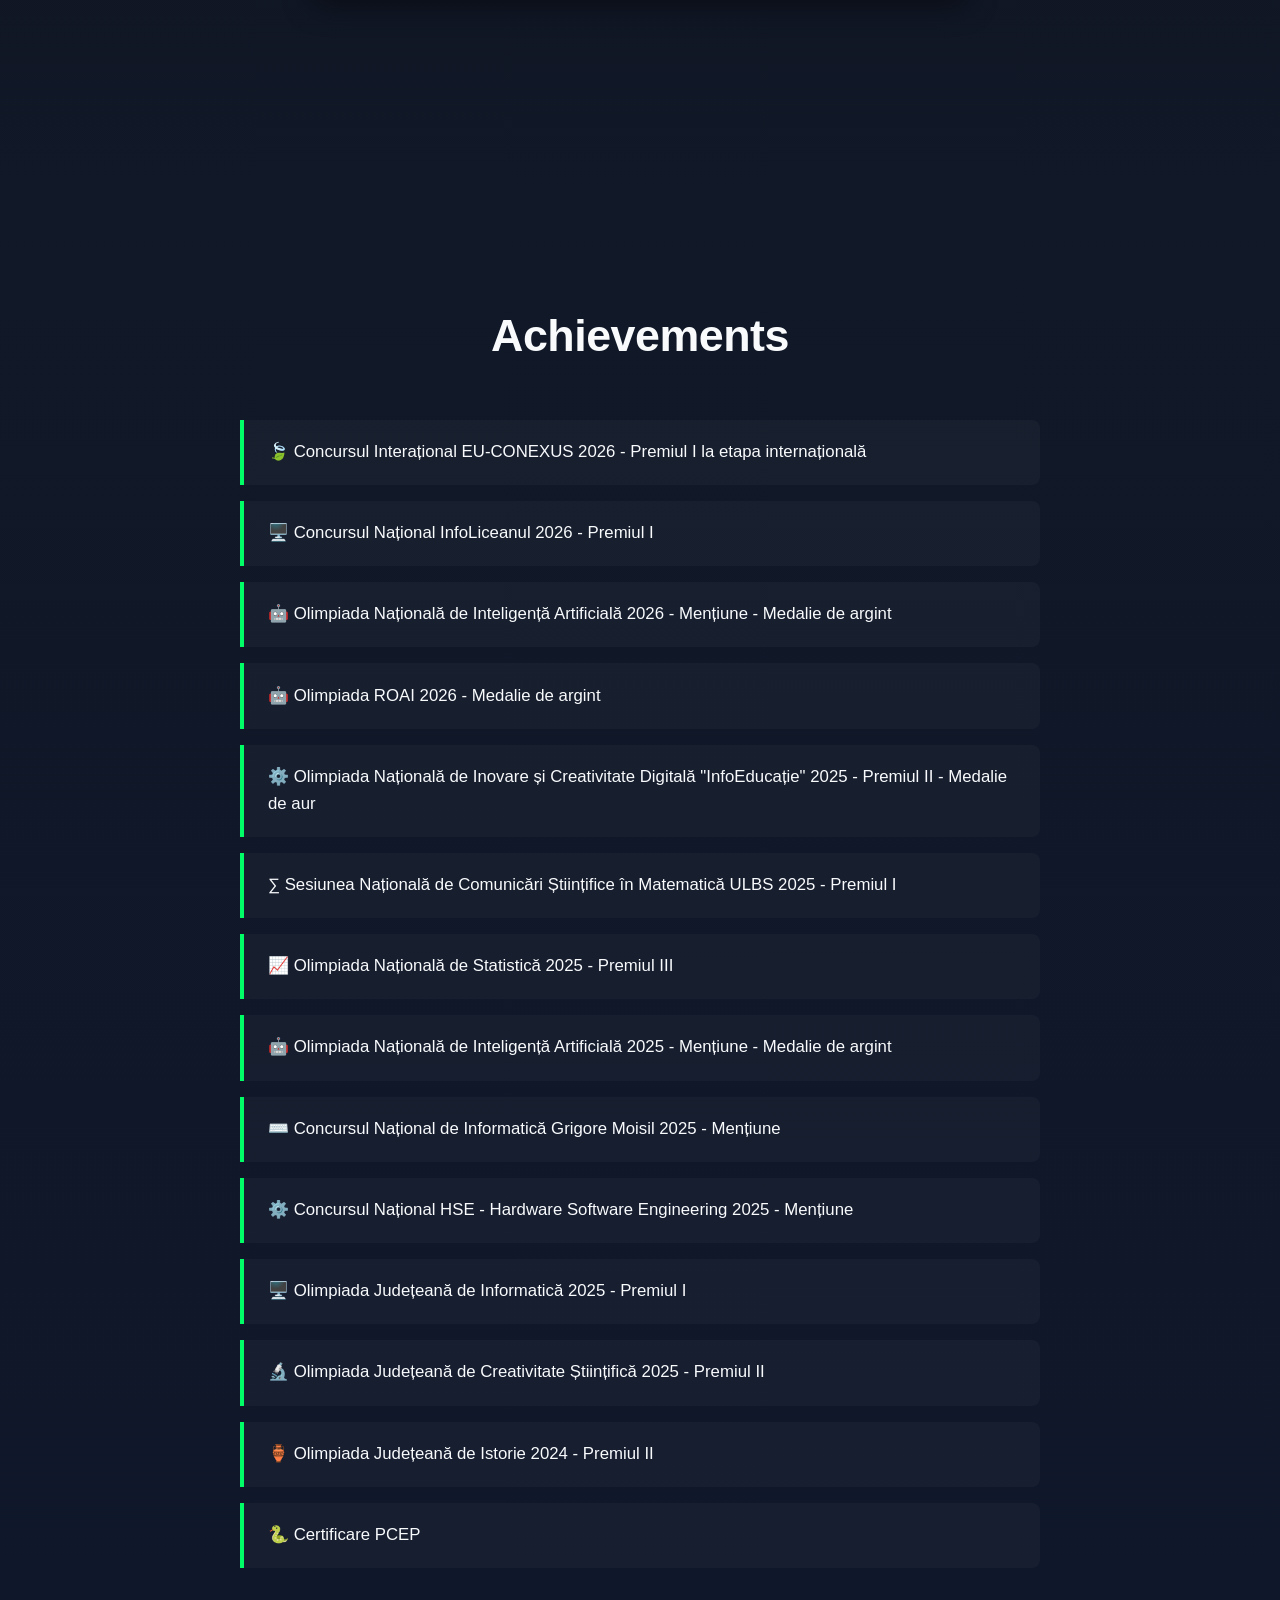
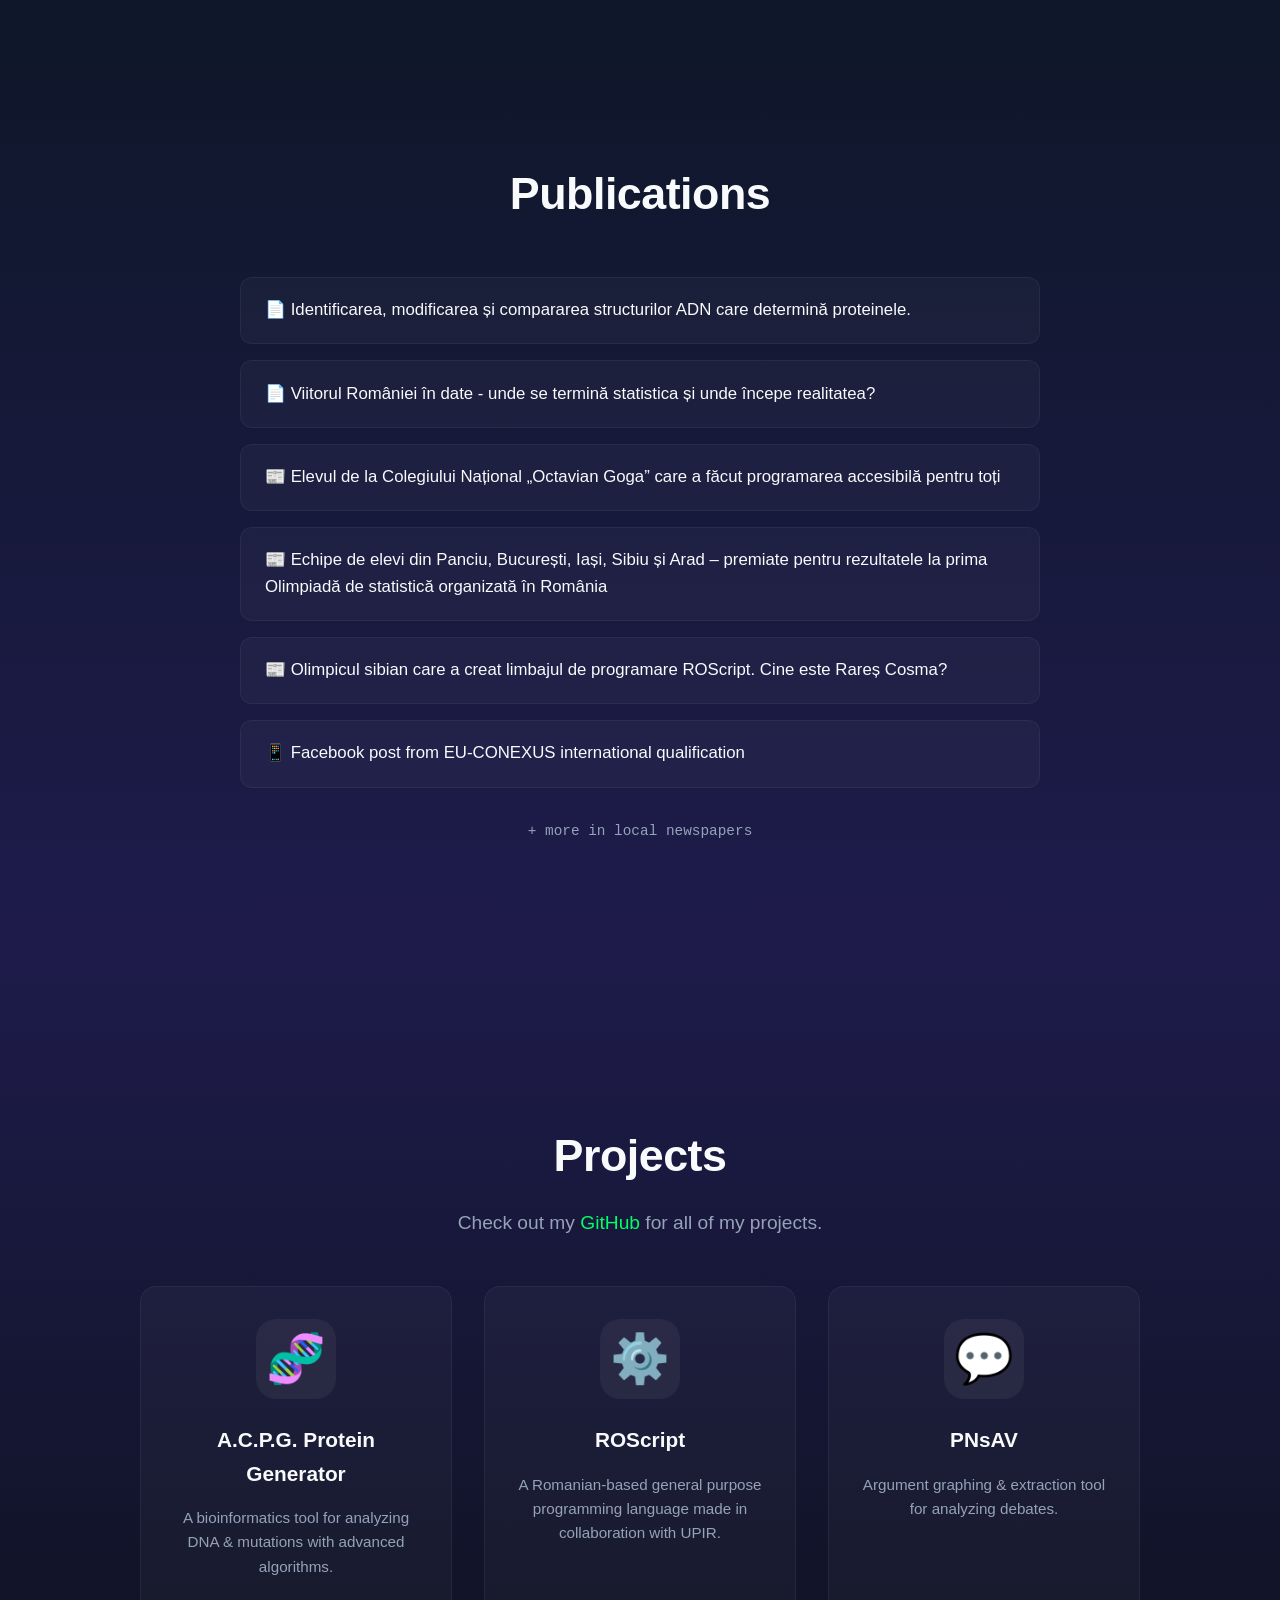
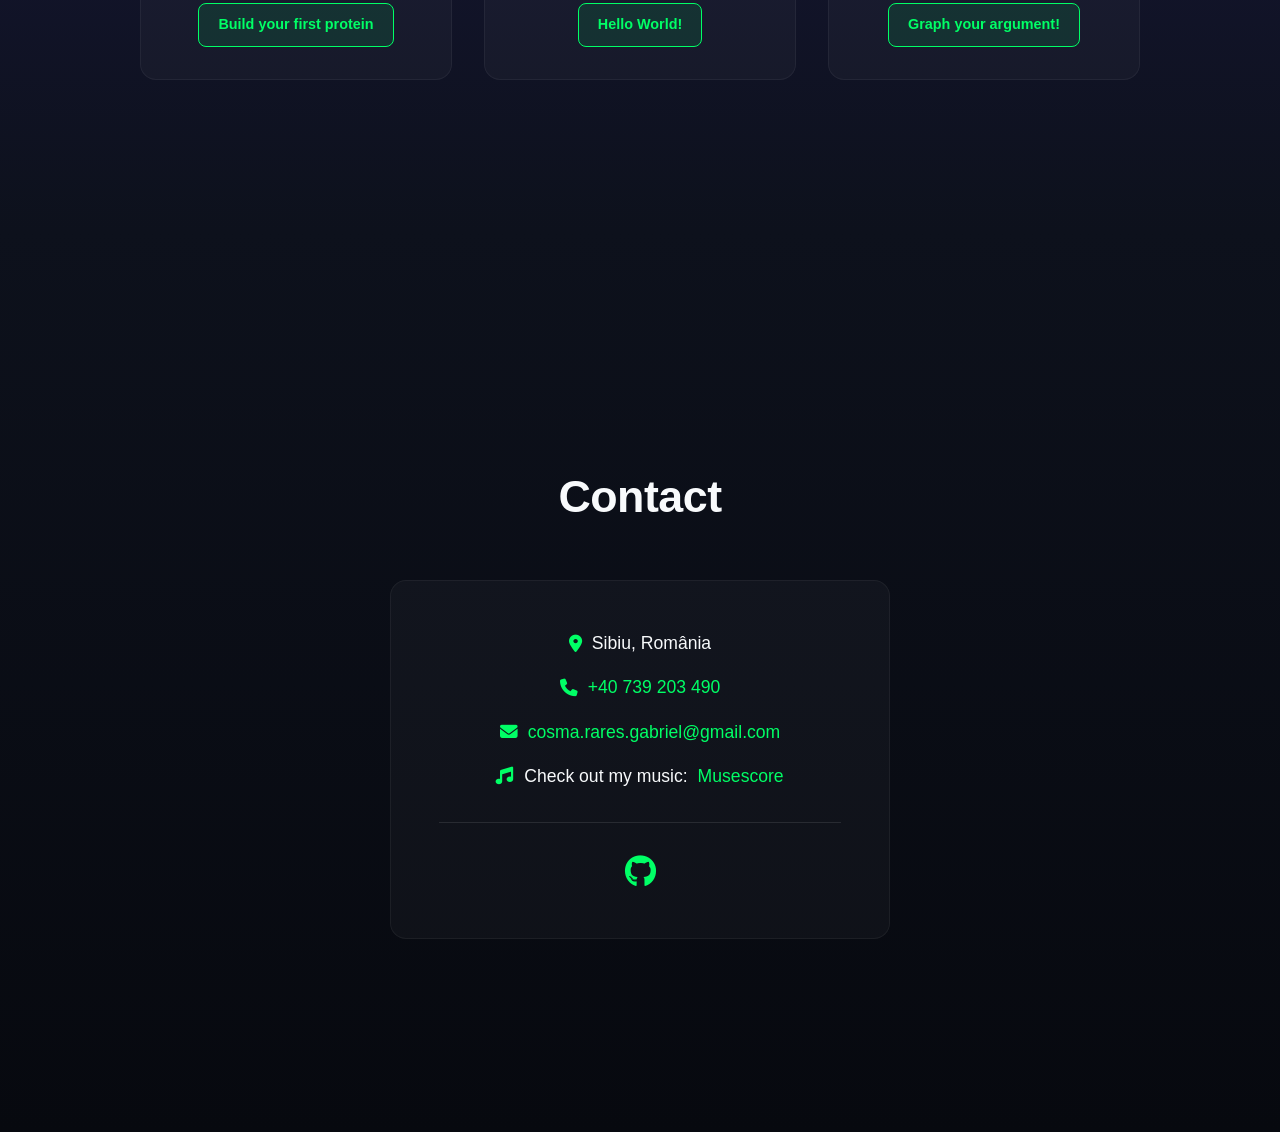
==== commit 75cac330: "modified projects section" ====
--- a/index.html
+++ b/index.html
@@ -129,17 +129,19 @@
         <div class="card-img-placeholder">🧬</div>
         <h3>A.C.P.G. Protein Generator</h3>
         <p>A bioinformatics tool for analyzing DNA & mutations with advanced algorithms.</p>
+        <a href="https://github.com/Rares-Cosma/A.C.P.G." class="btn" target="_blank">Build your first protein</a>
       </div>
       <div class="project-card">
         <div class="card-img-placeholder">⚙️</div>
         <h3>ROScript</h3>
         <p>A Romanian-based general purpose programming language made in collaboration with UPIR.</p>
-        <a href="https://roscript.ro/" class="btn" target="_blank">Online Playground</a>
+        <a href="https://roscript.ro/" class="btn" target="_blank">Hello World!</a>
       </div>
       <div class="project-card">
-        <div class="card-img-placeholder">📅</div>
-        <h3>Calendar App</h3>
-        <p>Personalized calendar app for the UCOS foundation.</p>
+        <div class="card-img-placeholder">💬</div>
+        <h3>PNsAV</h3>
+        <p>Argument graphing & extraction tool for analyzing debates.</p>
+        <a href="https://pnsav-engine.streamlit.app/" class="btn" target="_blank">Graph your argument!</a>
       </div>
     </div>
   </section>
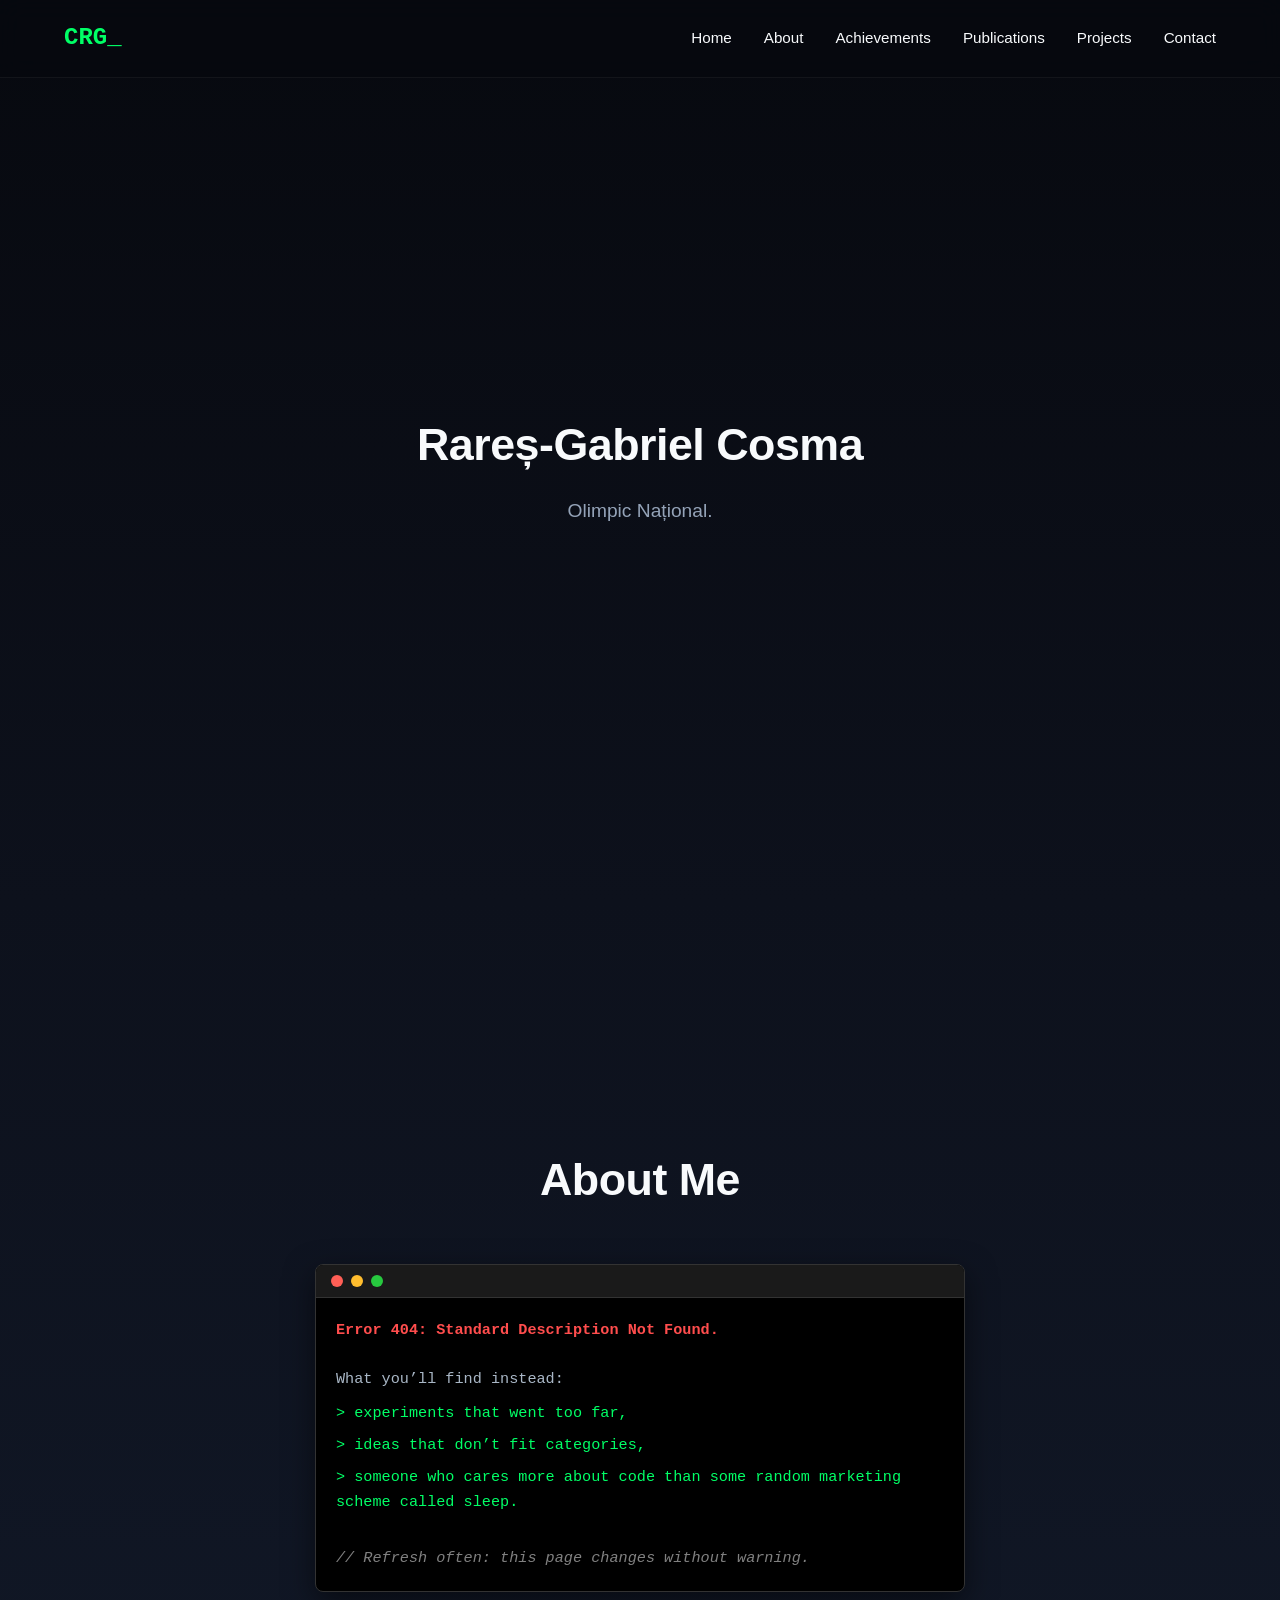
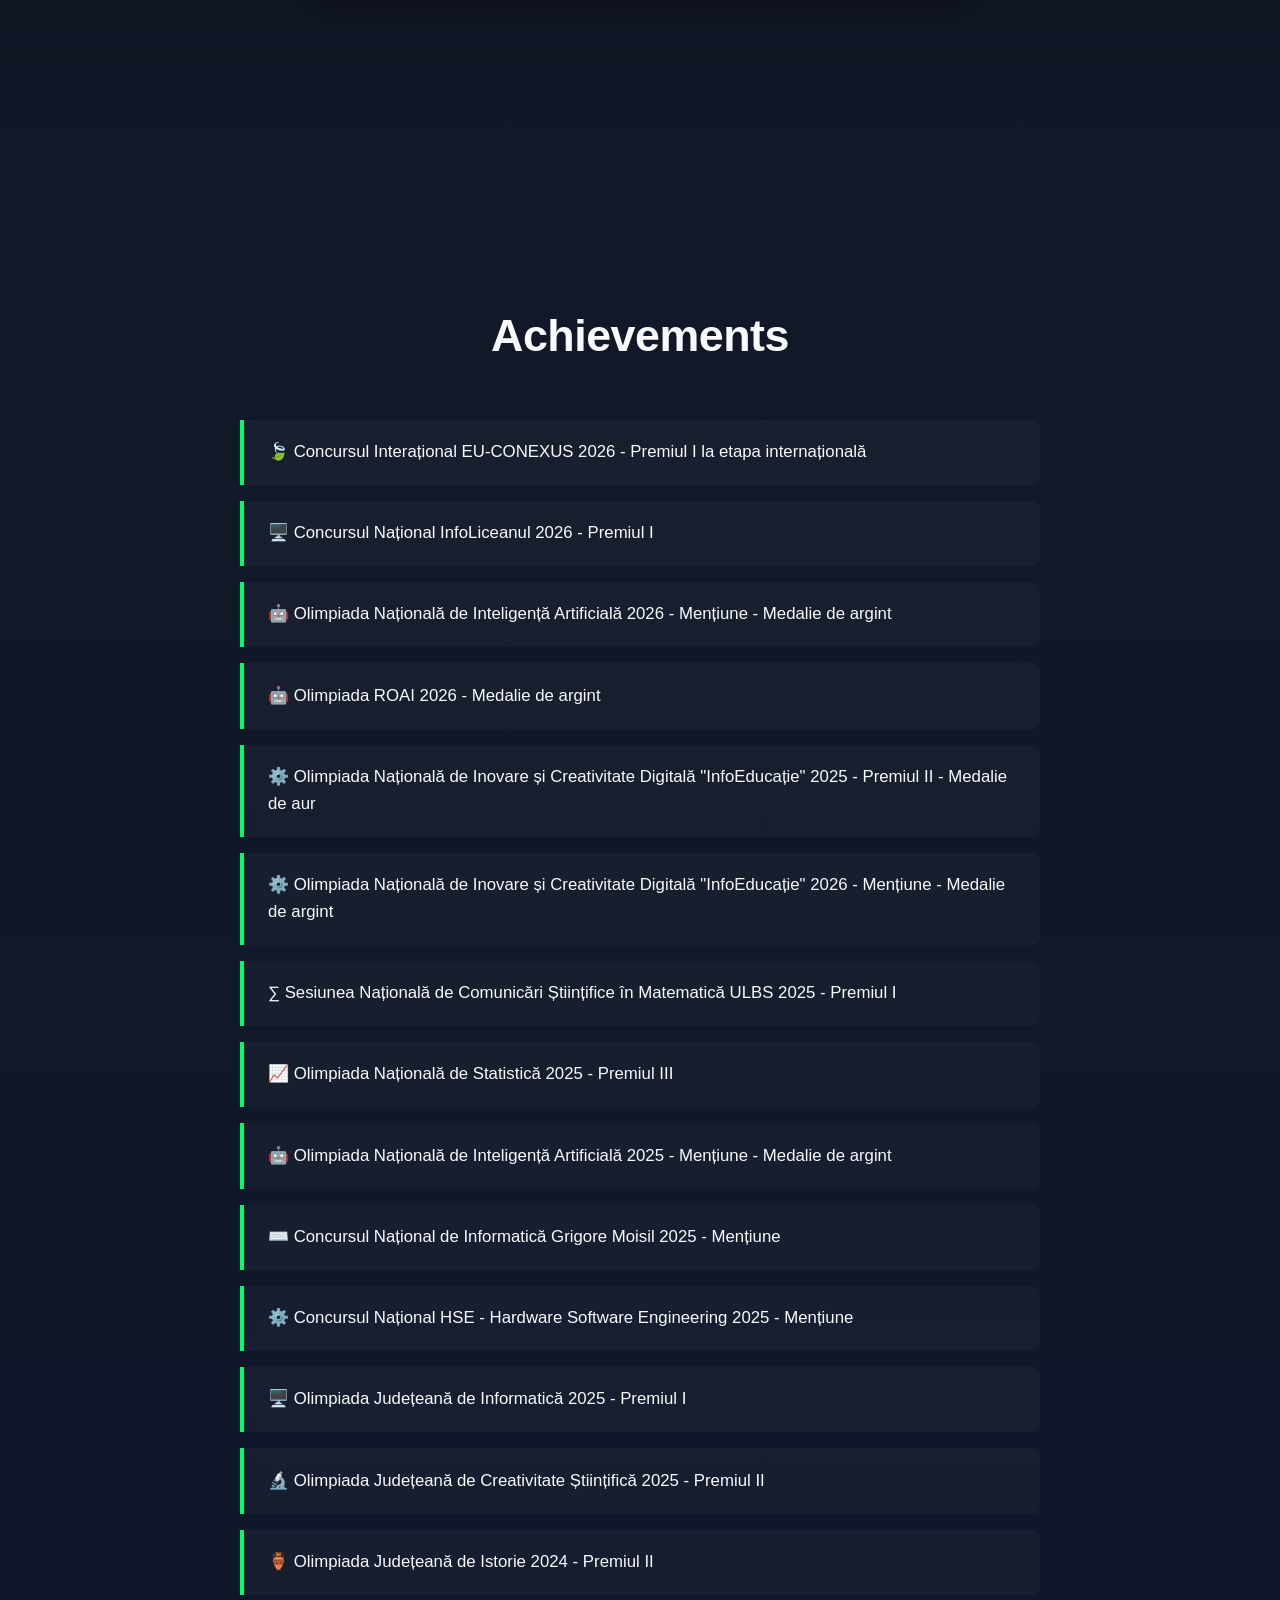
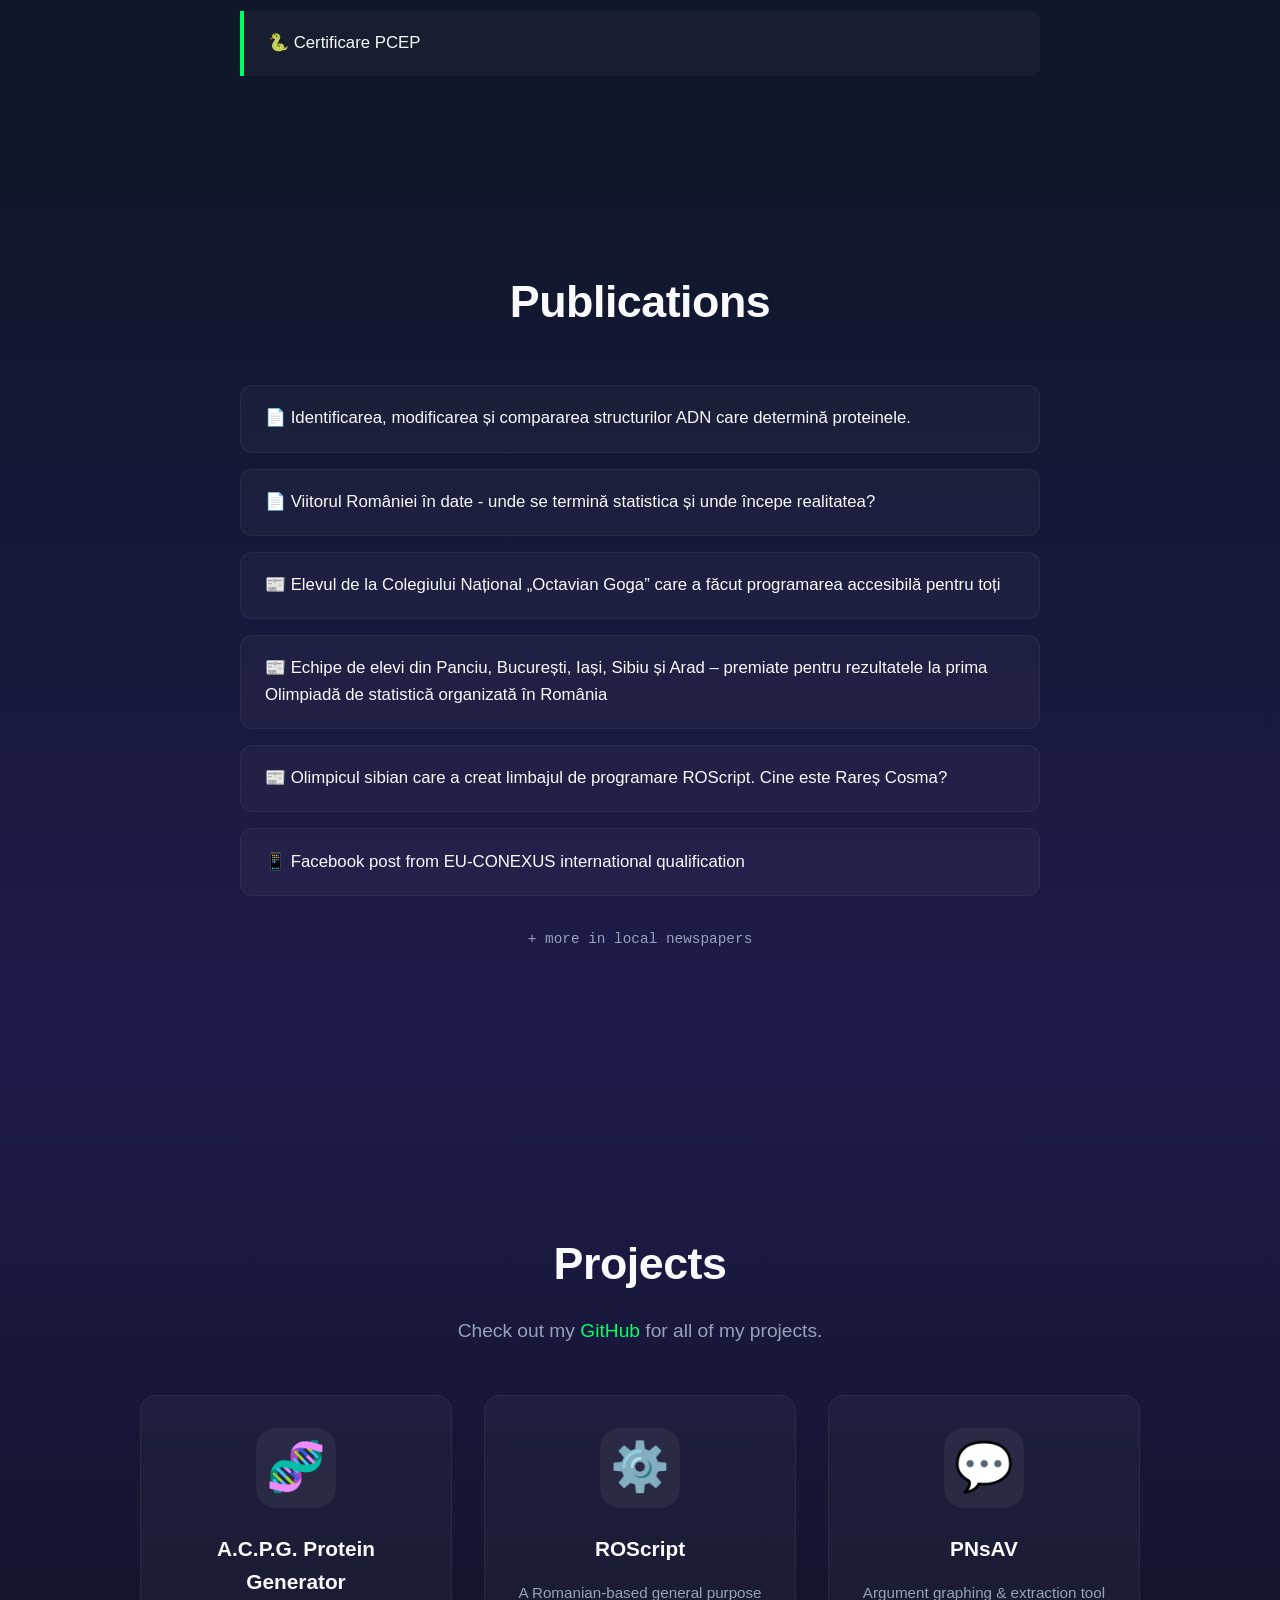
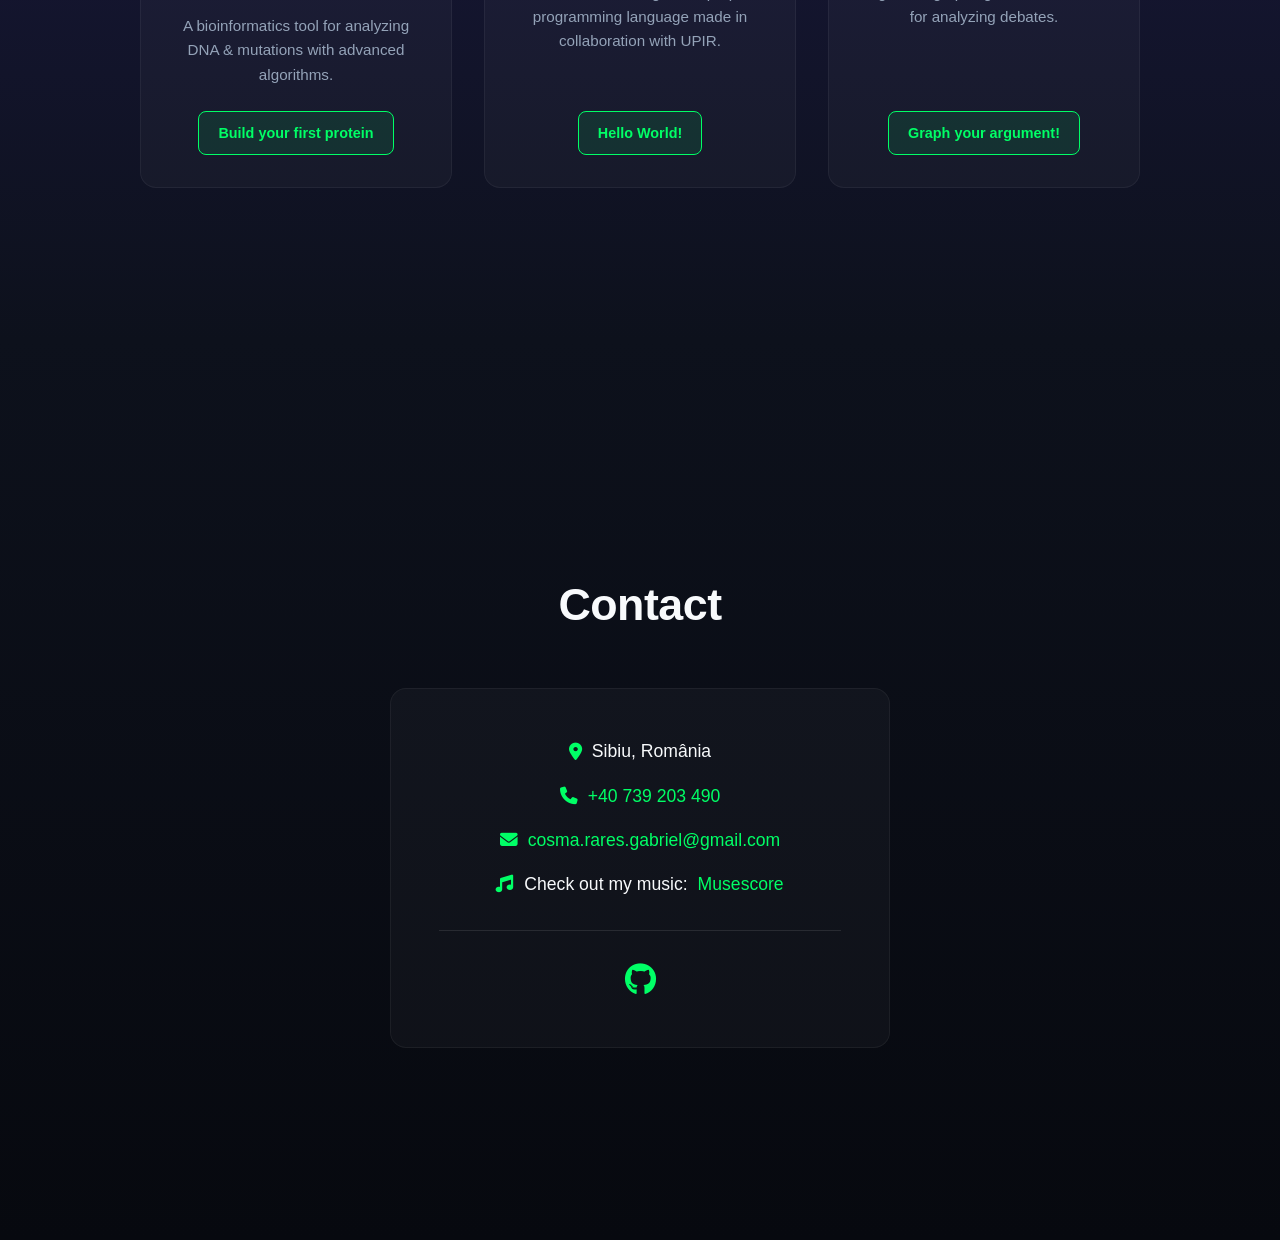
==== commit ca23f550: "updated contest list" ====
--- a/index.html
+++ b/index.html
@@ -83,6 +83,7 @@
     <p data-aos="fade-right">🤖 Olimpiada Națională de Inteligență Artificială 2026 - Mențiune - Medalie de argint</p>
     <p data-aos="fade-right">🤖 Olimpiada ROAI 2026 - Medalie de argint</p>
     <p data-aos="fade-right">⚙️ Olimpiada Națională de Inovare și Creativitate Digitală "InfoEducație" 2025 - Premiul II - Medalie de aur</p>
+    <p data-aos="fade-right">⚙️ Olimpiada Națională de Inovare și Creativitate Digitală "InfoEducație" 2026 - Mențiune - Medalie de argint</p>
     <p data-aos="fade-right">∑ Sesiunea Națională de Comunicări Științifice în Matematică ULBS 2025 - Premiul I</p>
     <p data-aos="fade-right">📈 Olimpiada Națională de Statistică 2025 - Premiul III</p>
     <p data-aos="fade-right">🤖 Olimpiada Națională de Inteligență Artificială 2025 - Mențiune - Medalie de argint</p>
